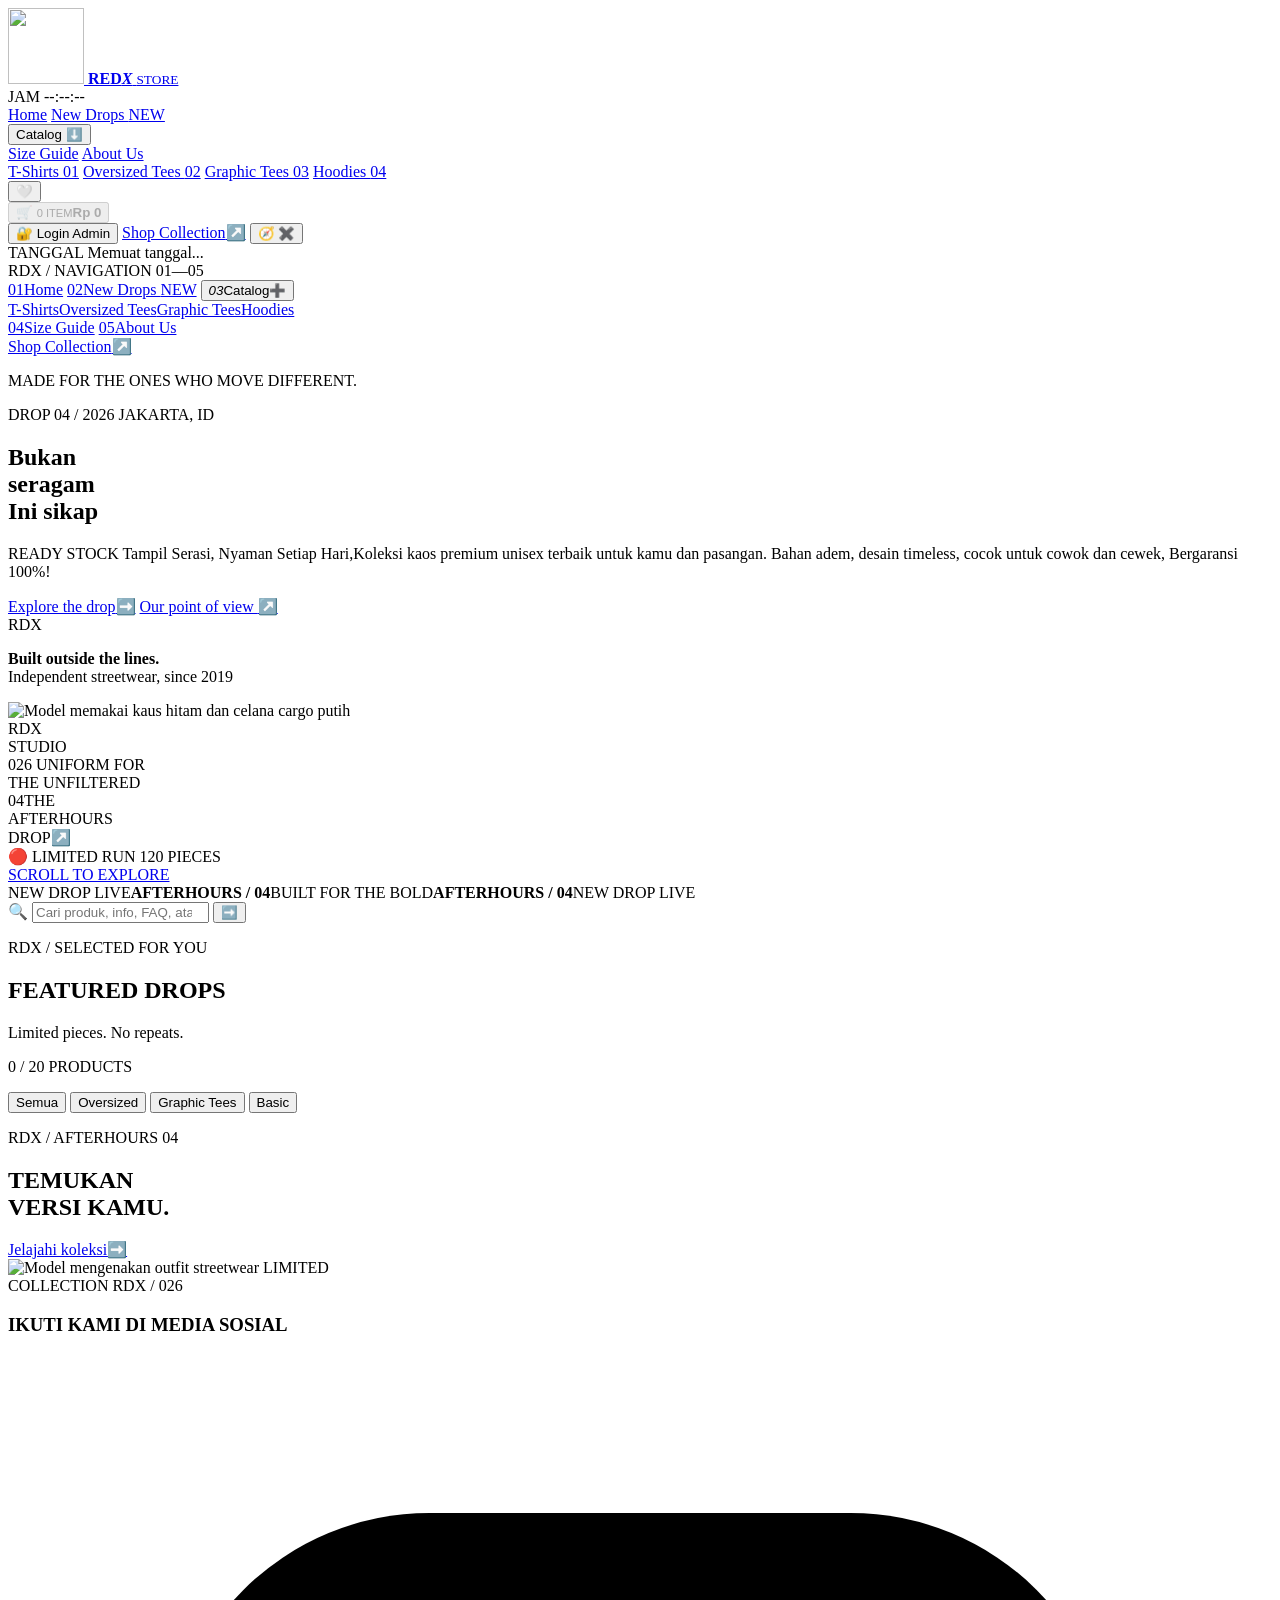
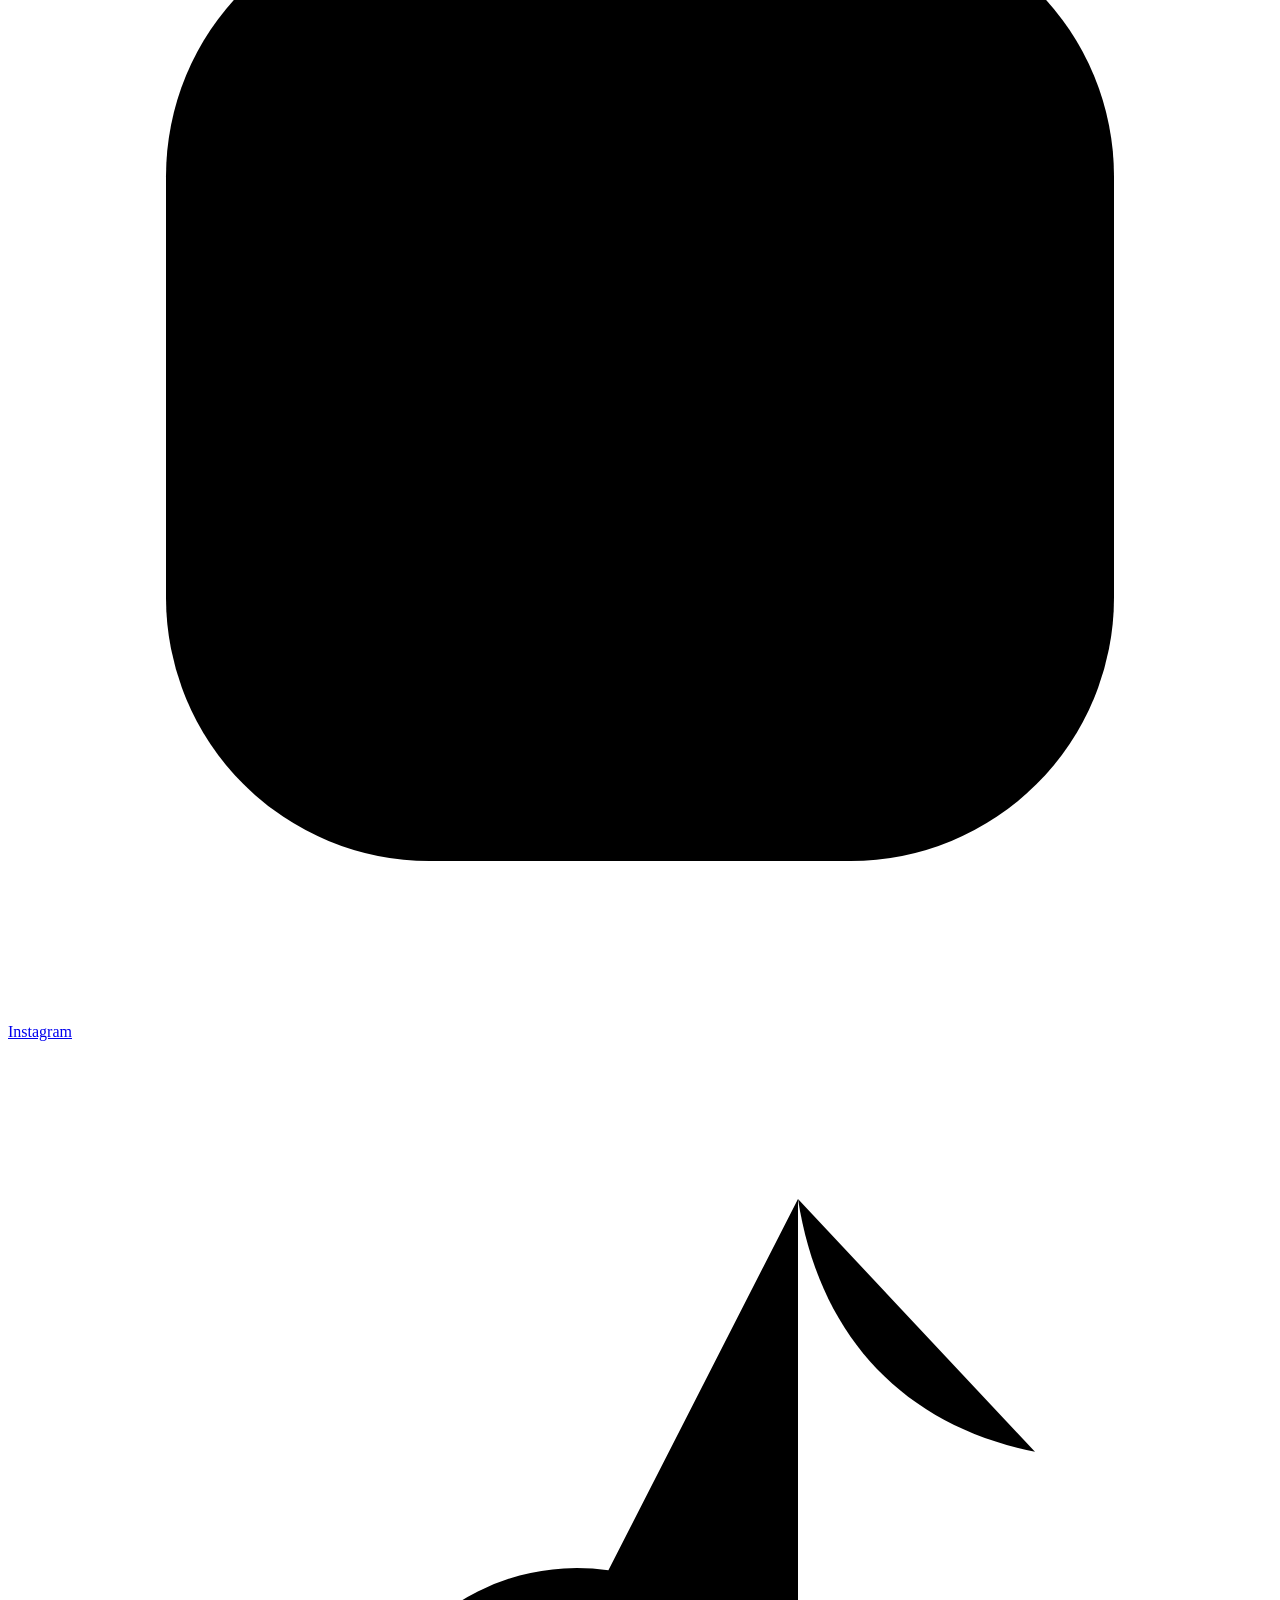
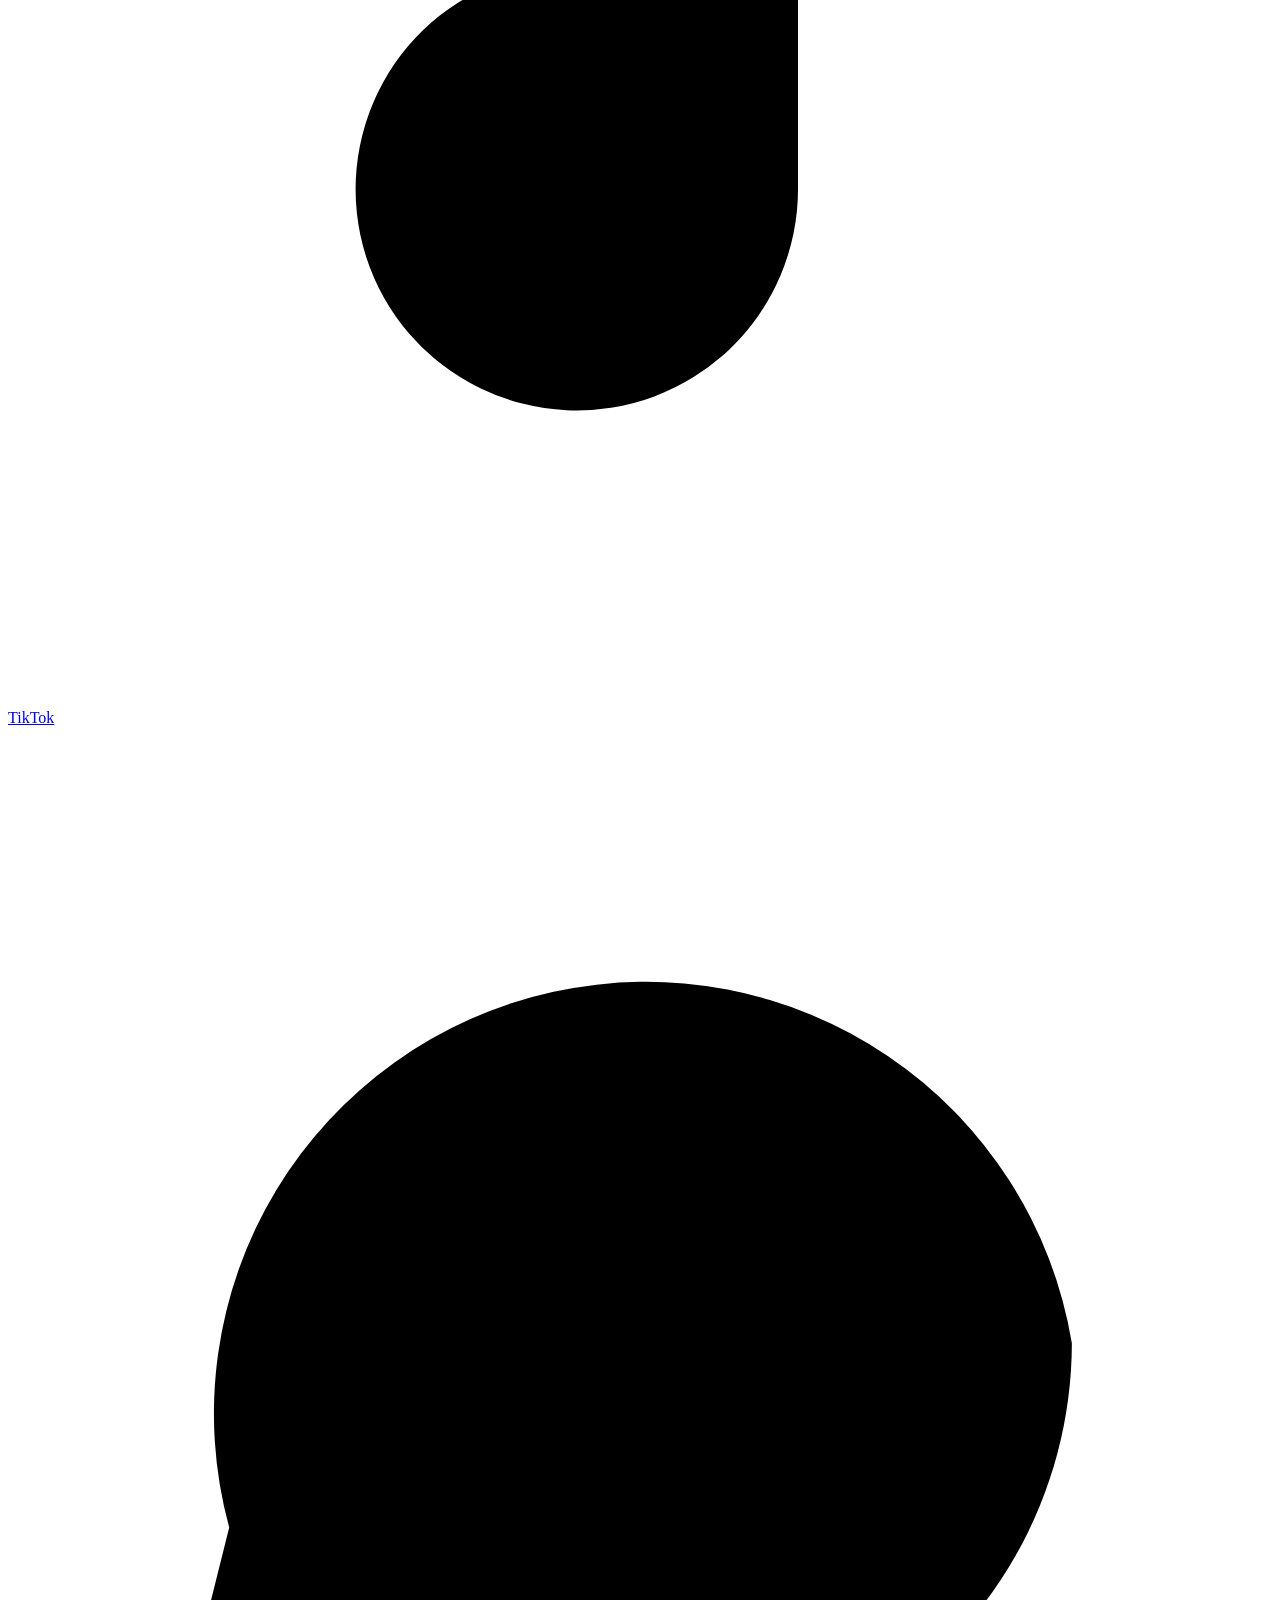
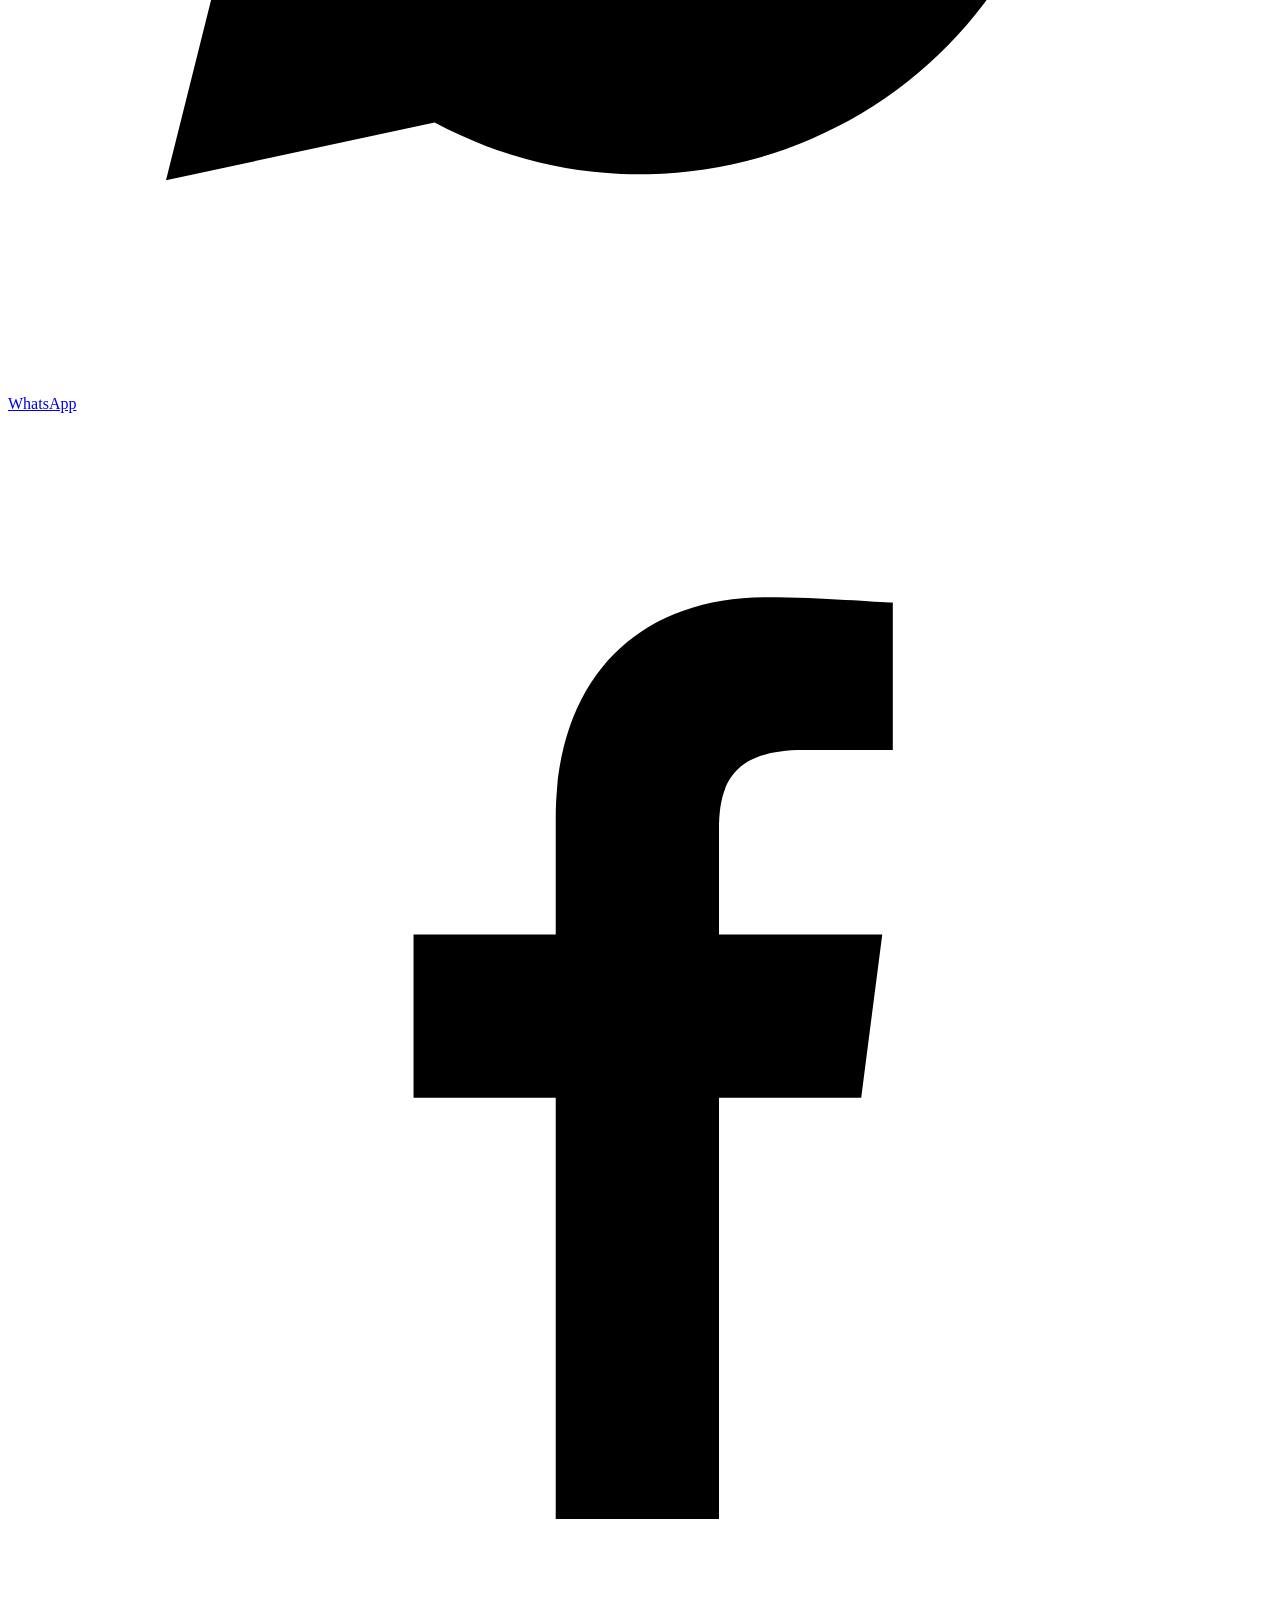
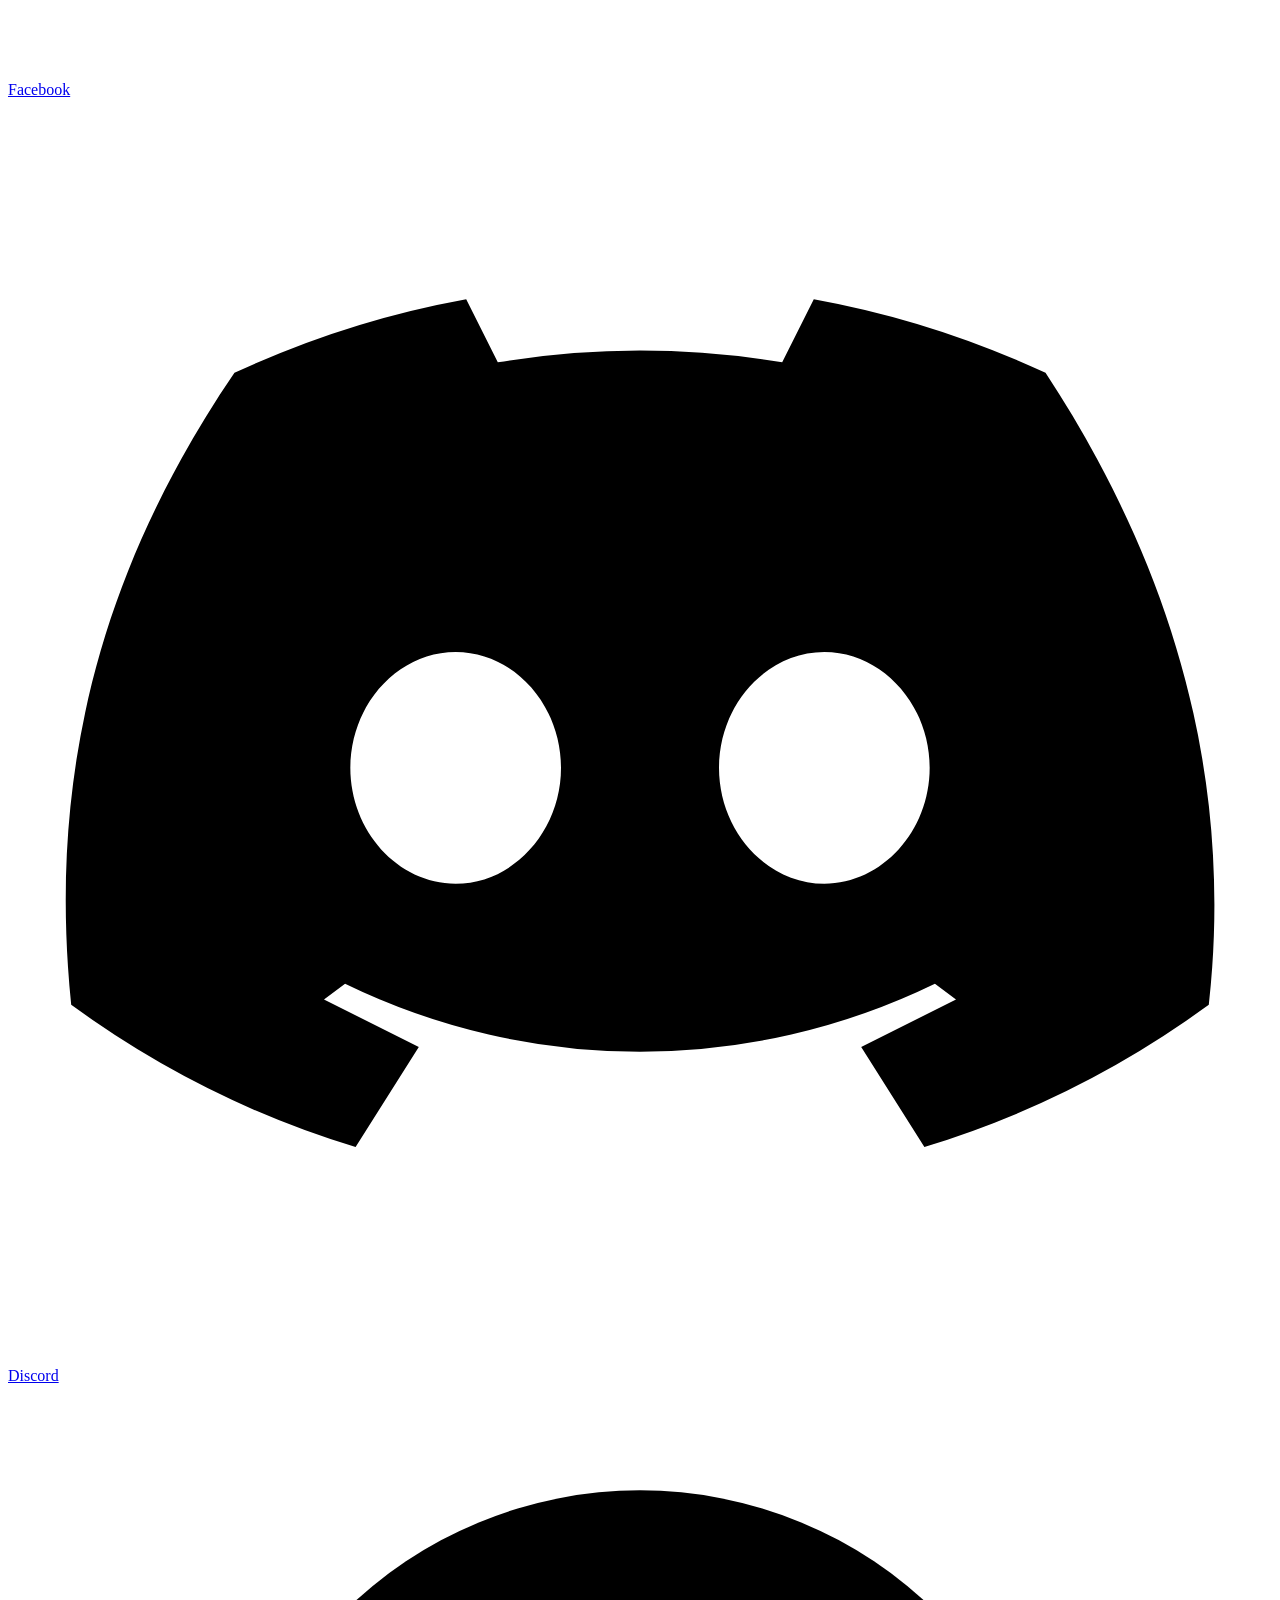
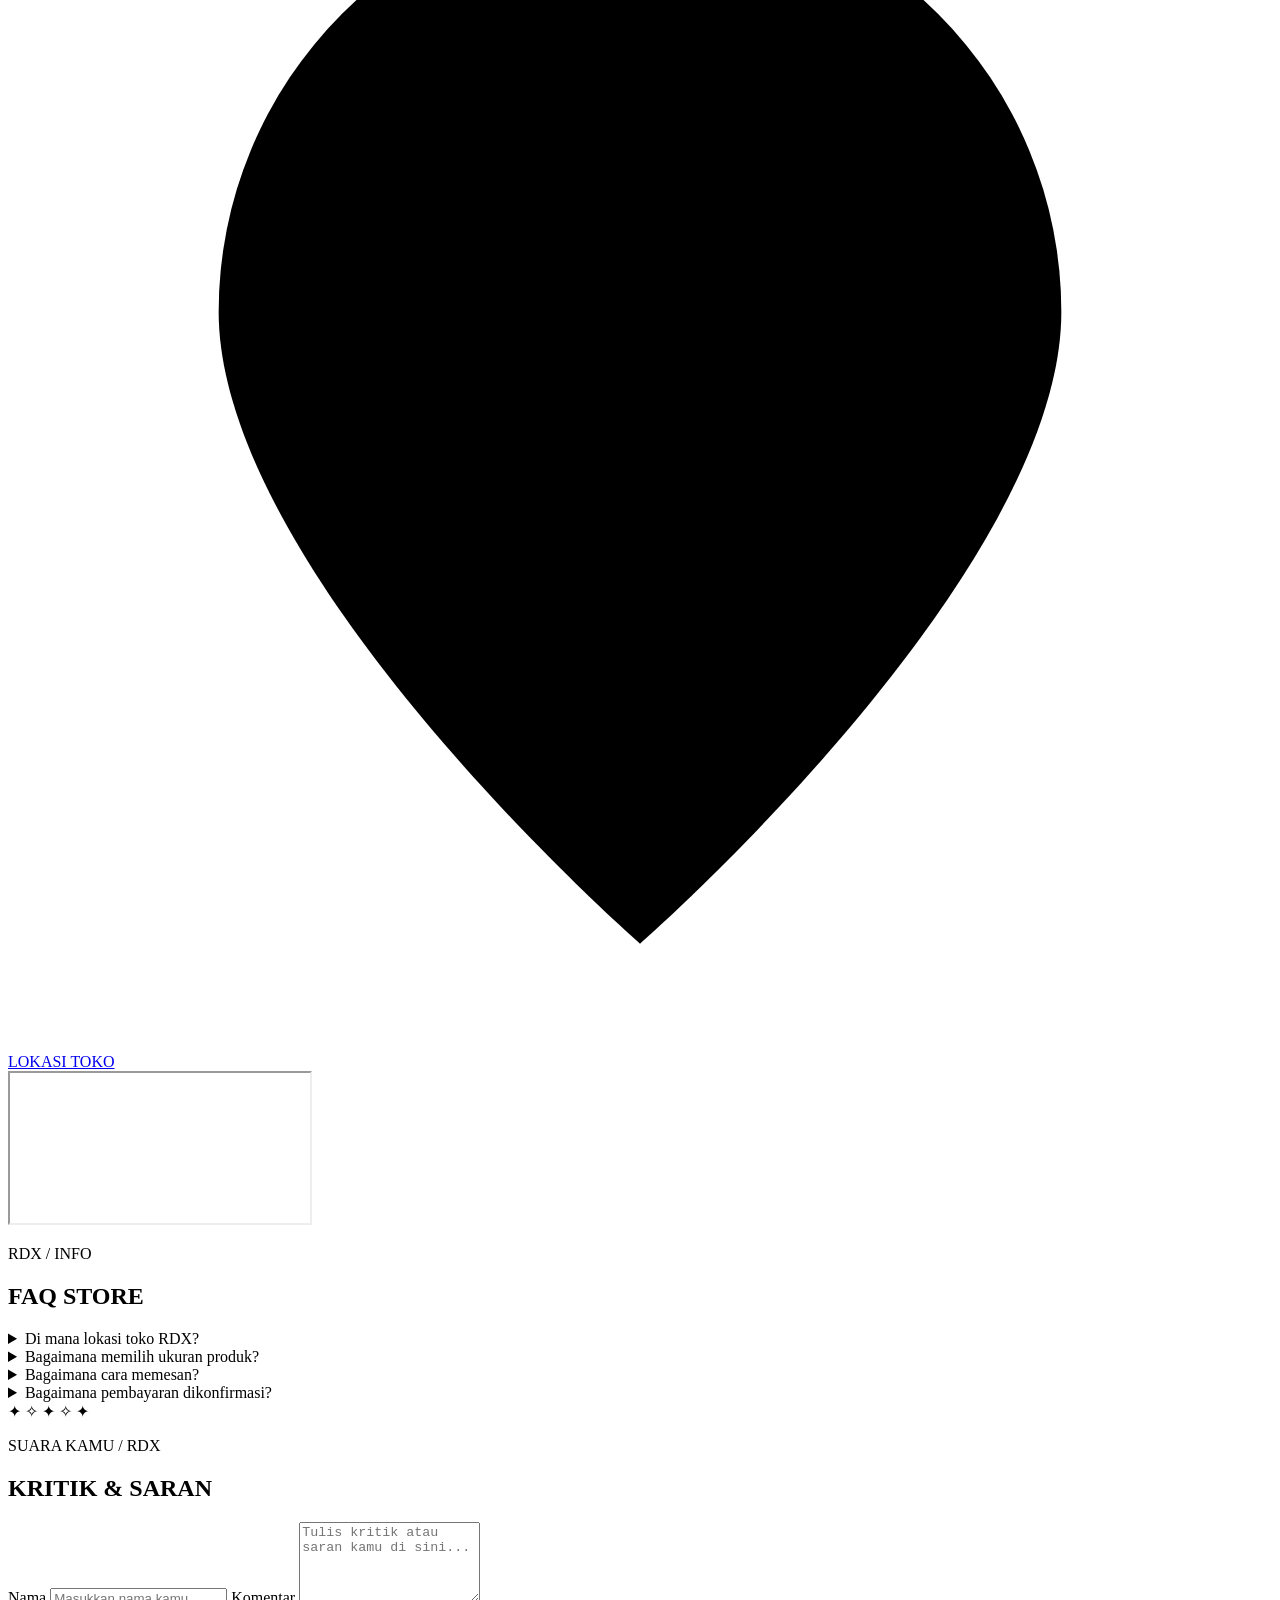
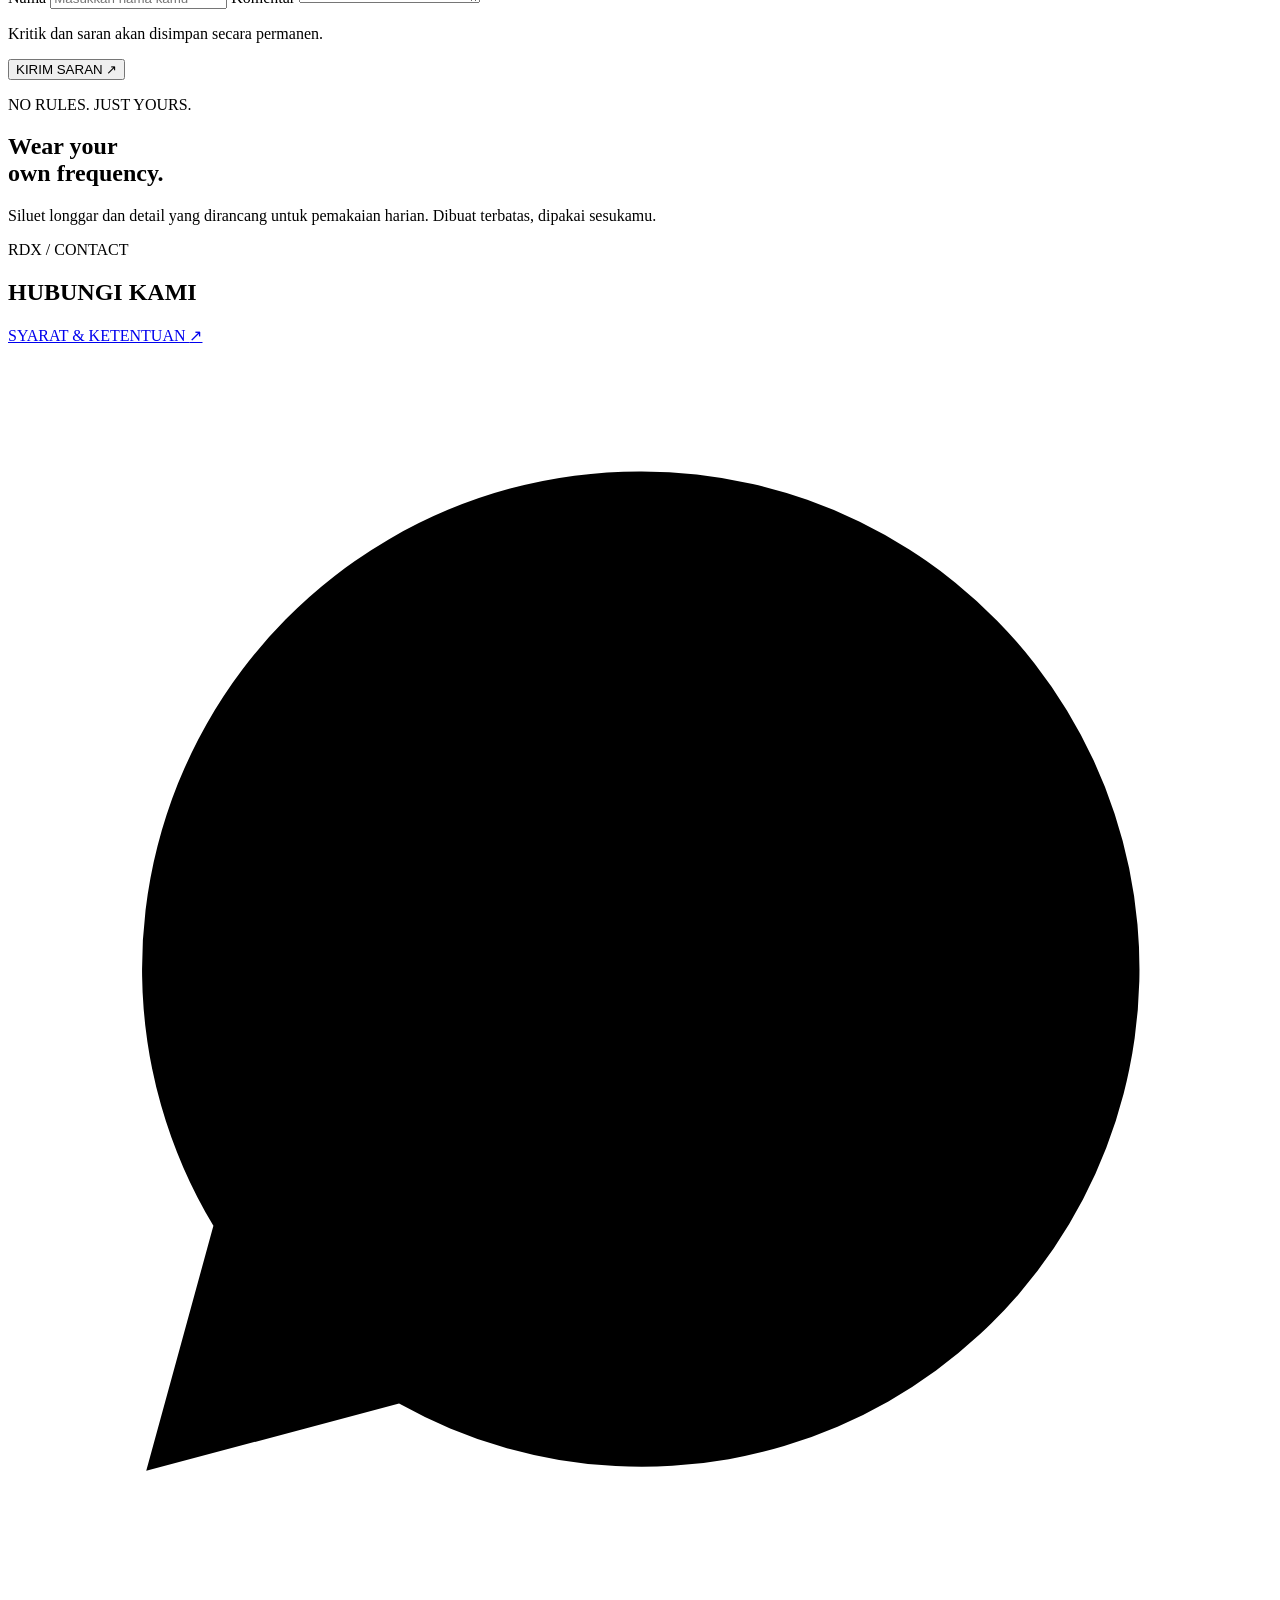
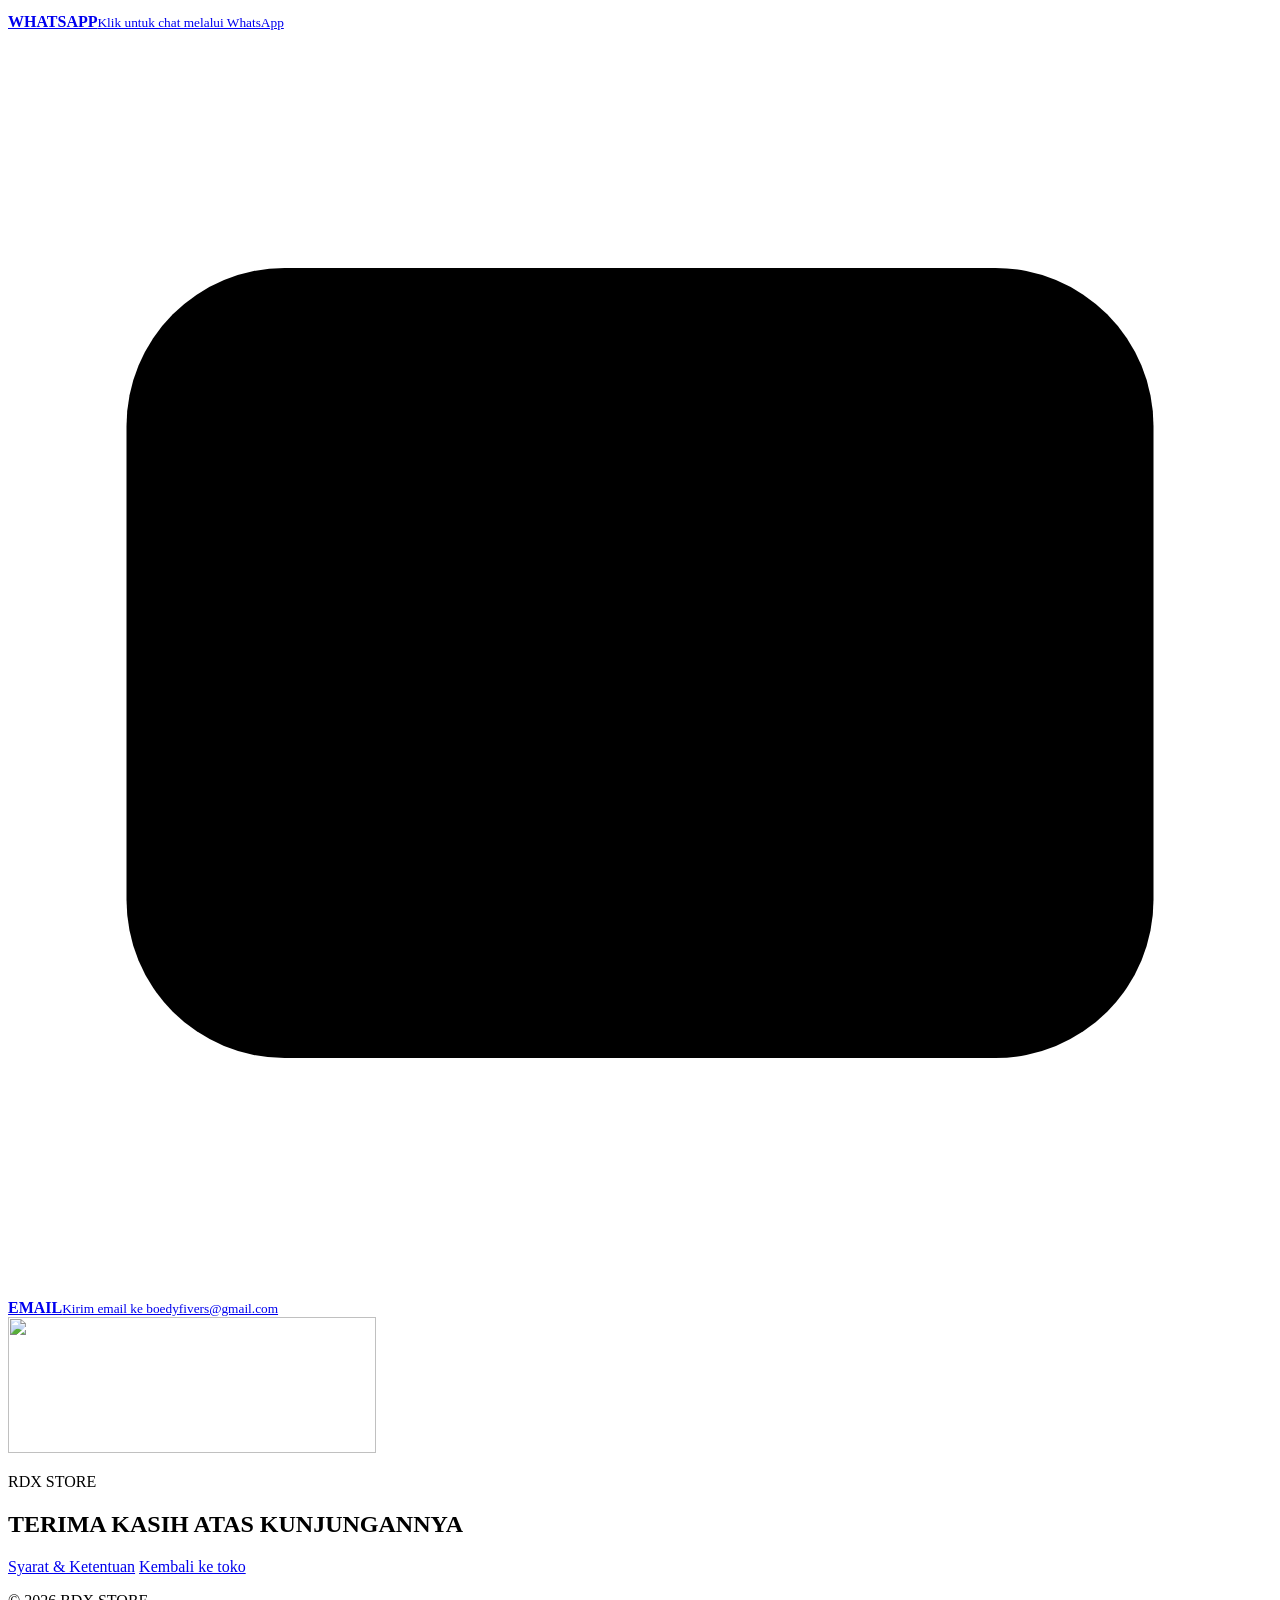
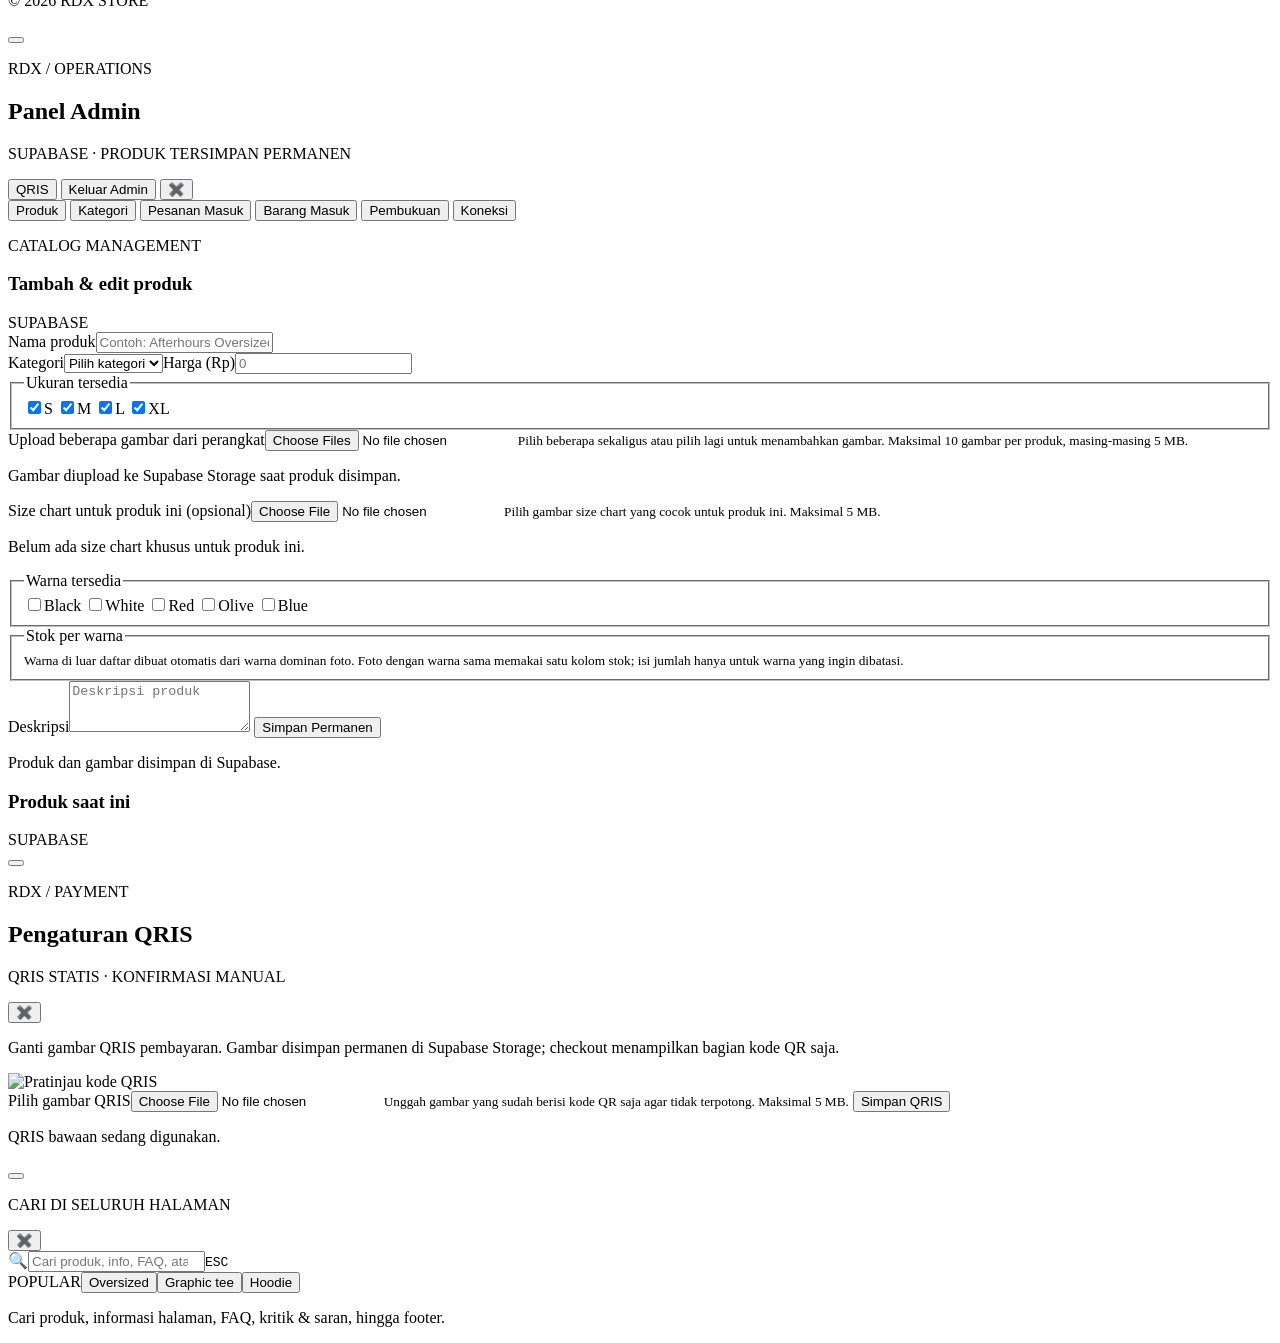
==== index.html @ e8cb019e "Add files via upload" ====
<!doctype html>
<html lang="id">
<head>
  <meta charset="utf-8">
  <meta name="viewport" content="width=device-width, initial-scale=1">
  <meta name="theme-color" content="#10110e">
  <link rel="icon" type="image/svg+xml" href="data:image/svg+xml,%3Csvg xmlns='http://www.w3.org/2000/svg' viewBox='0 0 64 64'%3E%3Crect width='64' height='64' rx='14' fill='%2310110e'/%3E%3Ctext x='32' y='47' text-anchor='middle' font-family='Arial' font-size='48' font-weight='900' fill='%23f04438'%3ER%3C/text%3E%3C/svg%3E">
  <title>REDX STORE</title>
  <link rel="preconnect" href="https://fonts.googleapis.com">
  <link rel="preconnect" href="https://fonts.gstatic.com" crossorigin>
  <link href="https://fonts.googleapis.com/css2?family=Anton&family=Barlow+Condensed:wght@600;700;800;900&family=DM+Sans:wght@400;500;600;700&display=swap" rel="stylesheet">
  <script src="https://cdn.tailwindcss.com"></script>
  <link rel="stylesheet" href="assets/css/style.css">

</head>
<body class="min-h-screen text-white antialiased">
  <header class="site-header fixed inset-x-0 top-4 z-50 px-4 sm:px-6">
    <div id="navbar" class="nav-shell relative mx-auto flex max-w-7xl items-center justify-between rounded-2xl border border-white/10 bg-black/40 px-4 py-3 shadow-2xl shadow-black/20 backdrop-blur-xl transition-all duration-300 sm:px-6">
      <div class="brand-clock-group">
        <a class="brand-mark shrink-0" href="#home" aria-label="REDX Store, beranda">
          <img class="brand-emblem" src="assets/images/image.png" alt="" width="76" height="76">
          <span class="brand-copy">
            <strong><span>RED</span><i>X</i></strong>
            <small><i class="brand-rule" aria-hidden="true"></i>STORE<i class="brand-rule" aria-hidden="true"></i></small>
          </span>
        </a>
        <div class="header-clock-item nav-clock-item" aria-label="Waktu saat ini">
          <span class="header-clock-label">JAM</span>
          <time id="current-time" class="header-clock-value">--:--:--</time>
        </div>
      </div>

      <nav id="desktop-nav" class="desktop-nav relative hidden items-center gap-1 lg:flex" aria-label="Navigasi utama">
        <span id="nav-indicator" class="nav-indicator" aria-hidden="true"></span>
        <a class="nav-link is-current" href="#home">Home</a>
        <a class="nav-link" href="#new-drops">New Drops <span class="nav-badge">NEW</span></a>
        <div class="catalog-wrap">
          <button class="nav-link catalog-toggle" type="button" aria-expanded="false" aria-haspopup="true">
            Catalog <span class="emoji-icon nav-chevron" aria-hidden="true">⬇️</span>
          </button>
        </div>
        <a class="nav-link" href="#size-guide">Size Guide</a>
        <a class="nav-link" href="#about">About Us</a>
      </nav>

      <div id="catalog-menu" class="catalog-menu" aria-label="Kategori produk" aria-hidden="true" inert>
        <a href="#tees">T-Shirts <span>01</span></a>
        <a href="#oversized">Oversized Tees <span>02</span></a>
        <a href="#graphics">Graphic Tees <span>03</span></a>
        <a href="#hoodies">Hoodies <span>04</span></a>
      </div>

      <div class="nav-actions flex items-center gap-1 sm:gap-2">
        <button id="wishlist-open" class="icon-button wishlist-button" type="button" aria-label="Wishlist, 0 item" title="Wishlist">
          <span class="emoji-icon" aria-hidden="true">🤍</span>
          <span id="wishlist-count" class="count-badge" hidden>0</span>
        </button>
        <div class="popover-anchor">
          <button id="cart-open" class="cart-button" type="button" aria-label="Keranjang kosong, total Rp 0" aria-expanded="false" aria-controls="cart-popover" title="Keranjang belanja" disabled>
            <span class="cart-icon-wrap"><span class="whatsapp-cart-icon" aria-hidden="true"><span class="emoji-icon">🛒</span></span><span id="cart-count" class="count-badge cart-count-badge" hidden>0</span></span>
            <span class="cart-meta"><small id="cart-item-count">0 ITEM</small><strong id="cart-total">Rp 0</strong></span>
          </button>
          <div id="cart-popover" class="action-popover cart-popover" hidden>
            <div class="popover-heading"><span>KERANJANG</span><span id="cart-popover-count">0 ITEM</span></div>
            <div id="cart-items" class="cart-items"><p class="cart-empty">Keranjang masih kosong.</p></div>
            <div class="cart-popover-total"><span>Total</span><strong id="cart-popover-total">Rp 0</strong></div>
            <button id="checkout-button" class="popover-cta" type="button" disabled>Lanjut checkout <span class="emoji-icon" aria-hidden="true">➡️</span></button>
          </div>
        </div>
        <button id="admin-open" class="admin-login-trigger" type="button" title="Login Admin">
          <span class="emoji-icon" aria-hidden="true">🔐</span>
          <span class="admin-login-trigger-label">Login Admin</span>
        </button>
        <a class="shop-button hidden sm:inline-flex" href="#new-drops"><span>Shop Collection</span><span class="emoji-icon" aria-hidden="true">↗️</span></a>
        <button id="menu-open" class="icon-button menu-button lg:hidden" type="button" aria-label="Buka menu" aria-expanded="false" aria-controls="mobile-menu">
          <span class="emoji-icon menu-open-icon" aria-hidden="true">🧭</span>
          <span class="emoji-icon menu-close-icon" aria-hidden="true">✖️</span>
        </button>
      </div>
    </div>
    <div class="header-clock-bar mx-auto flex max-w-7xl items-center justify-between" aria-label="Waktu dan tanggal saat ini">
      <div class="header-clock-item header-date-item">
        <span class="header-clock-label">TANGGAL</span>
        <time id="current-date" class="header-clock-value">Memuat tanggal...</time>
      </div>
    </div>
  </header>

  <div id="mobile-backdrop" class="mobile-backdrop" aria-hidden="true"></div>
  <aside id="mobile-menu" class="mobile-menu" aria-label="Menu mobile" aria-hidden="true" inert>
    <div class="mobile-menu-head">
      <span class="mobile-menu-label">RDX / NAVIGATION</span>
      <span class="mobile-menu-label">01—05</span>
    </div>
    <nav class="mobile-links" aria-label="Navigasi mobile">
      <a href="#home"><span>01</span>Home</a>
      <a href="#new-drops"><span>02</span>New Drops <span class="nav-badge">NEW</span></a>
      <button class="mobile-catalog-toggle" type="button" aria-expanded="false"><span><i>03</i>Catalog</span><span class="emoji-icon" aria-hidden="true">➕</span></button>
      <div class="mobile-catalog-items" aria-hidden="true" inert>
        <div class="mobile-catalog-items-inner">
          <a href="#tees">T-Shirts</a><a href="#oversized">Oversized Tees</a><a href="#graphics">Graphic Tees</a><a href="#hoodies">Hoodies</a>
        </div>
      </div>
      <a href="#size-guide"><span>04</span>Size Guide</a>
      <a href="#about"><span>05</span>About Us</a>
    </nav>
    <a class="shop-button mobile-shop-button" href="#new-drops"><span>Shop Collection</span><span class="emoji-icon" aria-hidden="true">↗️</span></a>
    <p class="mobile-menu-foot">MADE FOR THE ONES WHO MOVE DIFFERENT.</p>
  </aside>

  <main id="home">
    <section class="hero relative isolate flex min-h-[760px] items-center overflow-hidden px-5 pb-20 pt-32 sm:px-8 lg:min-h-[850px]" aria-labelledby="hero-title">
      <div class="hero-grid absolute inset-0 -z-10" aria-hidden="true"></div>
      <div class="hero-glow absolute -right-32 top-28 -z-10 h-96 w-96 rounded-full" aria-hidden="true"></div>
      <div class="mx-auto grid w-full max-w-7xl items-center gap-10 lg:grid-cols-[0.95fr_1.05fr] lg:gap-4">
        <div class="hero-copy relative z-10 max-w-2xl">
          <p class="eyebrow mb-5 flex items-center gap-3"><span class="eyebrow-line"></span> DROP 04 / 2026 <span class="eyebrow-dot"></span> JAKARTA, ID</p>
          <h1 id="hero-title" class="hero-title font-black uppercase">Bukan<br>seragam<br><span>Ini sikap</span></h1>
          <p class="mt-7 max-w-md text-sm leading-7 text-white/60 sm:text-base">READY STOCK Tampil Serasi, Nyaman Setiap Hari,Koleksi kaos premium unisex terbaik untuk kamu dan pasangan. Bahan adem, desain timeless, cocok untuk cowok dan cewek, Bergaransi 100%!</p>
          <div class="mt-8 flex flex-wrap items-center gap-5">
            <a class="hero-cta" href="#new-drops"><span>Explore the drop</span><span class="emoji-icon" aria-hidden="true">➡️</span></a>
            <a class="text-link" href="#about">Our point of view <span class="emoji-icon" aria-hidden="true">↗️</span></a>
          </div>
          <div class="hero-meta mt-12 flex items-center gap-4">
            <div class="avatar-stack" aria-hidden="true"><span>R</span><span>D</span><span>X</span></div>
            <p><strong>Built outside the lines.</strong><br><span>Independent streetwear, since 2019</span></p>
          </div>
        </div>

        <div class="hero-visual relative mx-auto w-full max-w-[470px] lg:ml-auto">
          <div class="visual-frame relative aspect-[0.67] overflow-hidden rounded-[2px]">
            <img class="hero-image h-full w-full object-cover" src="assets/images/8a0d4f6d-50d2-45c0-a279-2ab98bc432d0.jpg" alt="Model memakai kaus hitam dan celana cargo putih" fetchpriority="high">
            <div class="image-shade absolute inset-0" aria-hidden="true"></div>
            <span class="image-stamp">RDX<br>STUDIO<br>026</span>
            <span class="image-caption">UNIFORM FOR<br>THE UNFILTERED</span>
          </div>
          <div class="drop-tag"><span class="drop-tag-index">04</span><span>THE<br>AFTERHOURS<br>DROP</span><span class="emoji-icon" aria-hidden="true">↗️</span></div>
          <div class="visual-note"><span class="emoji-icon" aria-hidden="true">🔴</span> LIMITED RUN <span class="visual-note-divider"></span> 120 PIECES</div>
        </div>
      </div>
      <a class="scroll-cue" href="#new-drops"><span>SCROLL TO EXPLORE</span><span class="scroll-line"></span></a>
    </section>

    <section id="new-drops" class="drop-strip" aria-label="Informasi drop terbaru">
      <div class="drop-strip-inner"><span>NEW DROP LIVE</span><i></i><strong>AFTERHOURS / 04</strong><i></i><span>BUILT FOR THE BOLD</span><i></i><strong>AFTERHOURS / 04</strong><i></i><span>NEW DROP LIVE</span></div>
    </section>

    <div class="product-search-wrap">
      <form id="nav-search" class="nav-search hero-search" role="search">
        <span class="emoji-icon" aria-hidden="true">🔍</span>
        <input id="nav-search-input" type="search" placeholder="Cari produk, info, FAQ, atau lainnya..." aria-label="Cari produk dan seluruh halaman" aria-controls="product-search-suggestions" aria-expanded="false" autocomplete="off">
        <button type="submit" aria-label="Jalankan pencarian"><span class="emoji-icon" aria-hidden="true">➡️</span></button>
      </form>
      <div id="product-search-suggestions" class="product-search-suggestions" role="listbox" aria-label="Saran produk" hidden></div>
    </div>

    <section id="tees" class="product-section mx-auto max-w-7xl px-5 py-20 sm:px-8" aria-labelledby="featured-title">
      <header class="product-section-header">
        <div>
          <p class="eyebrow product-kicker">RDX / SELECTED FOR YOU</p>
          <h2 id="featured-title" class="product-section-title">FEATURED <span>DROPS</span></h2>
        </div>
        <p class="product-section-note">Limited pieces. No repeats.</p>
      </header>
      <div class="product-toolbar">
        <p class="product-result-count"><span id="product-result-count">0 / 20</span> PRODUCTS</p>
        <div class="product-filters" role="group" aria-label="Filter kategori produk">
          <button class="product-filter is-active" type="button" data-product-filter="all" aria-pressed="true">Semua</button>
          <button class="product-filter" type="button" data-product-filter="oversized" aria-pressed="false">Oversized</button>
          <button class="product-filter" type="button" data-product-filter="graphic" aria-pressed="false">Graphic Tees</button>
          <button class="product-filter" type="button" data-product-filter="basic" aria-pressed="false">Basic</button>
        </div>
      </div>
      <div id="product-grid" class="product-grid" aria-live="polite"></div>
      <p id="product-empty" class="product-empty" hidden>Tidak ada produk di kategori ini.</p>
    </section>

    <section class="collection-hero mx-auto max-w-7xl px-5 sm:px-8" aria-labelledby="collection-hero-title">
      <div class="collection-hero-panel">
        <div class="collection-hero-copy">
          <p class="eyebrow collection-hero-kicker"><span class="eyebrow-line"></span> RDX / AFTERHOURS 04</p>
          <h2 id="collection-hero-title" class="collection-hero-title">TEMUKAN<br><span>VERSI KAMU.</span></h2>
          <p class="collection-hero-description"> </p>
          <a class="hero-cta collection-hero-cta" href="#tees"><span>Jelajahi koleksi</span><span class="emoji-icon" aria-hidden="true">➡️</span></a>
        </div>
        <div class="collection-hero-art">
          <img class="collection-hero-image" src="https://images.unsplash.com/photo-1529139574466-a303027c1d8b?auto=format&amp;fit=crop&amp;w=1000&amp;q=85" alt="Model mengenakan outfit streetwear" loading="lazy">
          <span class="collection-hero-art-label">LIMITED<br>COLLECTION</span>
          <span class="collection-hero-art-mark">RDX / 026</span>
        </div>
      </div>
    </section>

    <section class="social-strip" aria-label="Media sosial RDX Store">
      <div class="social-strip-inner">
        <h3 class="social-strip-label">IKUTI KAMI DI MEDIA SOSIAL</h3>
        <div class="social-links">
          <a class="social-link social-instagram" href="https://www.instagram.com/" target="_blank" rel="noopener noreferrer" aria-label="Buka Instagram">
            <svg viewBox="0 0 24 24" aria-hidden="true"><rect x="3" y="3" width="18" height="18" rx="5"></rect><circle cx="12" cy="12" r="4"></circle><circle class="social-icon-dot" cx="18" cy="6" r="1"></circle></svg>
            <span>Instagram</span>
          </a>
          <a class="social-link social-tiktok" href="https://www.tiktok.com/" target="_blank" rel="noopener noreferrer" aria-label="Buka TikTok">
            <svg viewBox="0 0 24 24" aria-hidden="true"><path d="M15 3v11.2a4.2 4.2 0 1 1-3.6-4.15"></path><path d="M15 3c.4 2.6 2 4.3 4.5 4.8"></path></svg>
            <span>TikTok</span>
          </a>
          <a class="social-link social-whatsapp" href="https://wa.me/62895326582488" target="_blank" rel="noopener noreferrer" aria-label="Hubungi admin melalui WhatsApp">
            <svg viewBox="0 0 24 24" aria-hidden="true"><path d="M20.2 11.7a8.2 8.2 0 0 1-12.1 7.2L3 20l1.2-4.8a8.2 8.2 0 1 1 16-3.5Z"></path><path d="M8.2 7.8c.3-.5.6-.5.9-.5h.4c.2 0 .4.1.5.4l.7 1.7c.1.2.1.4 0 .6l-.5.7c-.2.2-.2.4 0 .6a7 7 0 0 0 2.6 2.3c.2.1.4.1.6-.1l.8-.9c.2-.2.4-.2.7-.1l1.6.8c.3.1.4.3.4.5 0 .3-.2 1.2-.7 1.6-.5.5-1.2.7-2 .6-1.1-.2-2.4-.8-3.8-2-1.6-1.4-2.6-3.1-2.9-4.2-.3-1 .1-1.7.7-2Z"></path></svg>
            <span>WhatsApp</span>
          </a>
          <a class="social-link social-facebook" href="https://www.facebook.com/" target="_blank" rel="noopener noreferrer" aria-label="Buka Facebook">
            <svg viewBox="0 0 24 24" aria-hidden="true"><path d="M13.5 21v-8h2.7l.4-3.1h-3.1v-2c0-.9.3-1.5 1.6-1.5h1.7V3.6c-.3 0-1.3-.1-2.4-.1-2.4 0-4 1.5-4 4.2v2.2H7.7V13h2.7v8h3.1Z"></path></svg>
            <span>Facebook</span>
          </a>
          <a class="social-link social-discord" href="https://discord.com/" target="_blank" rel="noopener noreferrer" aria-label="Buka Discord">
            <svg viewBox="0 0 24 24" aria-hidden="true"><path d="M19.7 5.2a18 18 0 0 0-4.4-1.4l-.6 1.2a16.5 16.5 0 0 0-5.4 0l-.6-1.2a18 18 0 0 0-4.4 1.4C1.5 9.3.8 13.3 1.2 17.2a18 18 0 0 0 5.4 2.7l1.2-1.9-1.8-.9.4-.3a12.8 12.8 0 0 0 11.2 0l.4.3-1.8.9 1.2 1.9a18 18 0 0 0 5.4-2.7c.5-4.5-.8-8.5-3.1-12Zm-11.2 9.7c-1.1 0-2-1-2-2.2s.9-2.2 2-2.2 2 1 2 2.2-.9 2.2-2 2.2Zm7 0c-1.1 0-2-1-2-2.2s.9-2.2 2-2.2 2 1 2 2.2-.9 2.2-2 2.2Z"></path></svg>
            <span>Discord</span>
          </a>
        </div>
        <a class="store-location" href="https://maps.app.goo.gl/jZLKvZemrjcC1UEq9" target="_blank" rel="noopener noreferrer" aria-label="Buka lokasi toko di Google Maps">
          <svg viewBox="0 0 24 24" aria-hidden="true"><path d="M20 10c0 5-8 12-8 12S4 15 4 10a8 8 0 1 1 16 0Z"></path><circle cx="12" cy="10" r="2.5"></circle></svg>
          <span>LOKASI TOKO</span>
        </a>
        <div class="store-map">
          <iframe
            src="https://maps.google.com/maps?q=-7.5922901%2C110.8054122&output=embed"
            title="Peta lokasi toko Boedyfivers Home"
            loading="lazy"
            referrerpolicy="no-referrer-when-downgrade"
            allowfullscreen>
          </iframe>
        </div>
      </div>
    </section>

    <div class="store-info-layout">
      <section class="store-faq" aria-labelledby="store-faq-title">
      <div class="store-faq-inner">
        <p class="eyebrow store-faq-kicker">RDX / INFO</p>
        <h2 id="store-faq-title" class="store-faq-title">FAQ <span>STORE</span></h2>
        <div class="store-faq-list">
          <details class="store-faq-item">
            <summary>Di mana lokasi toko RDX?</summary>
            <p>Toko berada di Boedyfivers Home. Buka <a href="https://maps.app.goo.gl/jZLKvZemrjcC1UEq9" target="_blank" rel="noopener noreferrer">lokasi di Google Maps</a> untuk melihat peta dan petunjuk arah.</p>
          </details>
          <details class="store-faq-item">
            <summary>Bagaimana memilih ukuran produk?</summary>
            <p>Pilih ukuran yang tersedia pada kartu produk sebelum menambahkan item ke keranjang.</p>
          </details>
          <details class="store-faq-item">
            <summary>Bagaimana cara memesan?</summary>
            <p>Pilih produk dan variannya, lalu tambahkan ke keranjang. Fitur checkout dan konfirmasi pesanan belum tersedia pada mode tes.</p>
          </details>
          <details class="store-faq-item">
            <summary>Bagaimana pembayaran dikonfirmasi?</summary>
            <p>Bayar dengan QRIS statis dan masukkan total pesanan secara manual. Pembayaran akan diverifikasi admin; website tidak menerima konfirmasi otomatis.</p>
          </details>
        </div>
      </div>
      </section>

      <section class="feedback-panel" aria-labelledby="feedback-title">
        <div class="feedback-stars" aria-hidden="true">
          <span class="feedback-star feedback-star-one">✦</span>
          <span class="feedback-star feedback-star-two">✧</span>
          <span class="feedback-star feedback-star-three">✦</span>
          <span class="feedback-star feedback-star-four">✧</span>
          <span class="feedback-star feedback-star-five">✦</span>
        </div>
        <p class="eyebrow feedback-kicker">SUARA KAMU / RDX</p>
        <h2 id="feedback-title" class="store-faq-title">KRITIK <span>&amp; SARAN</span></h2>
        <label class="feedback-label" for="feedback-name">Nama</label>
        <input id="feedback-name" class="feedback-input feedback-name-input" type="text" placeholder="Masukkan nama kamu" autocomplete="name" maxlength="100" required>
        <label class="feedback-label" for="feedback-message">Komentar</label>
        <textarea id="feedback-message" class="feedback-input" rows="5" placeholder="Tulis kritik atau saran kamu di sini..." minlength="3" maxlength="2000" required></textarea>
        <p class="feedback-note" role="status" aria-live="polite">Kritik dan saran akan disimpan secara permanen.</p>
        <button id="feedback-submit" class="feedback-submit" type="button">KIRIM SARAN <span aria-hidden="true">↗</span></button>
      </section>
    </div>

    <section id="about" class="below-fold mx-auto grid max-w-7xl gap-6 px-5 py-20 sm:px-8 md:grid-cols-[1fr_auto] md:items-end">
      <div><p class="eyebrow mb-4">NO RULES. JUST YOURS.</p><h2 class="section-title">Wear your<br><span>own frequency.</span></h2></div>
      <p class="max-w-sm text-sm leading-7 text-white/55">Siluet longgar dan detail yang dirancang untuk pemakaian harian. Dibuat terbatas, dipakai sesukamu.</p>
    </section>

    <section class="store-contact" aria-labelledby="store-contact-title">
        <p class="eyebrow store-faq-kicker">RDX / CONTACT</p>
        <div class="store-contact-heading">
          <h2 id="store-contact-title" class="store-faq-title">HUBUNGI <span>KAMI</span></h2>
          <a class="store-terms-link" href="terms.html">SYARAT &amp; KETENTUAN <span aria-hidden="true">↗</span></a>
        </div>
      <div class="contact-methods">
        <a class="contact-method" href="https://wa.me/6285183009090" target="_blank" rel="noopener noreferrer" aria-label="Hubungi kami melalui WhatsApp">
          <span class="contact-method-icon contact-whatsapp-icon" aria-hidden="true">
            <svg viewBox="0 0 32 32" focusable="false">
              <path d="M16 3.2A12.6 12.6 0 0 0 5.2 22.3L3.5 28.5l6.4-1.7A12.6 12.6 0 1 0 16 3.2Z"></path>
              <path class="whatsapp-phone" d="M12.1 10.1c.3-.6.7-.6 1-.6h.6c.3 0 .5.1.7.5l1 2.3c.1.3.1.5-.1.8l-.8 1c-.2.2-.2.5 0 .8.8 1.3 1.9 2.4 3.3 3.1.3.2.6.1.8-.1l1.1-1.3c.2-.3.5-.3.8-.2l2.2 1c.3.2.5.3.5.6 0 .4-.2 1.6-1 2.2-.7.7-1.8 1-3 .7-1.5-.3-3.4-1.2-5.3-2.9-2-1.8-3.3-4-3.7-5.6-.4-1.4.1-2.5.8-3.3.4-.5.8-.7 1.1-.7Z"></path>
            </svg>
          </span>
          <span class="contact-method-copy"><strong>WHATSAPP</strong><small>Klik untuk chat melalui WhatsApp</small></span>
        </a>
        <a class="contact-method" href="https://mail.google.com/mail/?view=cm&amp;fs=1&amp;to=boedyfivers%40gmail.com&amp;su=Pesan%20dari%20REDX%20Store" target="_blank" rel="noopener noreferrer" aria-label="Tulis email melalui Gmail ke boedyfivers@gmail.com">
          <span class="contact-method-icon contact-email-icon" aria-hidden="true">
            <svg viewBox="0 0 32 32" focusable="false">
              <rect x="3" y="6" width="26" height="20" rx="4"></rect>
              <path d="m5 9 11 9L27 9"></path>
            </svg>
          </span>
          <span class="contact-method-copy"><strong>EMAIL</strong><small>Kirim email ke boedyfivers@gmail.com</small></span>
        </a>
      </div>
    </section>
  </main>

  <footer class="site-footer">
    <div class="site-footer-inner">
      <img class="footer-banner footer-banner-left" src="assets/images/fff.jpg" alt="" width="368" height="136" loading="lazy">
      <div class="footer-message">
        <p class="footer-eyebrow">RDX STORE</p>
        <h2 class="footer-thanks" aria-label="TERIMA KASIH ATAS KUNJUNGANNYA">
          <span class="footer-thanks-text" aria-hidden="true">
            <span class="footer-thanks-line"><span>TERIMA KASIH ATAS</span></span>
            <span class="footer-thanks-line"><span>KUNJUNGANNYA</span></span>
          </span>
        </h2>
        <nav class="footer-links" aria-label="Informasi toko">
          <a href="terms.html">Syarat &amp; Ketentuan</a>
          <a href="index.html">Kembali ke toko</a>
        </nav>
        <p class="footer-copyright">© 2026 RDX STORE</p>
      </div>
    </div>
  </footer>

  <section id="admin-panel" class="admin-panel" aria-hidden="true" inert>
    <button class="admin-scrim" type="button" data-admin-close aria-label="Tutup panel admin"></button>
    <div class="admin-shell" role="dialog" aria-modal="true" aria-labelledby="admin-title">
      <header class="admin-header">
        <div>
          <p class="eyebrow admin-kicker">RDX / OPERATIONS</p>
          <h2 id="admin-title" class="admin-title">Panel Admin</h2>
          <p class="admin-local-note"><span class="admin-status-dot"></span>SUPABASE · PRODUK TERSIMPAN PERMANEN</p>
        </div>
        <div class="admin-header-actions">
          <button id="admin-qris-open" class="admin-logout-button admin-qris-open-button" type="button">QRIS</button>
          <button id="admin-logout" class="admin-logout-button" type="button">Keluar Admin</button>
          <button class="icon-button" type="button" data-admin-close aria-label="Tutup panel admin"><span class="emoji-icon" aria-hidden="true">✖️</span></button>
        </div>
      </header>

      <div class="admin-tabs" role="tablist" aria-label="Modul admin">
        <button class="admin-tab is-active" type="button" role="tab" aria-selected="true" aria-controls="admin-products-view" data-admin-tab="products">Produk</button>
        <button class="admin-tab" type="button" role="tab" aria-selected="false" aria-controls="admin-categories-view" data-admin-tab="categories">Kategori</button>
        <button class="admin-tab" type="button" role="tab" aria-selected="false" aria-controls="admin-orders-view" data-admin-tab="orders">Pesanan Masuk</button>
        <button class="admin-tab" type="button" role="tab" aria-selected="false" aria-controls="admin-stock-view" data-admin-tab="stock">Barang Masuk</button>
        <button class="admin-tab" type="button" role="tab" aria-selected="false" aria-controls="admin-ledger-view" data-admin-tab="ledger">Pembukuan</button>
        <button class="admin-tab" type="button" role="tab" aria-selected="false" aria-controls="admin-settings-view" data-admin-tab="settings">Koneksi</button>
      </div>

      <div id="admin-orders-view" class="admin-view" role="tabpanel" hidden>
        <div class="admin-view-heading"><div><p class="admin-eyebrow">WEBSITE CHECKOUT</p><h3>Pesanan masuk</h3></div><span class="admin-draft-badge">SUPABASE</span></div>
        <p class="admin-orders-note">Pesanan disimpan permanen di Supabase saat tautan WhatsApp diklik. Website tidak dapat memastikan pesan benar-benar terkirim.</p>
        <div id="admin-order-list" class="admin-order-list"></div>
        <div id="admin-orders-empty" class="admin-empty-state"><span class="emoji-icon" aria-hidden="true">📦</span><strong>Belum ada pesanan</strong><p>Pesanan checkout akan muncul di sini setelah tersimpan.</p></div>
      </div>

      <div id="admin-products-view" class="admin-view" role="tabpanel">
        <div class="admin-view-heading"><div><p class="admin-eyebrow">CATALOG MANAGEMENT</p><h3>Tambah &amp; edit produk</h3></div><span class="admin-draft-badge">SUPABASE</span></div>
        <form class="admin-form" data-admin-form="product">
          <label>Nama produk<input name="name" type="text" required placeholder="Contoh: Afterhours Oversized Tee"></label>
          <div class="admin-form-row"><label>Kategori<select name="category" id="admin-product-category" required><option value="">Pilih kategori</option></select></label><label>Harga (Rp)<input name="price" type="number" min="0" step="1" required placeholder="0"></label></div>
          <fieldset class="admin-option-fieldset">
            <legend>Ukuran tersedia</legend>
            <div class="admin-choice-list">
              <label><input type="checkbox" name="sizes" value="S" checked><span>S</span></label>
              <label><input type="checkbox" name="sizes" value="M" checked><span>M</span></label>
              <label><input type="checkbox" name="sizes" value="L" checked><span>L</span></label>
              <label><input type="checkbox" name="sizes" value="XL" checked><span>XL</span></label>
            </div>
          </fieldset>
          <label>Upload beberapa gambar dari perangkat<input id="admin-product-images" name="images" type="file" accept="image/*" multiple required><small>Pilih beberapa sekaligus atau pilih lagi untuk menambahkan gambar. Maksimal 10 gambar per produk, masing-masing 5 MB.</small></label>
          <div id="admin-product-image-previews" class="admin-image-previews" aria-live="polite"></div>
          <p id="admin-product-image-status" class="admin-form-note" role="status">Gambar diupload ke Supabase Storage saat produk disimpan.</p>
          <label for="admin-product-size-chart">Size chart untuk produk ini (opsional)<input id="admin-product-size-chart" name="sizeChart" type="file" accept="image/jpeg,image/png,image/webp"><small>Pilih gambar size chart yang cocok untuk produk ini. Maksimal 5 MB.</small></label>
          <div class="admin-product-size-chart-preview" hidden>
            <img id="admin-product-size-chart-preview" alt="Pratinjau size chart produk">
            <button id="admin-product-size-chart-remove" class="admin-catalog-action is-danger" type="button" hidden>Hapus size chart dari produk</button>
          </div>
          <p id="admin-product-size-chart-status" class="admin-form-note" role="status">Belum ada size chart khusus untuk produk ini.</p>
          <fieldset class="admin-option-fieldset">
            <legend>Warna tersedia</legend>
            <div class="admin-choice-list admin-color-choices">
              <label><input type="checkbox" name="colors" value="black"><span>Black</span></label>
              <label><input type="checkbox" name="colors" value="bone"><span>White</span></label>
              <label><input type="checkbox" name="colors" value="red"><span>Red</span></label>
              <label><input type="checkbox" name="colors" value="olive"><span>Olive</span></label>
              <label><input type="checkbox" name="colors" value="blue"><span>Blue</span></label>
            </div>
          </fieldset>
          <fieldset class="admin-option-fieldset">
            <legend>Stok per warna</legend>
            <div id="admin-product-color-stock-fields" class="admin-color-stock-fields"></div>
            <small>Warna di luar daftar dibuat otomatis dari warna dominan foto. Foto dengan warna sama memakai satu kolom stok; isi jumlah hanya untuk warna yang ingin dibatasi.</small>
          </fieldset>
          <label>Deskripsi<textarea name="description" rows="3" placeholder="Deskripsi produk"></textarea></label>
          <button class="admin-submit" type="submit">Simpan Permanen</button>
          <button id="admin-product-preview" class="admin-catalog-action" type="button" hidden>Lihat pratinjau produk</button>
          <button id="admin-product-cancel-edit" class="admin-catalog-action" type="button" hidden>Batal edit</button>
          <p id="admin-product-save-note" class="admin-form-note">Produk dan gambar disimpan di Supabase.</p>
        </form>
        <div class="admin-catalog-list-heading"><h3>Produk saat ini</h3><span class="admin-draft-badge">SUPABASE</span></div>
        <div id="admin-product-list" class="admin-catalog-list"></div>
      </div>

      <div id="admin-categories-view" class="admin-view" role="tabpanel" hidden>
        <div class="admin-view-heading"><div><p class="admin-eyebrow">CATALOG STRUCTURE</p><h3>Kelola kategori</h3></div><span class="admin-draft-badge">MODE TES</span></div>
        <form class="admin-form" data-admin-form="category">
          <label>Nama kategori<input name="name" type="text" required placeholder="Contoh: Hoodie"></label>
          <label>ID kategori<input name="slug" type="text" required pattern="[a-z0-9]+(?:-[a-z0-9]+)*" placeholder="Contoh: hoodie"></label>
          <button class="admin-submit" type="submit">Tambah kategori</button>
          <p id="admin-category-status" class="admin-form-note" role="status">Kategori tes disimpan lokal di browser ini.</p>
        </form>
        <div class="admin-catalog-list-heading"><h3>Kategori saat ini</h3><span class="admin-draft-badge">MODE TES</span></div>
        <div id="admin-category-list" class="admin-catalog-list"></div>
      </div>

      <div id="admin-stock-view" class="admin-view" role="tabpanel" hidden>
        <div class="admin-view-heading"><div><p class="admin-eyebrow">INVENTORY</p><h3>Penerimaan barang</h3></div><span class="admin-draft-badge">BELUM AKTIF</span></div>
        <form class="admin-form" data-admin-form="stock">
          <label>Nama produk<input name="product" type="text" placeholder="Contoh: Afterhours Oversized Tee"></label>
          <label>SKU / varian<input name="sku" type="text" placeholder="RDX-TEE-BLK-M"></label>
          <div class="admin-form-row"><label>Jumlah diterima<input name="quantity" type="number" min="1" placeholder="0"></label><label>Modal per unit (Rp)<input name="unitCost" type="number" min="0" placeholder="0"></label></div>
          <label>Supplier / catatan<input name="supplier" type="text" placeholder="Nama supplier atau nomor nota"></label>
          <button class="admin-submit" type="submit" disabled>Catat barang masuk <span class="emoji-icon" aria-hidden="true">↗️</span></button>
          <p class="admin-form-note">Form ini belum aktif pada mode tes.</p>
        </form>
      </div>

      <div id="admin-ledger-view" class="admin-view" role="tabpanel" hidden>
        <div class="admin-view-heading"><div><p class="admin-eyebrow">FINANCE</p><h3>Pembukuan &amp; profit</h3></div><span class="admin-draft-badge">BELUM AKTIF</span></div>
        <form class="admin-form admin-capital-form" data-admin-form="capital">
          <label>Modal awal (Rp)<input name="openingCapital" type="number" min="0" placeholder="Atur modal awal"></label>
          <button class="admin-submit" type="submit" disabled>Simpan modal awal</button>
          <p class="admin-form-note">Pengaturan modal belum aktif pada mode tes.</p>
        </form>
        <div class="ledger-columns"><span>TANGGAL</span><span>REFERENSI</span><span>PROFIT</span><span>STATUS</span></div>
        <div class="admin-empty-state compact"><strong>Belum ada transaksi</strong><p>Profit dicatat setelah pembayaran dikonfirmasi lunas secara manual.</p></div>
      </div>

      <div id="admin-settings-view" class="admin-view" role="tabpanel" hidden>
        <div class="admin-view-heading"><div><p class="admin-eyebrow">KONEKSI</p><h3>Koneksi pembayaran</h3></div><span class="admin-draft-badge">MANUAL</span></div>
        <form class="admin-form" data-admin-form="connections">
          <label>Alamat layanan<input name="apiUrl" type="url" placeholder="Belum digunakan pada mode tes" disabled></label>
          <label>Mode pembayaran<select name="paymentMode"><option value="manual">Manual · konfirmasi admin</option><option value="gateway" disabled>Payment gateway · belum dikonfigurasi</option></select></label>
          <div class="admin-secure-note"><span class="emoji-icon" aria-hidden="true">🔒</span><p>QRIS memakai konfirmasi manual. Koneksi dan payment gateway belum digunakan.</p></div>
          <button class="admin-submit" type="submit" disabled>Simpan koneksi</button>
          <p class="admin-form-note">Pengaturan koneksi dan payment gateway belum aktif.</p>
        </form>
      </div>
    </div>
  </section>

  <section id="admin-qris-panel" class="admin-panel admin-qris-panel" aria-hidden="true" inert>
    <button class="admin-scrim" type="button" data-admin-qris-close aria-label="Tutup panel QRIS"></button>
    <div class="admin-shell admin-qris-shell" role="dialog" aria-modal="true" aria-labelledby="admin-qris-title">
      <header class="admin-header">
        <div>
          <p class="eyebrow admin-kicker">RDX / PAYMENT</p>
          <h2 id="admin-qris-title" class="admin-title">Pengaturan QRIS</h2>
          <p class="admin-local-note"><span class="admin-status-dot"></span>QRIS STATIS · KONFIRMASI MANUAL</p>
        </div>
        <button class="icon-button" type="button" data-admin-qris-close aria-label="Tutup panel QRIS"><span class="emoji-icon" aria-hidden="true">✖️</span></button>
      </header>
      <form id="admin-qris-form" class="admin-form" data-admin-form="qris">
        <p>Ganti gambar QRIS pembayaran. Gambar disimpan permanen di Supabase Storage; checkout menampilkan bagian kode QR saja.</p>
        <div class="qris-image-frame admin-qris-preview">
          <img id="admin-qris-preview-image" src="assets/images/qris-code.png" alt="Pratinjau kode QRIS">
        </div>
        <label for="admin-qris-image">Pilih gambar QRIS<input id="admin-qris-image" name="qrisImage" type="file" accept="image/jpeg,image/png,image/webp" required><small>Unggah gambar yang sudah berisi kode QR saja agar tidak terpotong. Maksimal 5 MB.</small></label>
        <button id="admin-qris-save" class="admin-submit" type="submit">Simpan QRIS</button>
        <p id="admin-qris-status" class="admin-form-note" role="status">QRIS bawaan sedang digunakan.</p>
      </form>
    </div>
  </section>

  <dialog id="admin-login-dialog" class="admin-login-dialog" aria-labelledby="admin-login-title">
    <div class="admin-login-header">
      <div>
        <p class="eyebrow admin-kicker">RDX / ACCESS</p>
        <h2 id="admin-login-title" class="admin-title">Login Admin</h2>
      </div>
      <button id="admin-login-close" class="icon-button" type="button" aria-label="Tutup login"><span class="emoji-icon" aria-hidden="true">✖️</span></button>
    </div>
    <form id="admin-login-form" class="admin-login-form">
      <label for="admin-login-email">Email admin</label>
      <input id="admin-login-email" name="email" type="email" autocomplete="username" required>
      <label for="admin-login-password">Kata sandi</label>
      <div class="admin-password-field">
        <input id="admin-login-password" name="password" type="password" autocomplete="current-password" required>
        <button id="admin-login-password-toggle" class="admin-password-toggle" type="button" aria-label="Tampilkan kata sandi" aria-pressed="false">
          <svg class="admin-password-eye" viewBox="0 0 24 24" fill="none" aria-hidden="true"><path d="M2 12s3.6-7 10-7 10 7 10 7-3.6 7-10 7S2 12 2 12Z" stroke="currentColor" stroke-width="1.8"/><circle cx="12" cy="12" r="3" stroke="currentColor" stroke-width="1.8"/></svg>
          <svg class="admin-password-eye-off" view(Box="0 0 24 24" fill="none" aria-hidden="true"><path d="m3 3 18 18M10.6 10.6a2 2 0 0 0 2.8 2.8M9.9 5.2A10.7 10.7 0 0 1 12 5c6.4 0 10 7 10 7a14.8 14.8 0 0 1-3.1 3.8M6.2 6.2C3.5 8 2 12 2 12s3.6 7 10 7a10.7 10.7 0 0 0 4-.8" stroke="currentColor" stroke-width="1.8" stroke-linecap="round" stroke-linejoin="round"/></svg>
        </button>
      </div>
      <p id="admin-login-error" class="admin-login-error" role="alert" hidden></p>
      <button id="admin-login-submit" class="admin-submit admin-login-submit" type="submit">Masuk</button>
      <p class="admin-login-note"><span class="emoji-icon" aria-hidden="true">🔒</span><span>Masuk dengan email akun admin Supabase.</span></p>
    </form>
  </dialog>

  <div id="search-modal" class="search-modal" aria-hidden="true" inert>
    <button class="search-scrim" type="button" data-search-close aria-label="Tutup pencarian"></button>
    <section class="search-dialog" role="dialog" aria-modal="true" aria-labelledby="search-title">
      <div class="search-dialog-head"><p id="search-title" class="eyebrow">CARI DI SELURUH HALAMAN</p><button class="icon-button" type="button" data-search-close aria-label="Tutup pencarian"><span class="emoji-icon" aria-hidden="true">✖️</span></button></div>
      <label class="search-field"><span class="emoji-icon" aria-hidden="true">🔍</span><input id="product-search" type="search" placeholder="Cari produk, info, FAQ, atau lainnya..." autocomplete="off"><kbd>ESC</kbd></label>
      <div class="search-suggestions"><span>POPULAR</span><button type="button" data-query="oversized">Oversized</button><button type="button" data-query="graphic">Graphic tee</button><button type="button" data-query="hoodie">Hoodie</button></div>
      <p id="search-status" class="search-status" aria-live="polite">Cari produk, informasi halaman, FAQ, kritik &amp; saran, hingga footer.</p>
      <div id="search-results" class="search-results" aria-label="Hasil pencarian seluruh halaman"></div>
    </section>
  </div>

  <dialog id="product-detail-dialog" class="product-detail-dialog" aria-labelledby="product-detail-title">
    <div class="product-detail-dialog-head">
      <p class="eyebrow">DETAIL PRODUK</p>
      <button class="icon-button" type="button" data-product-detail-close aria-label="Tutup detail produk"><span class="emoji-icon" aria-hidden="true">✖️</span></button>
    </div>
    <div id="product-money-rain" class="product-money-rain" aria-hidden="true"></div>
    <div id="product-detail-content"></div>
  </dialog>

  <dialog id="size-chart-dialog" class="size-chart-dialog" aria-labelledby="size-chart-title">
    <div class="product-detail-dialog-head">
      <h2 id="size-chart-title" class="eyebrow">SIZE CHART BAJU</h2>
      <button class="icon-button" type="button" data-size-chart-close aria-label="Tutup size chart"><span class="emoji-icon" aria-hidden="true">✖️</span></button>
    </div>
    <img id="size-chart-image" alt="Panduan ukuran baju" hidden>
  </dialog>

  <dialog id="checkout-dialog" class="checkout-dialog" aria-labelledby="checkout-title">
    <div class="product-detail-dialog-head">
      <p id="checkout-title" class="eyebrow">RINGKASAN CHECKOUT</p>
      <button class="icon-button" type="button" data-checkout-close aria-label="Tutup ringkasan checkout"><span class="emoji-icon" aria-hidden="true">✖️</span></button>
    </div>
    <p class="checkout-intro">Periksa produk dan varian pesanan Anda.</p>
    <div id="checkout-items" class="checkout-item-list"></div>
    <div class="checkout-total"><span>Total pesanan</span><strong id="checkout-total">Rp 0</strong></div>
    <h3 class="checkout-note checkout-attention-title">Perhatian</h3>
    <p class="checkout-note">Jika sudah melakukan pembayaran melalui QRIS, konfirmasikan pembayaran melalui WhatsApp dengan menekan tombol <strong>Kirim pesanan via WhatsApp</strong> di bawah.</p>
    <button id="checkout-show-qris" class="popover-cta checkout-create-order" type="button" aria-expanded="false" aria-controls="checkout-qris">Tampilkan QRIS</button>
    <section id="checkout-qris" class="checkout-qris" aria-label="Kode QRIS REDX STORE" hidden>
      <h3>Pindai QRIS REDX STORE</h3>
      <p>Masukkan pembayaran sebesar <strong id="checkout-qris-amount">Rp 0</strong>.</p>
      <div class="qris-image-frame">
        <img id="checkout-qris-image" src="assets/images/qris-code.png" alt="Kode pembayaran QRIS REDX STORE">
      </div>
      <p class="checkout-qris-note">QRIS statis tidak mengisi nominal otomatis. Pastikan nominal benar sebelum membayar.</p>
      <p class="checkout-qris-note"><strong>Perhatian:</strong> Setelah transfer, kirim bukti pembayaran melalui WhatsApp ke <a id="checkout-whatsapp-link" href="https://wa.me/62895326582488" target="_blank" rel="noopener noreferrer">+62895326582488</a>. Pesan WhatsApp akan berisi detail nama produk, ukuran, dan warna pesanan.</p>
    </section>
    <button id="checkout-create-order" class="popover-cta checkout-create-order" type="button">Kirim pesanan via WhatsApp</button>
    <button class="popover-cta checkout-close-button" type="button" data-checkout-close>Kembali ke toko</button>
  </dialog>

  <div id="action-notice" class="action-notice" role="status" aria-live="polite"></div>

  <script src="https://cdn.jsdelivr.net/npm/@supabase/supabase-js@2"></script>
  <script src="assets/js/supabase-client.js" defer></script>
  <script src="assets/js/script.js" defer></script>
</body>
</html>
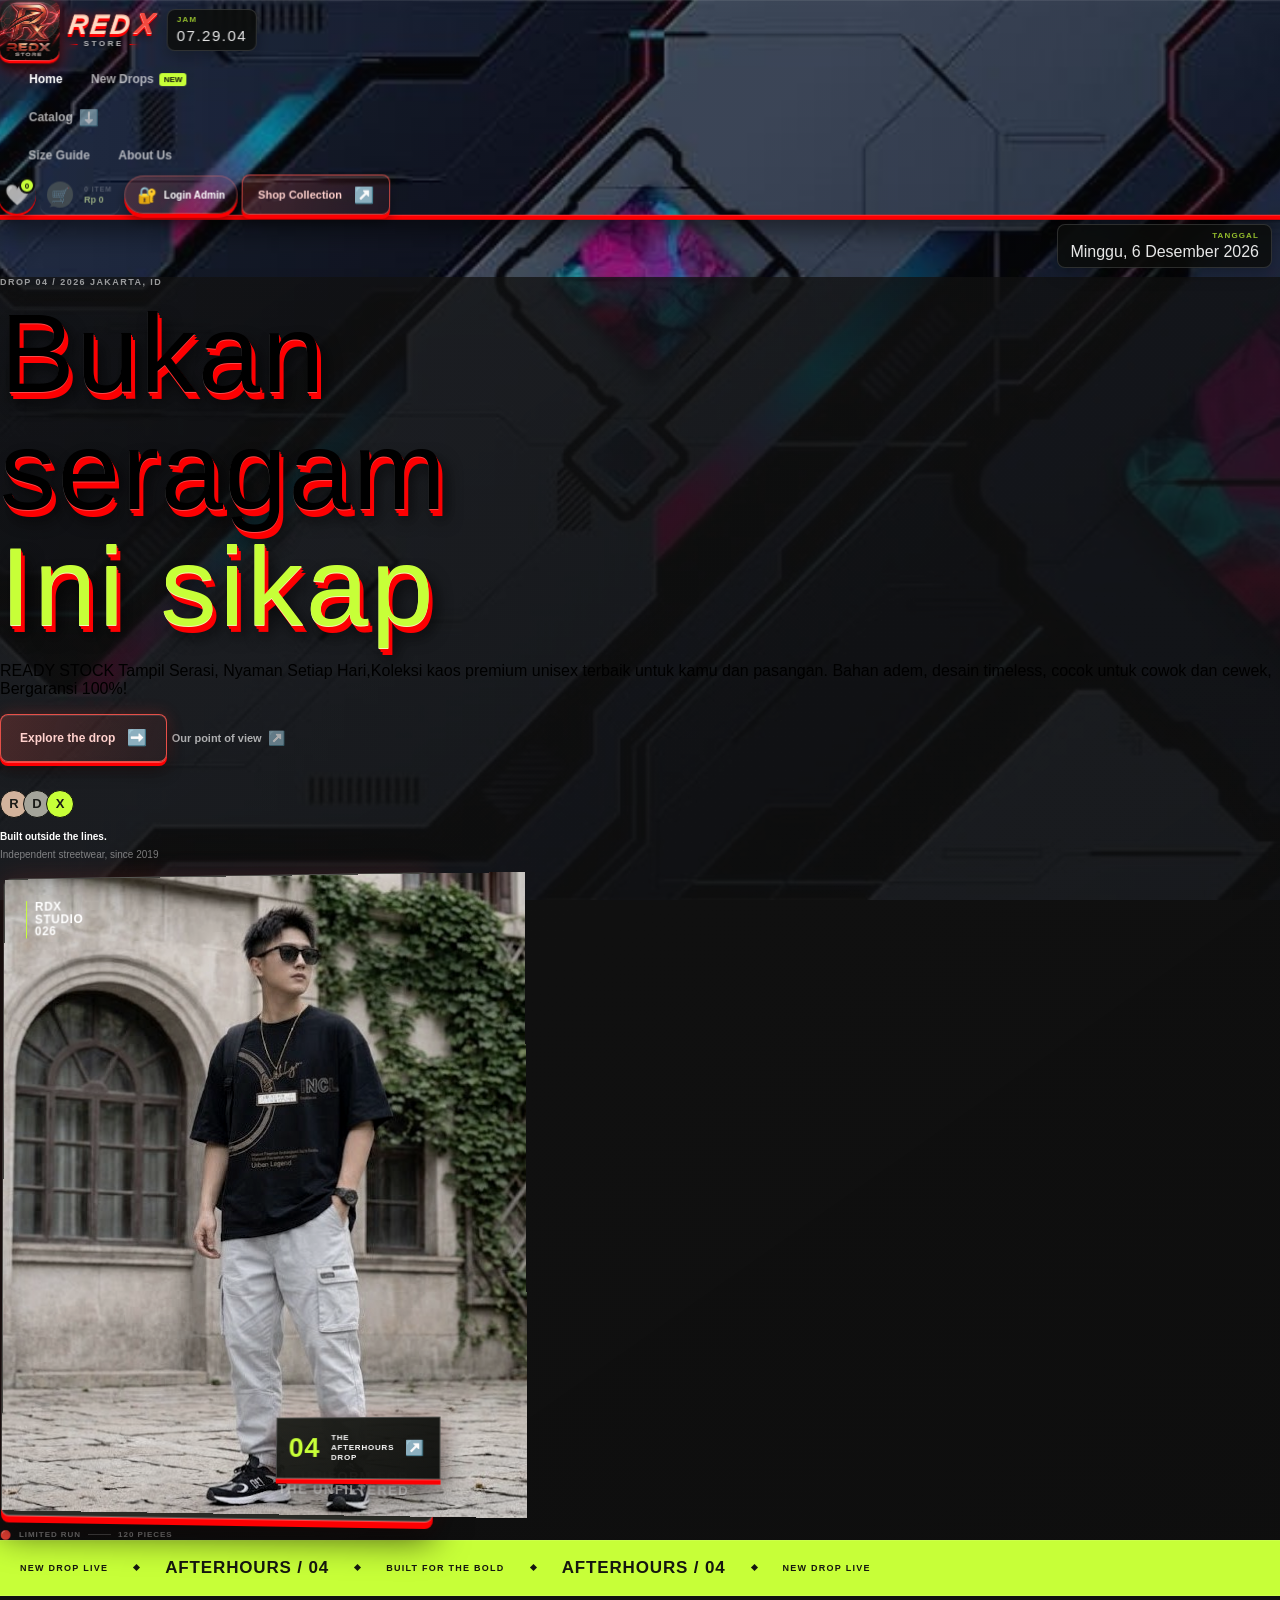
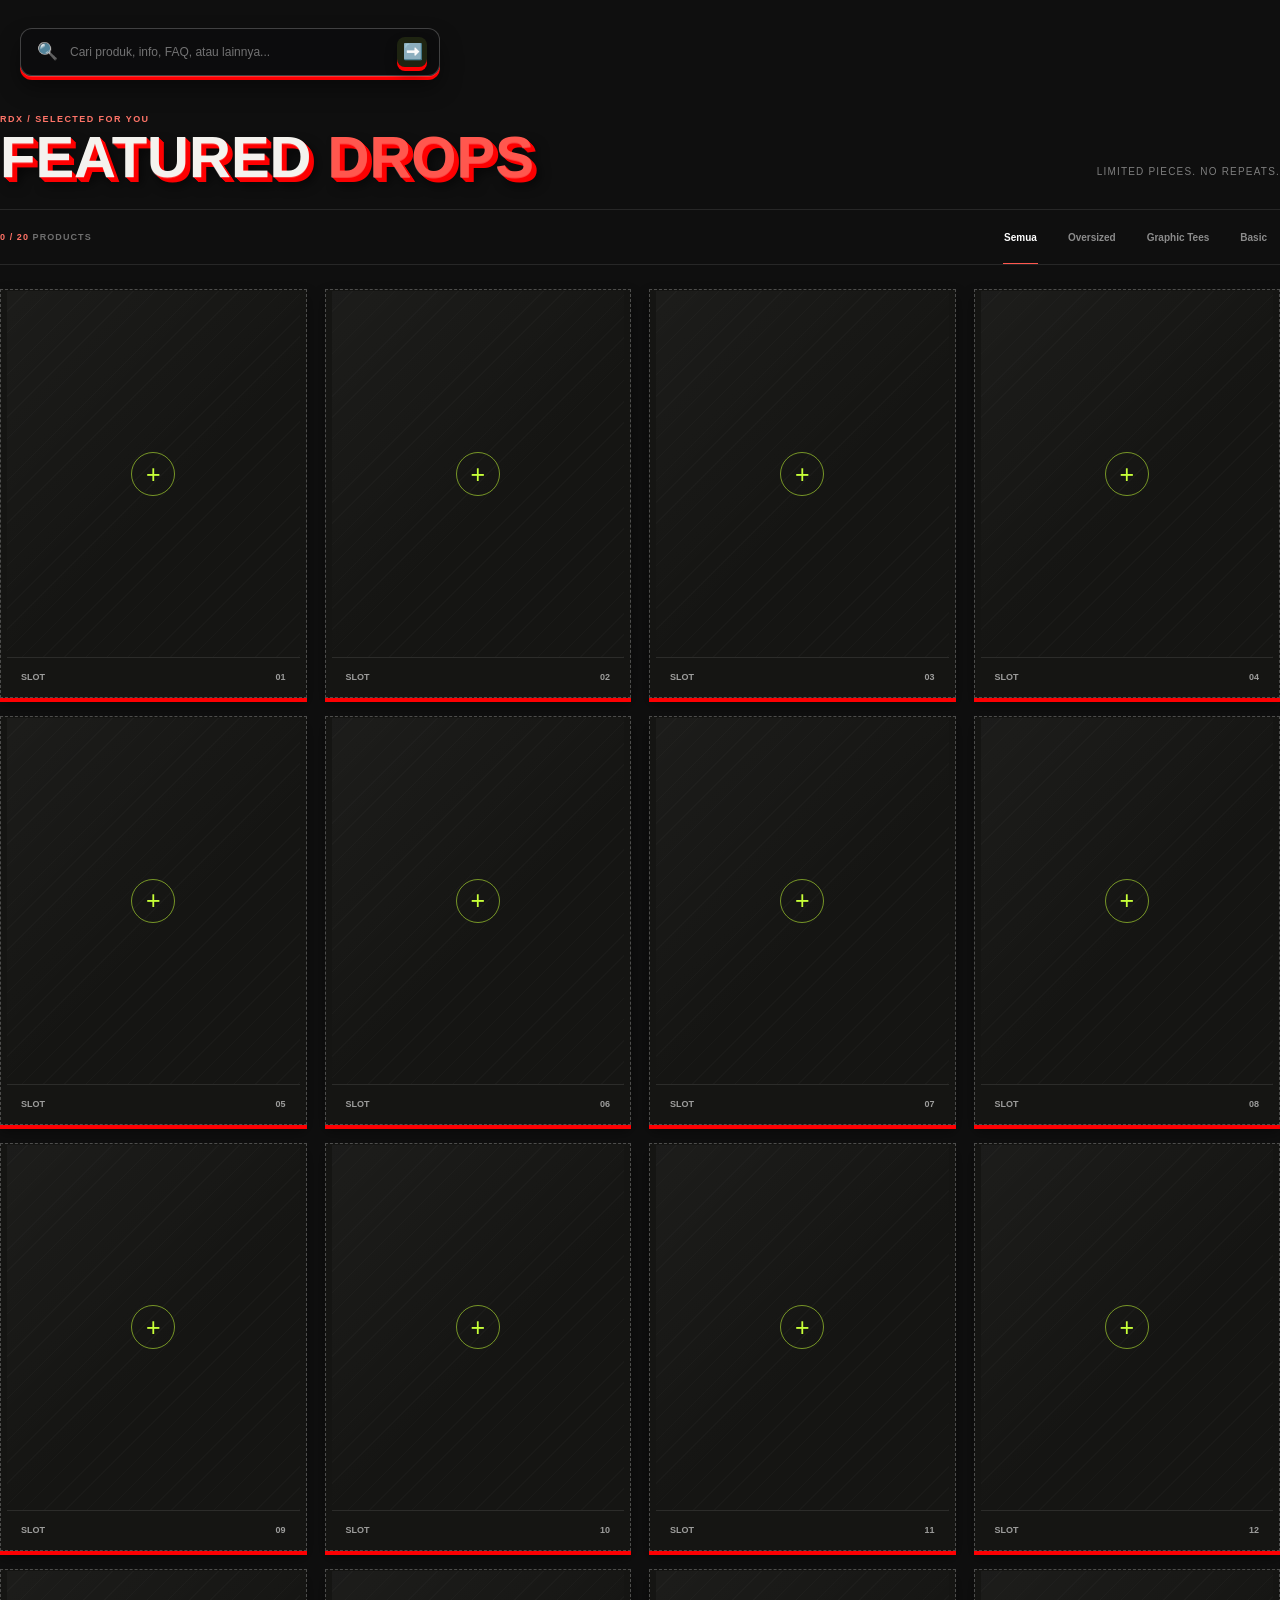
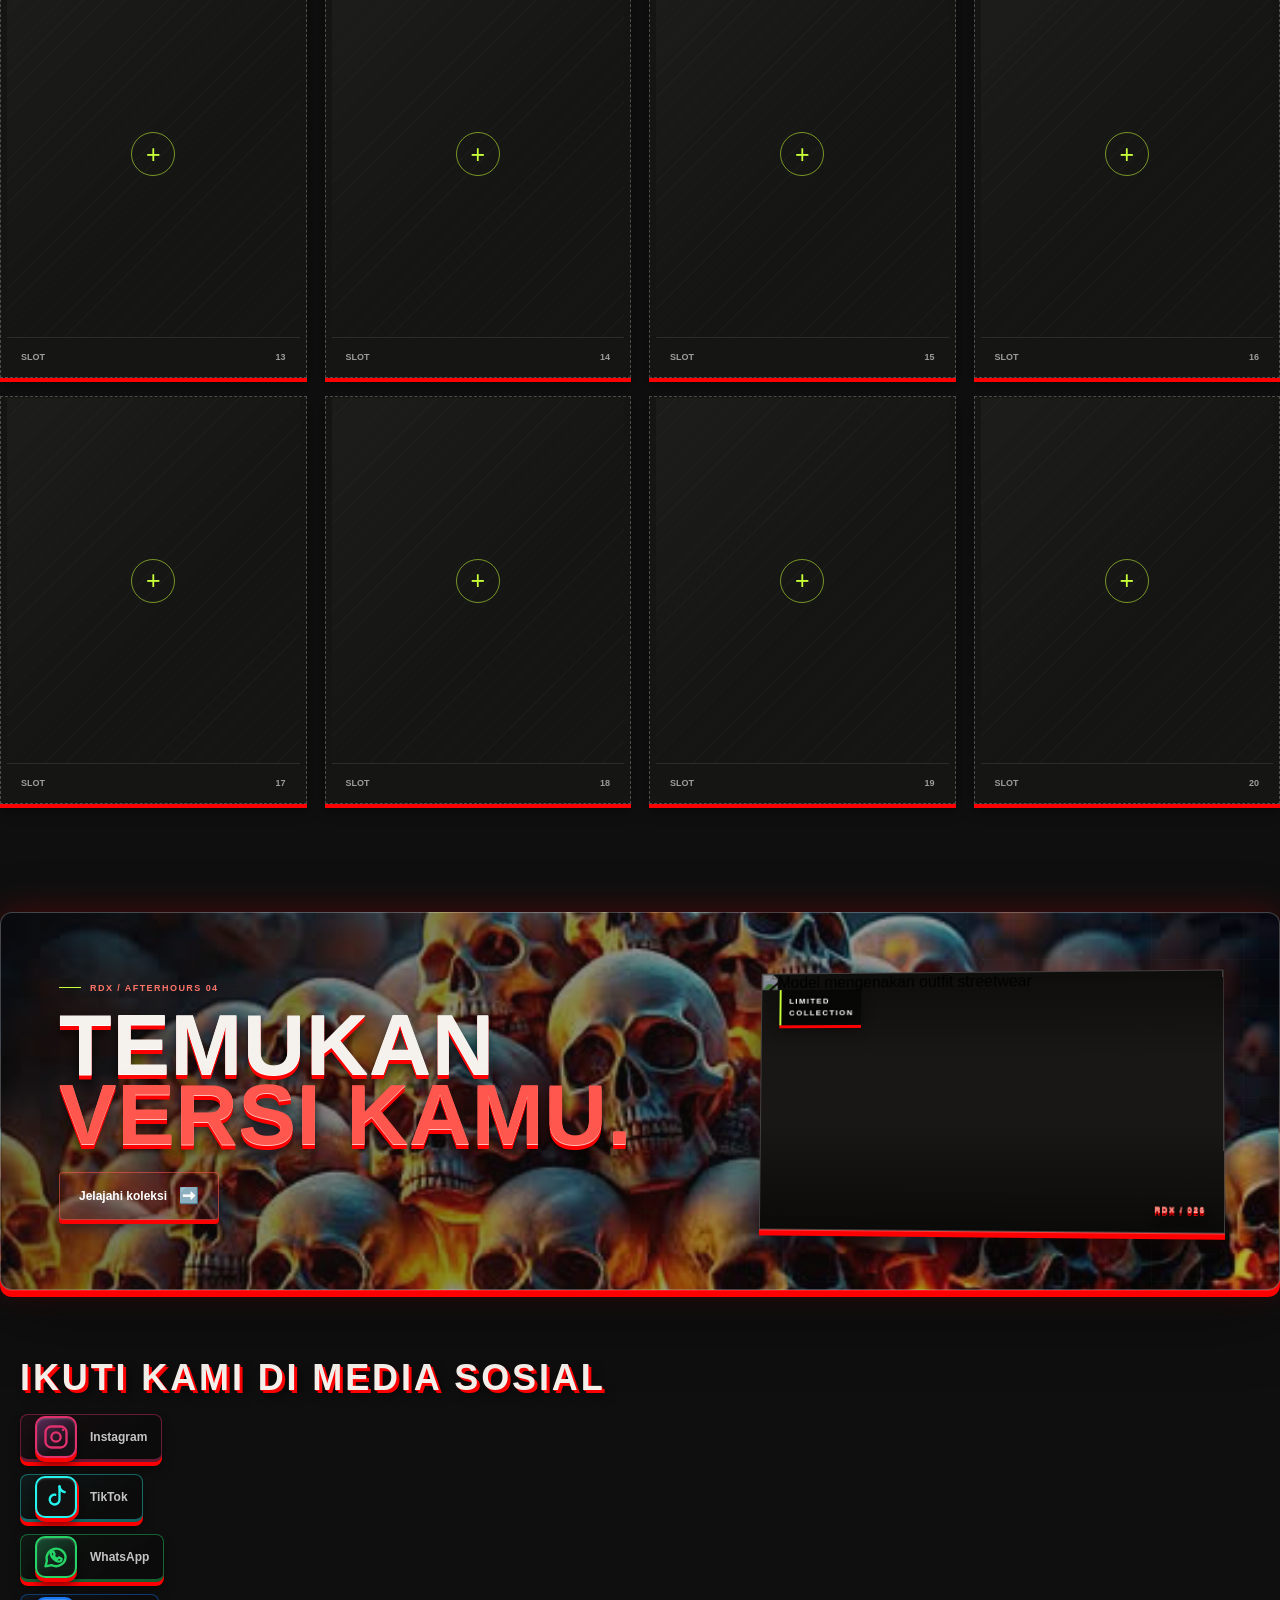
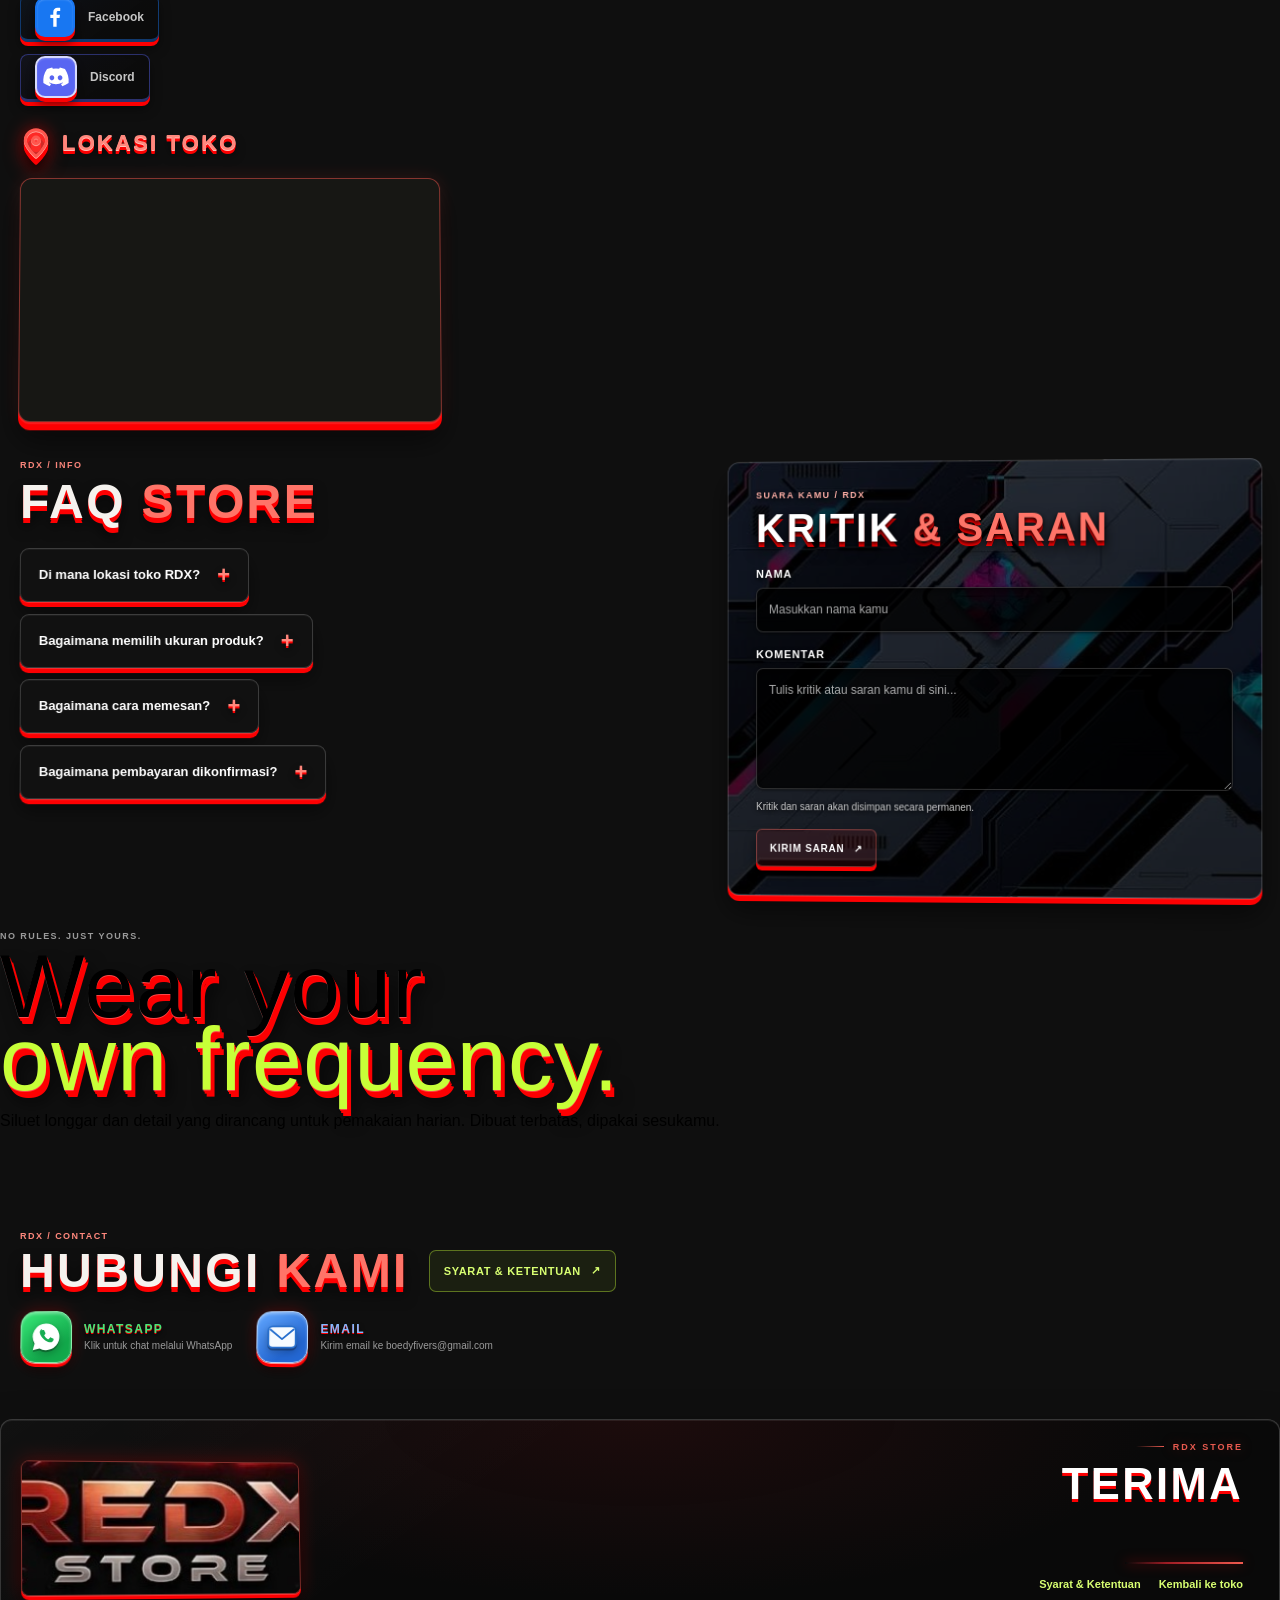
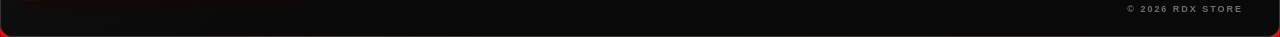
==== commit a0ffc6a1: "Enable animations on Android" ====
--- a/index.html
+++ b/index.html
@@ -9,7 +9,7 @@
   <link rel="preconnect" href="https://fonts.googleapis.com">
   <link rel="preconnect" href="https://fonts.gstatic.com" crossorigin>
   <link href="https://fonts.googleapis.com/css2?family=Anton&family=Barlow+Condensed:wght@600;700;800;900&family=DM+Sans:wght@400;500;600;700&display=swap" rel="stylesheet">
-  <script src="https://cdn.tailwindcss.com"></script>
+  <script src="https://cdn.tailwindcss.com"></script>   <script>     if (/Android/i.test(navigator.userAgent)) {       document.documentElement.classList.add('android-motion-enabled');     }   </script>
   <link rel="stylesheet" href="assets/css/style.css">
 
 </head>
--- a/assets/css/style.css
+++ b/assets/css/style.css
@@ -0,0 +1,5652 @@
+* {
+  box-sizing: border-box;
+}
+
+:root {
+  --effect-3d-red: #fd0002;
+}
+
+html {
+  background-color: #0f0f0f;
+  overflow-x: clip;
+  scrollbar-width: none;
+  scroll-behavior: smooth;
+  scroll-padding-top: 7rem;
+}
+
+html::-webkit-scrollbar,
+body::-webkit-scrollbar {
+  display: none;
+}
+
+body {
+  position: relative;
+  isolation: isolate;
+  margin: 0;
+  font-family: 'DM Sans', sans-serif;
+  overflow-x: clip;
+  scrollbar-width: none;
+  background-color: #0f0f0f;
+  background-image:
+    linear-gradient(rgb(10 12 16 / 38%), rgb(10 12 16 / 38%)),
+    url("../images/images.jpg");
+  background-size: cover;
+  background-position: center;
+  background-repeat: no-repeat;
+  background-attachment: fixed;
+}
+
+body::before,
+body::after {
+  position: fixed;
+  z-index: -1;
+  pointer-events: none;
+  user-select: none;
+}
+
+body::before {
+  content: '';
+  inset: 0;
+  background: none;
+}
+
+body::after {
+  content: '';
+  top: 12vh;
+  right: -180px;
+  width: 34rem;
+  height: 34rem;
+  border-radius: 50%;
+  background: none;
+}
+
+button,
+a {
+  -webkit-tap-highlight-color: transparent;
+}
+
+button {
+  font: inherit;
+}
+
+h1,
+h2,
+h3 {
+  text-shadow:
+    0 1px 0 rgb(255 255 255 / 24%),
+    1px 1px 0 var(--effect-3d-red),
+    2px 2px 0 var(--effect-3d-red),
+    3px 3px 0 var(--effect-3d-red),
+    4px 4px 0 var(--effect-3d-red),
+    5px 5px 0 var(--effect-3d-red),
+    7px 8px 12px rgb(0 0 0 / 72%);
+}
+
+.nav-shell {
+  min-height: 68px;
+  border-color: rgb(255 255 255 / 18%);
+  box-shadow:
+    0 1px 0 rgb(255 255 255 / 18%),
+    0 5px 0 var(--effect-3d-red),
+    0 14px 28px rgb(0 0 0 / 58%),
+    inset 0 1px 0 rgb(255 255 255 / 8%);
+  transform: perspective(1000px) rotateX(1deg);
+  transform-origin: center top;
+  transition: min-height 260ms ease, background-color 260ms ease, border-color 260ms ease, padding 260ms ease, box-shadow 260ms ease, transform 260ms ease;
+}
+
+.nav-shell.is-scrolled {
+  min-height: 58px;
+  padding-top: 8px;
+  padding-bottom: 8px;
+  background-color: rgb(10 11 9 / 78%);
+  border-color: rgb(255 255 255 / 14%);
+  box-shadow:
+    0 1px 0 rgb(255 255 255 / 14%),
+    0 4px 0 var(--effect-3d-red),
+    0 12px 24px rgb(0 0 0 / 62%),
+    inset 0 1px 0 rgb(255 255 255 / 6%);
+  transform: perspective(1000px) rotateX(0);
+}
+
+.header-clock-bar {
+  width: calc(100% - 8px);
+  min-height: 0;
+  gap: 16px;
+  margin-top: 10px;
+}
+
+.brand-clock-group {
+  display: flex;
+  min-width: 0;
+  flex: 0 0 auto;
+  align-items: center;
+  gap: 12px;
+}
+
+.header-clock-item {
+  display: grid;
+  width: fit-content;
+  flex: 0 0 auto;
+  gap: 2px;
+  border: 1px solid rgb(255 255 255 / 14%);
+  border-radius: 8px;
+  background: rgb(10 11 9 / 82%);
+  padding: 6px 12px;
+  box-shadow: 0 6px 16px rgb(0 0 0 / 26%);
+  backdrop-filter: blur(16px);
+}
+
+.nav-clock-item {
+  gap: 3px;
+  min-width: 90px;
+  padding: 5px 9px;
+}
+
+.nav-clock-item .header-clock-value {
+  font-size: 15px;
+  letter-spacing: .1em;
+}
+
+.header-date-item {
+  margin-left: auto;
+  justify-items: end;
+  text-align: right;
+}
+
+.header-clock-label {
+  color: rgb(199 255 56 / 72%);
+  font-size: 8px;
+  font-weight: 700;
+  letter-spacing: .14em;
+}
+
+.header-clock-value {
+  color: rgb(255 255 255 / 90%);
+  font-size: 16px;
+  font-variant-numeric: tabular-nums;
+  line-height: 1.2;
+}
+
+#navbar .shop-button {
+  position: relative;
+  z-index: 1;
+  flex: 0 0 auto;
+}
+
+#navbar .shop-button:hover {
+  box-shadow:
+    0 0 20px rgb(255 57 49 / 38%),
+    inset 0 0 12px rgb(255 87 78 / 10%);
+}
+
+.brand-mark {
+  display: inline-flex;
+  align-items: center;
+  gap: 9px;
+  color: #fff;
+  text-decoration: none;
+}
+
+.brand-emblem {
+  width: 60px;
+  height: 60px;
+  flex: 0 0 auto;
+  border-radius: 10px;
+  object-fit: contain;
+  filter:
+    drop-shadow(0 1px 0 rgb(255 255 255 / 28%))
+    drop-shadow(0 3px 0 var(--effect-3d-red))
+    drop-shadow(0 6px 5px rgb(0 0 0 / 65%))
+    drop-shadow(0 0 8px rgb(253 0 2 / 42%));
+  transform: perspective(500px) rotateY(-6deg) rotateX(3deg);
+  transition: filter 220ms ease, transform 220ms ease;
+}
+
+.brand-mark:hover .brand-emblem {
+  filter:
+    drop-shadow(0 1px 0 rgb(255 255 255 / 35%))
+    drop-shadow(0 4px 0 var(--effect-3d-red))
+    drop-shadow(0 8px 7px rgb(0 0 0 / 70%))
+    drop-shadow(0 0 11px rgb(253 0 2 / 70%));
+  transform: perspective(500px) rotateY(-3deg) rotateX(1deg) translateY(-2px) scale(1.02);
+}
+
+.brand-copy {
+  display: flex;
+  flex-direction: column;
+  gap: 5px;
+  font-family: 'Barlow Condensed', sans-serif;
+  line-height: 1;
+}
+
+.brand-copy strong {
+  display: flex;
+  align-items: baseline;
+  gap: 3px;
+  color: #f5d2b2;
+  font-size: 27px;
+  font-style: italic;
+  font-weight: 900;
+  line-height: .82;
+  text-shadow:
+    0 1px 0 #ffd7c1,
+    0 2px 0 var(--effect-3d-red),
+    0 3px 0 var(--effect-3d-red),
+    0 4px 0 var(--effect-3d-red),
+    0 6px 8px rgb(0 0 0 / 75%),
+    0 0 9px rgb(253 0 2 / 55%);
+  transform: skewX(-7deg);
+}
+
+.brand-copy strong span {
+  background: linear-gradient(180deg, #fff1dc 0%, #d89365 38%, #ffebe0 52%, #ad3530 100%);
+  background-clip: text;
+  letter-spacing: .08em;
+  -webkit-text-fill-color: transparent;
+}
+
+.brand-copy strong i {
+  color: #f34b40;
+  font-size: 1.08em;
+  font-style: italic;
+  -webkit-text-fill-color: #f34b40;
+  text-shadow:
+    0 1px 0 #ffaaa2,
+    0 2px 0 var(--effect-3d-red),
+    0 3px 0 var(--effect-3d-red),
+    0 5px 8px rgb(0 0 0 / 75%),
+    0 0 10px rgb(253 0 2 / 70%);
+}
+
+.brand-copy small {
+  display: flex;
+  align-items: center;
+  gap: 6px;
+  color: rgb(255 255 255 / 78%);
+  font-family: 'DM Sans', sans-serif;
+  font-size: 8px;
+  font-weight: 700;
+  letter-spacing: .32em;
+  text-shadow: 0 1px 3px rgb(0 0 0 / 80%);
+}
+
+.brand-rule {
+  width: 9px;
+  height: 1px;
+  background: linear-gradient(90deg, transparent, var(--effect-3d-red));
+  box-shadow: 0 0 5px rgb(253 0 2 / 70%);
+}
+
+.brand-rule:last-child {
+  background: linear-gradient(90deg, var(--effect-3d-red), transparent);
+}
+
+.brand-mark:hover .brand-copy strong {
+  filter: drop-shadow(0 0 7px rgb(253 0 2 / 62%));
+}
+
+.desktop-nav {
+  min-height: 42px;
+  margin: 0 18px;
+}
+
+.nav-link {
+  position: relative;
+  z-index: 1;
+  display: inline-flex;
+  min-height: 38px;
+  align-items: center;
+  gap: 6px;
+  border: 0;
+  border-radius: 999px;
+  background: transparent;
+  padding: 0 12px;
+  color: rgb(255 255 255 / 65%);
+  font-size: 12px;
+  font-weight: 600;
+  text-decoration: none;
+  white-space: nowrap;
+  transition: color 180ms ease;
+  cursor: pointer;
+}
+
+.nav-link:hover,
+.nav-link:focus-visible,
+.nav-link.is-current {
+  color: #fff;
+}
+
+.nav-link:focus-visible,
+.icon-button:focus-visible,
+.shop-button:focus-visible,
+.hero-cta:focus-visible,
+.text-link:focus-visible {
+  outline: 2px solid #ff574e;
+  outline-offset: 3px;
+}
+
+.nav-indicator {
+  position: absolute;
+  top: 2px;
+  left: 0;
+  z-index: 0;
+  height: 38px;
+  width: 0;
+  border: 1px solid rgb(255 255 255 / 10%);
+  border-radius: 999px;
+  background: rgb(255 255 255 / 7%);
+  opacity: 0;
+  pointer-events: none;
+  transition: left 240ms cubic-bezier(.2,.8,.2,1), width 240ms cubic-bezier(.2,.8,.2,1), opacity 180ms ease;
+}
+
+.nav-indicator.is-visible {
+  opacity: 1;
+}
+
+.nav-badge {
+  border-radius: 3px;
+  background: #c7ff38;
+  padding: 3px 4px 2px;
+  color: #15170f;
+  font-size: 8px;
+  font-weight: 800;
+  line-height: 1;
+}
+
+.nav-chevron {
+  font-size: 16px;
+  transition: transform 180ms ease;
+}
+
+.catalog-wrap.is-open .nav-chevron {
+  transform: rotate(180deg);
+}
+
+.catalog-menu {
+  position: absolute;
+  top: calc(100% + 15px);
+  left: 50%;
+  display: grid;
+  width: min(420px, calc(100vw - 48px));
+  grid-template-columns: repeat(2, minmax(0, 1fr));
+  gap: 8px;
+  padding: 12px;
+  border: 1px solid rgb(255 255 255 / 12%);
+  border-radius: 12px;
+  background: rgb(16 17 14 / 94%);
+  box-shadow: 0 20px 55px rgb(0 0 0 / 45%);
+  opacity: 0;
+  visibility: hidden;
+  pointer-events: none;
+  transform: translateX(-50%);
+  transition: opacity 120ms ease, visibility 120ms ease;
+  backdrop-filter: blur(20px);
+}
+
+.catalog-menu.is-open {
+  opacity: 1;
+  visibility: visible;
+  pointer-events: auto;
+  transform: translateX(-50%);
+}
+
+.catalog-menu a {
+  display: flex;
+  min-height: 42px;
+  align-items: center;
+  justify-content: space-between;
+  border-radius: 8px;
+  padding: 11px 12px;
+  background: rgb(255 255 255 / 3%);
+  color: rgb(255 255 255 / 74%);
+  font-size: 12px;
+  text-decoration: none;
+  transition: background 160ms ease, color 160ms ease;
+}
+
+.catalog-menu a span {
+  color: rgb(255 255 255 / 30%);
+  font-size: 9px;
+}
+
+.catalog-menu a:hover {
+  background: rgb(255 255 255 / 8%);
+  color: #c7ff38;
+}
+
+.nav-actions {
+  display: flex;
+  align-items: center;
+  gap: 4px;
+  flex-shrink: 0;
+}
+
+.nav-search {
+  display: flex;
+  width: 154px;
+  height: 38px;
+  align-items: center;
+  gap: 6px;
+  margin: 0;
+  border: 1px solid rgb(255 255 255 / 13%);
+  border-radius: 999px;
+  background: rgb(255 255 255 / 5%);
+  padding: 0 7px 0 11px;
+  color: rgb(255 255 255 / 62%);
+  transition: border-color 180ms ease, background 180ms ease, box-shadow 180ms ease;
+}
+
+.nav-search:focus-within {
+  border-color: rgb(199 255 56 / 52%);
+  background: rgb(255 255 255 / 8%);
+  box-shadow: 0 0 14px rgb(199 255 56 / 8%);
+}
+
+.nav-search > .emoji-icon {
+  flex: 0 0 auto;
+  color: #c7ff38;
+  font-size: 17px;
+}
+
+.nav-search input {
+  width: 100%;
+  min-width: 0;
+  border: 0;
+  outline: 0;
+  background: transparent;
+  color: #fff;
+  font: inherit;
+  font-size: 10px;
+}
+
+.nav-search input::placeholder {
+  color: rgb(255 255 255 / 42%);
+}
+
+.nav-search input::-webkit-search-cancel-button {
+  display: none;
+}
+
+.nav-search button {
+  display: grid;
+  width: 24px;
+  height: 24px;
+  flex: 0 0 auto;
+  place-items: center;
+  border: 0;
+  border-radius: 50%;
+  background: transparent;
+  color: rgb(255 255 255 / 56%);
+  cursor: pointer;
+  transition: background 160ms ease, color 160ms ease;
+}
+
+.nav-search button:hover {
+  background: rgb(199 255 56 / 12%);
+  color: #c7ff38;
+}
+
+.nav-search button .emoji-icon {
+  font-size: 16px;
+}
+
+.product-search-wrap {
+  position: relative;
+  z-index: 2;
+  padding: 32px 20px 0;
+}
+
+.nav-search.hero-search {
+  width: min(100%, 420px);
+  height: 48px;
+  gap: 10px;
+  margin: 0;
+  border-color: rgb(255 255 255 / 22%);
+  border-radius: 12px;
+  background: rgb(12 13 14 / 84%);
+  padding: 0 12px 0 16px;
+  box-shadow:
+    0 1px 0 rgb(255 255 255 / 18%),
+    0 4px 0 var(--effect-3d-red),
+    0 12px 22px rgb(0 0 0 / 42%);
+}
+
+.nav-search.hero-search input {
+  font-size: 12px;
+}
+
+.product-search-suggestions {
+  position: absolute;
+  z-index: 5;
+  top: calc(100% + 8px);
+  left: 20px;
+  display: grid;
+  width: min(calc(100% - 40px), 420px);
+  max-height: min(60vh, 390px);
+  gap: 5px;
+  overflow-y: auto;
+  border: 1px solid rgb(255 255 255 / 14%);
+  border-radius: 12px;
+  background: rgb(12 13 14 / 97%);
+  padding: 8px;
+  box-shadow: 0 16px 38px rgb(0 0 0 / 48%);
+}
+
+.product-search-suggestions[hidden] {
+  display: none;
+}
+
+.product-search-suggestion {
+  display: flex;
+  min-width: 0;
+  align-items: center;
+  gap: 11px;
+  border: 1px solid transparent;
+  border-radius: 8px;
+  background: transparent;
+  padding: 7px;
+  color: #fff;
+  text-align: left;
+  cursor: pointer;
+  transition: border-color 160ms ease, background 160ms ease;
+}
+
+.product-search-suggestion:hover,
+.product-search-suggestion:focus-visible {
+  border-color: rgb(199 255 56 / 35%);
+  background: rgb(199 255 56 / 7%);
+  outline: none;
+}
+
+.product-search-suggestion img {
+  width: 42px;
+  height: 48px;
+  flex: 0 0 auto;
+  border-radius: 5px;
+  background: #222;
+  object-fit: cover;
+}
+
+.product-search-suggestion-info {
+  display: grid;
+  min-width: 0;
+  gap: 4px;
+}
+
+.product-search-suggestion-info strong {
+  overflow: hidden;
+  font-size: 11px;
+  text-overflow: ellipsis;
+  white-space: nowrap;
+}
+
+.product-search-suggestion-info small,
+.product-search-empty {
+  color: rgb(255 255 255 / 55%);
+  font-size: 9px;
+}
+
+.product-search-empty {
+  margin: 0;
+  padding: 12px;
+}
+
+.nav-search.hero-search button {
+  width: 30px;
+  height: 30px;
+  border-radius: 8px;
+  background: rgb(199 255 56 / 10%);
+  color: #c7ff38;
+}
+
+.popover-anchor {
+  position: relative;
+  display: flex;
+}
+
+.wishlist-button {
+  display: inline-flex !important;
+}
+
+.wishlist-button.has-items {
+  border-color: rgb(255 91 103 / 32%);
+  background: rgb(255 72 84 / 9%);
+  color: #ff6570;
+}
+
+.wishlist-button.has-items .emoji-icon {
+  filter: drop-shadow(0 0 5px rgb(255 72 84 / 36%));
+}
+
+.cart-button {
+  display: inline-flex;
+  min-height: 38px;
+  align-items: center;
+  gap: 7px;
+  border: 1px solid transparent;
+  border-radius: 10px;
+  background: transparent;
+  padding: 0 7px 0 2px;
+  color: rgb(255 255 255 / 78%);
+  cursor: pointer;
+  transition: border-color 180ms ease, background 180ms ease, color 180ms ease;
+}
+
+.cart-button:hover,
+.cart-button[aria-expanded="true"] {
+  border-color: rgb(255 255 255 / 10%);
+  background: rgb(255 255 255 / 6%);
+  color: #fff;
+}
+
+.cart-button:disabled {
+  opacity: .58;
+  cursor: not-allowed;
+}
+
+.cart-icon-wrap {
+  position: relative;
+  display: grid;
+  width: 34px;
+  height: 34px;
+  flex: 0 0 auto;
+  place-items: center;
+}
+
+.whatsapp-cart-icon {
+  position: relative;
+  display: grid;
+  width: 26px;
+  height: 26px;
+  place-items: center;
+  border-radius: 50%;
+  background: #5b625d;
+  color: #fff;
+  transition: background-color 180ms ease, box-shadow 180ms ease, transform 180ms ease;
+}
+
+.whatsapp-cart-icon::after {
+  position: absolute;
+  bottom: 1px;
+  left: 2px;
+  width: 0;
+  height: 0;
+  border-top: 5px solid transparent;
+  border-right: 6px solid #5b625d;
+  content: '';
+  transform: rotate(-12deg);
+  transition: border-color 180ms ease;
+}
+
+.whatsapp-cart-icon .emoji-icon {
+  color: #fff;
+  font-size: 15px;
+  line-height: 1;
+}
+
+.cart-button.has-items .whatsapp-cart-icon {
+  background: #25d366 !important;
+  box-shadow: 0 0 10px rgb(37 211 102 / 36%);
+  transform: scale(1.04);
+  transition: box-shadow 180ms ease, transform 180ms ease;
+}
+
+.cart-button.has-items .whatsapp-cart-icon::after {
+  border-right-color: #25d366 !important;
+}
+
+.cart-button:disabled .whatsapp-cart-icon {
+  background: #5b625d;
+  box-shadow: none;
+  transform: none;
+}
+
+.cart-button:disabled .whatsapp-cart-icon::after {
+  border-right-color: #5b625d;
+}
+
+.cart-count-badge[hidden] {
+  display: none;
+}
+
+.cart-meta {
+  display: grid;
+  gap: 2px;
+  text-align: left;
+  white-space: nowrap;
+}
+
+.cart-meta small {
+  color: rgb(255 255 255 / 40%);
+  font-size: 7px;
+  font-weight: 700;
+  letter-spacing: .12em;
+}
+
+.cart-meta strong {
+  color: #e5ffac;
+  font-size: 9px;
+  font-weight: 700;
+}
+
+.action-popover {
+  position: absolute;
+  top: calc(100% + 13px);
+  right: 0;
+  z-index: 75;
+  width: 258px;
+  border: 1px solid rgb(255 255 255 / 13%);
+  border-radius: 12px;
+  background: rgb(15 16 13 / 97%);
+  padding: 14px;
+  box-shadow: 0 18px 50px rgb(0 0 0 / 48%);
+  backdrop-filter: blur(20px);
+}
+
+.action-popover[hidden] {
+  display: none;
+}
+
+.cart-popover {
+  background-color: #111;
+  background-image: url("../images/images.jpg");
+  background-position: center;
+  background-size: cover;
+}
+
+.popover-heading {
+  display: flex;
+  align-items: center;
+  justify-content: space-between;
+  border-bottom: 1px solid rgb(255 255 255 / 10%);
+  padding-bottom: 10px;
+  color: #fff;
+  font-size: 9px;
+  font-weight: 800;
+  letter-spacing: .12em;
+}
+
+.popover-heading span:last-child {
+  color: #c7ff38;
+  font-size: 8px;
+}
+
+.cart-popover-row,
+.cart-popover-total {
+  display: flex;
+  align-items: flex-start;
+  justify-content: space-between;
+  gap: 8px;
+  padding: 12px 0;
+  color: rgb(255 255 255 / 62%);
+  font-size: 10px;
+}
+
+.cart-item-image {
+  display: block;
+  width: 44px;
+  height: 54px;
+  flex: 0 0 auto;
+  border: 1px solid rgb(255 255 255 / 12%);
+  border-radius: 5px;
+  background: #20201e;
+  object-fit: contain;
+}
+
+.cart-popover-item-info {
+  display: grid;
+  min-width: 0;
+  flex: 1 1 auto;
+  gap: 5px;
+}
+
+.cart-popover-item-name {
+  color: rgb(255 255 255 / 84%);
+  line-height: 1.4;
+}
+
+.cart-popover-item-total {
+  flex: 0 0 auto;
+}
+
+.cart-item-remove {
+  display: grid;
+  width: 22px;
+  height: 22px;
+  flex: 0 0 auto;
+  place-items: center;
+  border: 1px solid rgb(255 255 255 / 16%);
+  border-radius: 5px;
+  background: transparent;
+  color: rgb(255 255 255 / 62%);
+  font-size: 16px;
+  line-height: 1;
+  cursor: pointer;
+}
+
+.cart-item-remove:hover {
+  border-color: rgb(255 87 78 / 60%);
+  background: rgb(255 87 78 / 12%);
+  color: #ffaaa2;
+}
+
+.cart-popover-variant {
+  display: block;
+  color: rgb(199 255 56 / 82%);
+  font-size: 8px;
+  line-height: 1.4;
+}
+
+.cart-items {
+  max-height: 180px;
+  overflow-y: auto;
+}
+
+.cart-empty {
+  margin: 0;
+  padding: 18px 0;
+  color: rgb(255 255 255 / 46%);
+  font-size: 10px;
+  text-align: center;
+}
+
+.cart-popover-row strong,
+.cart-popover-total strong {
+  color: #fff;
+  font-size: 10px;
+}
+
+.cart-popover-total {
+  border-top: 1px solid rgb(255 255 255 / 10%);
+  padding-top: 11px;
+  color: #fff;
+  font-weight: 700;
+}
+
+.cart-popover-total strong {
+  color: #c7ff38;
+}
+
+.checkout-dialog {
+  width: min(520px, calc(100% - 32px));
+  max-width: none;
+  max-height: min(88vh, 640px);
+  overflow-y: auto;
+  scrollbar-width: none;
+  border: 1px solid rgb(255 255 255 / 16%);
+  border-radius: 16px;
+  background: linear-gradient(145deg, #242321, #111110 72%);
+  padding: 20px;
+  color: #fff;
+  box-shadow: 0 28px 90px rgb(0 0 0 / 65%), 0 5px 0 var(--effect-3d-red);
+}
+
+.checkout-dialog::-webkit-scrollbar,
+.checkout-item-list::-webkit-scrollbar {
+  display: none;
+}
+
+.checkout-dialog::backdrop {
+  background: rgb(0 0 0 / 76%);
+  backdrop-filter: blur(5px);
+}
+
+.checkout-intro {
+  margin: 0 0 12px;
+  color: rgb(255 255 255 / 62%);
+  font-size: 11px;
+}
+
+.checkout-item-list {
+  max-height: min(42vh, 320px);
+  overflow-y: auto;
+  scrollbar-width: none;
+  border-top: 1px solid rgb(255 255 255 / 10%);
+}
+
+.checkout-item-list .cart-popover-row {
+  border-bottom: 1px solid rgb(255 255 255 / 8%);
+  padding: 14px 0;
+  font-size: 11px;
+}
+
+.checkout-item-list .cart-item-image {
+  width: 58px;
+  height: 70px;
+}
+
+.checkout-item-list .cart-popover-variant {
+  font-size: 9px;
+}
+
+.checkout-total {
+  display: flex;
+  align-items: center;
+  justify-content: space-between;
+  gap: 12px;
+  border-top: 1px solid rgb(255 255 255 / 12%);
+  padding: 15px 0;
+  font-size: 12px;
+  font-weight: 700;
+}
+
+.checkout-total strong {
+  color: #c7ff38;
+}
+
+.checkout-note {
+  border: 1px solid rgb(255 255 255 / 10%);
+  border-radius: 7px;
+  background: rgb(255 255 255 / 3%);
+  padding: 10px;
+  color: rgb(255 255 255 / 52%);
+  font-size: 10px;
+  line-height: 1.5;
+}
+
+.checkout-attention-title {
+  margin: 14px 0 8px;
+  border-color: rgb(255 87 78 / 38%);
+  color: #ff746d;
+  font-size: 20px;
+  line-height: 1.2;
+}
+
+.checkout-note + .checkout-note {
+  margin-top: 0;
+  font-size: 14px;
+  line-height: 1.65;
+}
+
+.checkout-qris {
+  display: grid;
+  justify-items: center;
+  gap: 8px;
+  margin: 14px 0;
+  border: 1px solid rgb(199 255 56 / 24%);
+  border-radius: 9px;
+  background: rgb(0 0 0 / 34%);
+  padding: 14px;
+  text-align: center;
+}
+
+.checkout-qris[hidden] {
+  display: none;
+}
+
+.checkout-qris h3,
+.checkout-qris p {
+  margin: 0;
+}
+
+.checkout-qris h3 {
+  color: #fff;
+  font-size: 13px;
+}
+
+.checkout-qris p {
+  color: rgb(255 255 255 / 76%);
+  font-size: 10px;
+}
+
+.checkout-qris-amount,
+#checkout-qris-amount {
+  color: #c7ff38;
+  font-weight: 800;
+}
+
+.qris-image-frame {
+  position: relative;
+  width: min(100%, 260px);
+  aspect-ratio: 1;
+  overflow: hidden;
+  border: 1px solid rgb(255 255 255 / 20%);
+  border-radius: 8px;
+  background: #fff;
+}
+
+.qris-image-frame img {
+  display: block;
+  width: 100%;
+  height: 100%;
+  object-fit: contain;
+}
+
+.checkout-qris-note {
+  max-width: 280px;
+}
+
+.admin-qris-preview {
+  width: min(100%, 220px);
+  margin: 4px auto;
+}
+
+.admin-product-size-chart-preview {
+  display: grid;
+  justify-items: start;
+  gap: 8px;
+  margin: 8px 0;
+}
+
+.admin-product-size-chart-preview[hidden] {
+  display: none;
+}
+
+.admin-product-size-chart-preview img {
+  display: block;
+  width: min(100%, 320px);
+  max-height: 260px;
+  border: 1px solid rgb(255 255 255 / 18%);
+  border-radius: 8px;
+  background: #171715;
+  object-fit: contain;
+}
+
+.checkout-close-button {
+  justify-content: center;
+  margin-top: 12px;
+}
+
+.popover-cta {
+  display: flex;
+  width: 100%;
+  min-height: 36px;
+  align-items: center;
+  justify-content: space-between;
+  border: 1px solid rgb(255 87 78 / 58%);
+  border-radius: 7px;
+  background: rgb(255 87 78 / 10%);
+  padding: 0 10px;
+  color: #ffd1cd;
+  font-size: 10px;
+  font-weight: 700;
+  cursor: pointer;
+  box-shadow: 0 0 12px rgb(255 57 49 / 10%);
+}
+
+.popover-cta:hover {
+  border-color: #ff7468;
+  background: rgb(255 87 78 / 20%);
+  box-shadow: 0 0 18px rgb(255 57 49 / 28%);
+  color: #fff;
+}
+
+.popover-cta:disabled {
+  border-color: rgb(255 255 255 / 10%);
+  background: rgb(255 255 255 / 3%);
+  color: rgb(255 255 255 / 34%);
+  cursor: not-allowed;
+}
+
+.popover-cta .emoji-icon {
+  font-size: 15px;
+}
+
+.admin-login-trigger {
+  display: inline-flex;
+  min-height: 38px;
+  flex: 0 0 auto;
+  align-items: center;
+  justify-content: center;
+  gap: 7px;
+  border: 1px solid rgb(255 121 108 / 38%);
+  border-radius: 999px;
+  background: linear-gradient(110deg, rgb(255 87 78 / 18%), rgb(255 87 78 / 5%));
+  padding: 0 12px;
+  color: #fff;
+  font-size: 10px;
+  font-weight: 800;
+  cursor: pointer;
+  transition: border-color 180ms ease, background 180ms ease, color 180ms ease, box-shadow 180ms ease;
+}
+
+.admin-login-trigger:hover {
+  border-color: rgb(255 121 108 / 42%);
+  background: linear-gradient(110deg, rgb(255 87 78 / 30%), rgb(255 87 78 / 12%));
+  color: #ffc4bb;
+  box-shadow: 0 0 14px rgb(255 75 62 / 12%);
+}
+
+.admin-login-trigger:focus-visible {
+  outline: 2px solid #ff574e;
+  outline-offset: 3px;
+}
+
+.admin-login-trigger .emoji-icon {
+  color: #ffd166;
+  font-size: 16px;
+}
+
+.icon-button {
+  position: relative;
+  display: inline-flex;
+  width: 38px;
+  height: 38px;
+  flex: 0 0 auto;
+  align-items: center;
+  justify-content: center;
+  border: 1px solid transparent;
+  border-radius: 50%;
+  background: transparent;
+  color: rgb(255 255 255 / 77%);
+  cursor: pointer;
+  transition: border-color 180ms ease, background 180ms ease, color 180ms ease;
+}
+
+.icon-button .emoji-icon {
+  font-size: 20px;
+}
+
+.icon-button:hover {
+  border-color: rgb(255 255 255 / 10%);
+  background: rgb(255 255 255 / 7%);
+  color: #fff;
+}
+
+.count-badge {
+  position: absolute;
+  top: 1px;
+  right: 0;
+  display: grid;
+  min-width: 16px;
+  height: 16px;
+  place-items: center;
+  border: 2px solid #10110e;
+  border-radius: 999px;
+  background: #c7ff38;
+  padding: 0 3px;
+  color: #15170f;
+  font-size: 8px;
+  font-weight: 800;
+}
+
+.cart-icon-wrap .count-badge {
+  top: 0;
+  right: 0;
+}
+
+.shop-button,
+.hero-cta {
+  display: inline-flex;
+  min-height: 40px;
+  align-items: center;
+  justify-content: center;
+  gap: 12px;
+  border: 1px solid rgb(255 87 78 / 72%);
+  border-radius: 8px;
+  background: linear-gradient(110deg, rgb(255 87 78 / 20%), rgb(255 87 78 / 6%));
+  box-shadow: 0 0 16px rgb(255 57 49 / 14%), inset 0 0 18px rgb(255 87 78 / 5%);
+  padding: 0 15px;
+  color: #ffd1cd;
+  font-size: 11px;
+  font-weight: 700;
+  text-decoration: none;
+  white-space: nowrap;
+  transition: box-shadow 200ms ease, background 200ms ease, transform 200ms ease;
+}
+
+.shop-button .emoji-icon,
+.hero-cta .emoji-icon {
+  font-size: 16px;
+}
+
+.shop-button:hover,
+.hero-cta:hover {
+  border-color: #ff7468;
+  background: rgb(255 87 78 / 26%);
+  box-shadow: 0 0 24px rgb(255 57 49 / 42%), inset 0 0 18px rgb(255 87 78 / 10%);
+  color: #fff;
+  transform: translateY(-1px);
+}
+
+.menu-button {
+  display: none;
+}
+
+.menu-close-icon {
+  display: none !important;
+}
+
+.menu-button.is-active .menu-open-icon {
+  display: none;
+}
+
+.menu-button.is-active .menu-close-icon {
+  display: inline-block !important;
+}
+
+.mobile-backdrop {
+  position: fixed;
+  inset: 0;
+  z-index: 55;
+  background: rgb(0 0 0 / 65%);
+  opacity: 0;
+  pointer-events: none;
+  transition: opacity 260ms ease;
+  backdrop-filter: blur(5px);
+}
+
+.mobile-menu {
+  position: fixed;
+  top: calc(1rem + 68px + 8px);
+  right: 1rem;
+  z-index: 56;
+  display: flex;
+  flex-direction: column;
+  overflow-y: auto;
+  background: rgb(15 16 13 / 96%);
+  max-height: 0;
+  padding: 0 25px;
+  border: 1px solid rgb(255 255 255 / 10%);
+  border-radius: 1rem;
+  box-shadow: 0 24px 60px rgb(0 0 0 / 45%);
+  opacity: 0;
+  visibility: hidden;
+  transition: max-height 380ms cubic-bezier(.22,1,.36,1), padding 380ms ease, opacity 180ms ease, visibility 0s linear 380ms;
+  backdrop-filter: blur(24px);
+  scrollbar-width: none;
+}
+
+.mobile-menu::-webkit-scrollbar {
+  display: none;
+}
+
+body.menu-open {
+  overflow: hidden;
+}
+
+body.menu-open .site-header {
+  z-index: 60;
+}
+
+body.menu-open .mobile-backdrop {
+  opacity: 1;
+  pointer-events: auto;
+}
+
+body.menu-open .mobile-menu {
+  max-height: calc(100dvh - 7rem);
+  padding: 24px 25px;
+  opacity: 1;
+  visibility: visible;
+  transition: max-height 380ms cubic-bezier(.22,1,.36,1), padding 380ms ease, opacity 180ms ease, visibility 0s;
+}
+
+.mobile-menu-head {
+  display: flex;
+  align-items: center;
+  justify-content: space-between;
+  padding: 2px 3px 24px;
+}
+
+.mobile-menu-label,
+.mobile-menu-foot {
+  color: rgb(255 255 255 / 35%);
+  font-size: 9px;
+  font-weight: 700;
+  letter-spacing: 0.14em;
+}
+
+.mobile-links {
+  display: grid;
+  border-top: 1px solid rgb(255 255 255 / 10%);
+}
+
+.mobile-links > a,
+.mobile-catalog-toggle {
+  display: flex;
+  min-height: 68px;
+  align-items: center;
+  gap: 15px;
+  border: 0;
+  border-bottom: 1px solid rgb(255 255 255 / 10%);
+  background: transparent;
+  color: #fff;
+  font-family: 'Barlow Condensed', sans-serif;
+  font-size: 29px;
+  font-weight: 700;
+  text-align: left;
+  text-decoration: none;
+}
+
+.mobile-links > a > span:first-child,
+.mobile-catalog-toggle i {
+  color: #c7ff38;
+  font-family: 'DM Sans', sans-serif;
+  font-size: 9px;
+  font-style: normal;
+  font-weight: 700;
+}
+
+.mobile-links > a .nav-badge {
+  align-self: center;
+  font-family: 'DM Sans', sans-serif;
+  font-size: 8px;
+}
+
+.mobile-catalog-toggle {
+  justify-content: space-between;
+  cursor: pointer;
+}
+
+.mobile-catalog-toggle > span:first-child {
+  display: flex;
+  align-items: center;
+  gap: 15px;
+}
+
+.mobile-catalog-toggle .emoji-icon {
+  color: #c7ff38;
+  font-size: 20px;
+  transition: transform 180ms ease;
+}
+
+.mobile-catalog-toggle[aria-expanded="true"] .emoji-icon {
+  transform: rotate(45deg);
+}
+
+.mobile-catalog-items {
+  display: grid;
+  grid-template-rows: 0fr;
+  border-bottom: 1px solid transparent;
+  transition: grid-template-rows 300ms cubic-bezier(.22,1,.36,1), border-color 180ms ease;
+}
+
+.mobile-catalog-items.is-open {
+  grid-template-rows: 1fr;
+  border-bottom-color: rgb(255 255 255 / 10%);
+}
+
+.mobile-catalog-items-inner {
+  display: grid;
+  min-height: 0;
+  gap: 1px;
+  overflow: hidden;
+  padding-left: 35px;
+}
+
+.mobile-catalog-items a {
+  padding: 9px 0;
+  color: rgb(255 255 255 / 58%);
+  font-size: 13px;
+  text-decoration: none;
+}
+
+.mobile-shop-button {
+  min-height: 50px;
+  margin-top: 28px;
+  font-size: 13px;
+}
+
+.mobile-menu-foot {
+  margin-top: auto;
+  padding-top: 36px;
+}
+
+.hero {
+  background: linear-gradient(145deg, rgb(18 18 18 / 76%), rgb(15 15 15 / 82%));
+}
+
+.hero-grid {
+  background-image: linear-gradient(rgb(255 255 255 / 2.8%) 1px, transparent 1px), linear-gradient(90deg, rgb(255 255 255 / 2.8%) 1px, transparent 1px);
+  background-position: center center;
+  background-size: 76px 76px;
+  mask-image: linear-gradient(to bottom, black, transparent 90%);
+}
+
+.hero-glow {
+  background: rgb(199 255 56 / 12%);
+  filter: blur(100px);
+}
+
+.eyebrow {
+  color: rgb(255 255 255 / 58%);
+  font-size: 9px;
+  font-weight: 700;
+  letter-spacing: 0.16em;
+}
+
+.eyebrow-line {
+  width: 22px;
+  height: 1px;
+  background: #c7ff38;
+}
+
+.eyebrow-dot {
+  width: 4px;
+  height: 4px;
+  border-radius: 50%;
+  background: #c7ff38;
+  box-shadow: 0 0 10px #c7ff38;
+}
+
+.hero-title,
+.section-title {
+  margin: 0;
+  font-family: 'Anton', 'Barlow Condensed', sans-serif;
+  font-size: clamp(5rem, 11vw, 9.5rem);
+  font-weight: 400;
+  letter-spacing: .015em;
+  line-height: .9;
+  text-shadow:
+    0 1px 0 rgb(255 255 255 / 28%),
+    1px 2px 0 var(--effect-3d-red),
+    2px 4px 0 var(--effect-3d-red),
+    4px 7px 0 var(--effect-3d-red),
+    7px 11px 16px rgb(0 0 0 / 78%);
+}
+
+.hero-title {
+  line-height: 1.04;
+}
+
+.section-title span {
+  color: #c7ff38;
+}
+
+.hero-title span {
+  display: inline-block;
+  color: #c7ff38;
+  letter-spacing: .025em;
+  text-shadow:
+    0 1px 0 #efffb3,
+    1px 2px 0 var(--effect-3d-red),
+    2px 4px 0 var(--effect-3d-red),
+    4px 7px 0 var(--effect-3d-red),
+    7px 11px 16px rgb(0 0 0 / 78%);
+}
+
+.hero-cta {
+  min-height: 48px;
+  padding: 0 19px;
+  font-size: 12px;
+}
+
+.hero .hero-cta {
+  border-color: rgb(255 87 78 / 88%);
+  box-shadow:
+    0 1px 0 rgb(255 255 255 / 28%),
+    0 4px 0 var(--effect-3d-red),
+    0 9px 16px rgb(0 0 0 / 48%),
+    0 0 16px rgb(255 57 49 / 24%),
+    inset 0 1px 0 rgb(255 255 255 / 10%);
+}
+
+.hero .hero-cta:hover {
+  box-shadow:
+    0 1px 0 rgb(255 255 255 / 32%),
+    0 5px 0 var(--effect-3d-red),
+    0 13px 20px rgb(0 0 0 / 55%),
+    0 0 24px rgb(255 57 49 / 52%);
+  transform: translateY(-2px);
+}
+
+.text-link {
+  display: inline-flex;
+  align-items: center;
+  gap: 6px;
+  color: rgb(255 255 255 / 65%);
+  font-size: 11px;
+  font-weight: 600;
+  text-decoration: none;
+  transition: color 180ms ease;
+}
+
+.text-link:hover {
+  color: #c7ff38;
+}
+
+.text-link .emoji-icon {
+  font-size: 14px;
+}
+
+.hero-meta {
+  color: #fff;
+  font-size: 10px;
+  line-height: 1.8;
+}
+
+.hero-meta strong {
+  font-weight: 700;
+}
+
+.hero-meta p span {
+  color: rgb(255 255 255 / 45%);
+}
+
+.avatar-stack {
+  display: flex;
+  padding-left: 5px;
+}
+
+.avatar-stack span {
+  display: grid;
+  width: 28px;
+  height: 28px;
+  margin-left: -5px;
+  place-items: center;
+  border: 1px solid #10110e;
+  border-radius: 50%;
+  background: #d3b39c;
+  color: #1a1b17;
+  font-family: 'Barlow Condensed', sans-serif;
+  font-size: 13px;
+  font-weight: 800;
+}
+
+.avatar-stack span:nth-child(2) {
+  background: #a4a49a;
+}
+
+.avatar-stack span:nth-child(3) {
+  background: #c7ff38;
+}
+
+.hero-visual {
+  animation: reveal-visual 900ms cubic-bezier(.2,.8,.2,1) both;
+}
+
+.visual-frame {
+  border: 1px solid rgb(255 255 255 / 22%);
+  border-radius: 8px;
+  background: #292a25;
+  box-shadow:
+    0 1px 0 rgb(255 255 255 / 28%),
+    0 7px 0 var(--effect-3d-red),
+    0 18px 34px rgb(0 0 0 / 65%),
+    0 0 26px rgb(255 87 78 / 18%);
+  transform: perspective(1100px) rotateY(-3deg) rotateX(1deg);
+  transform-origin: center;
+  transition: box-shadow 260ms ease, transform 260ms ease;
+}
+
+.hero-visual:hover .visual-frame {
+  box-shadow:
+    0 1px 0 rgb(255 255 255 / 32%),
+    0 9px 0 var(--effect-3d-red),
+    0 24px 40px rgb(0 0 0 / 68%),
+    0 0 32px rgb(255 87 78 / 24%);
+  transform: perspective(1100px) rotateY(-1deg) rotateX(0) translateY(-3px);
+}
+
+.hero-image {
+  filter: saturate(.72) contrast(1.05);
+  animation: image-arrive 1.2s ease both;
+}
+
+.image-shade {
+  background: linear-gradient(180deg, rgb(0 0 0 / 10%) 0%, transparent 32%, rgb(0 0 0 / 40%) 100%), linear-gradient(90deg, rgb(0 0 0 / 12%), transparent 50%);
+}
+
+.image-stamp {
+  position: absolute;
+  top: 22px;
+  left: 22px;
+  border-left: 1px solid #c7ff38;
+  padding-left: 8px;
+  color: #fff;
+  font-family: 'Barlow Condensed', sans-serif;
+  font-size: 12px;
+  font-weight: 800;
+  line-height: 1.05;
+  letter-spacing: 0.06em;
+}
+
+.image-caption {
+  position: absolute;
+  right: 22px;
+  bottom: 22px;
+  color: rgb(255 255 255 / 82%);
+  font-family: 'Barlow Condensed', sans-serif;
+  font-size: 13px;
+  font-weight: 700;
+  line-height: 1.05;
+  letter-spacing: 0.1em;
+  text-align: right;
+}
+
+.drop-tag {
+  position: absolute;
+  right: -14px;
+  bottom: 76px;
+  display: flex;
+  align-items: center;
+  gap: 11px;
+  border: 1px solid rgb(255 255 255 / 24%);
+  background: linear-gradient(145deg, rgb(29 30 25 / 96%), rgb(12 13 11 / 96%));
+  padding: 12px 14px 12px 12px;
+  color: #fff;
+  font-size: 8px;
+  font-weight: 700;
+  line-height: 1.3;
+  letter-spacing: 0.1em;
+  box-shadow:
+    0 1px 0 rgb(255 255 255 / 22%),
+    0 5px 0 var(--effect-3d-red),
+    0 13px 28px rgb(0 0 0 / 62%),
+    0 0 18px rgb(255 87 78 / 14%);
+  transform: perspective(700px) rotateY(-8deg) rotateX(3deg);
+  transition: box-shadow 220ms ease, transform 220ms ease;
+}
+
+.hero-visual:hover .drop-tag {
+  box-shadow:
+    0 1px 0 rgb(255 255 255 / 26%),
+    0 6px 0 var(--effect-3d-red),
+    0 17px 32px rgb(0 0 0 / 68%),
+    0 0 22px rgb(255 87 78 / 20%);
+  transform: perspective(700px) rotateY(-4deg) rotateX(1deg) translateY(-2px);
+  backdrop-filter: blur(16px);
+}
+
+.drop-tag-index {
+  color: #c7ff38;
+  font-family: 'Barlow Condensed', sans-serif;
+  font-size: 28px;
+  font-weight: 800;
+}
+
+.drop-tag .emoji-icon {
+  color: #c7ff38;
+  font-size: 15px;
+}
+
+.visual-note {
+  display: flex;
+  align-items: center;
+  gap: 7px;
+  padding-top: 13px;
+  color: rgb(255 255 255 / 48%);
+  font-size: 8px;
+  font-weight: 700;
+  letter-spacing: 0.12em;
+}
+
+.visual-note .emoji-icon {
+  color: #c7ff38;
+  font-size: 9px;
+}
+
+.visual-note-divider {
+  width: 23px;
+  height: 1px;
+  background: rgb(255 255 255 / 25%);
+}
+
+.scroll-cue {
+  position: absolute;
+  bottom: 28px;
+  left: max(24px, calc((100vw - 1280px) / 2));
+  display: flex;
+  align-items: center;
+  gap: 11px;
+  color: rgb(255 255 255 / 38%);
+  font-size: 8px;
+  font-weight: 700;
+  letter-spacing: 0.14em;
+  text-decoration: none;
+}
+
+.scroll-line {
+  width: 34px;
+  height: 1px;
+  background: #c7ff38;
+  transform-origin: left;
+  animation: scroll-pulse 1.7s ease-in-out infinite;
+}
+
+.social-strip {
+  background: transparent;
+}
+
+.social-strip-inner {
+  display: flex;
+  width: min(100% - 40px, 1280px);
+  min-height: 0;
+  flex-direction: column;
+  align-items: flex-start;
+  justify-content: center;
+  gap: 14px;
+  margin: 0 auto;
+  padding: 22px 0;
+}
+
+.social-strip-label {
+  display: flex;
+  align-items: center;
+  margin: 0 0 4px;
+  color: #f5f2ee;
+  font-family: 'Barlow Condensed', sans-serif;
+  font-size: clamp(24px, 3.2vw, 36px);
+  font-weight: 900;
+  letter-spacing: .08em;
+  line-height: 1;
+  text-shadow: 1px 1px 0 var(--effect-3d-red), 3px 3px 0 var(--effect-3d-red), 5px 6px 10px rgb(0 0 0 / 65%);
+}
+
+.store-location {
+  display: inline-flex;
+  min-height: 38px;
+  align-items: center;
+  gap: 10px;
+  margin: 8px 0 2px;
+  color: #ff887d;
+  font-family: 'Barlow Condensed', sans-serif;
+  font-size: 22px;
+  font-weight: 800;
+  letter-spacing: .1em;
+  line-height: 1;
+  text-decoration: none;
+  text-shadow:
+    0 1px 0 #ffc1ba,
+    0 2px 0 var(--effect-3d-red),
+    0 3px 0 var(--effect-3d-red),
+    0 4px 0 var(--effect-3d-red),
+    0 6px 10px rgb(0 0 0 / 75%);
+  transition: color 180ms ease, transform 180ms ease;
+}
+
+.store-location:hover {
+  color: #ffb0a7;
+  transform: translateY(-1px);
+}
+
+.store-location svg {
+  width: 32px;
+  height: 32px;
+  fill: rgb(255 87 78 / 18%);
+  stroke: #ff574e;
+  stroke-linecap: round;
+  stroke-linejoin: round;
+  stroke-width: 2.2;
+  filter:
+    drop-shadow(0 1px 0 #ffaaa2)
+    drop-shadow(0 2px 0 var(--effect-3d-red))
+    drop-shadow(0 4px 0 var(--effect-3d-red))
+    drop-shadow(0 7px 5px rgb(0 0 0 / 70%))
+    drop-shadow(0 0 8px rgb(253 0 2 / 55%));
+}
+
+.store-map {
+  width: min(100%, 420px);
+  overflow: hidden;
+  border: 1px solid rgb(255 87 78 / 48%);
+  border-radius: 12px;
+  background: #171714;
+  box-shadow:
+    0 2px 0 rgb(255 255 255 / 10%),
+    0 8px 0 var(--effect-3d-red),
+    0 18px 30px rgb(0 0 0 / 55%),
+    0 0 18px rgb(255 87 78 / 14%);
+  transform: perspective(900px) rotateX(2deg);
+  transform-origin: center top;
+  transition: transform 220ms ease, box-shadow 220ms ease;
+}
+
+.store-map:hover {
+  box-shadow:
+    0 2px 0 rgb(255 255 255 / 12%),
+    0 10px 0 var(--effect-3d-red),
+    0 22px 34px rgb(0 0 0 / 58%),
+    0 0 22px rgb(255 87 78 / 20%);
+  transform: perspective(900px) rotateX(0) translateY(-2px);
+}
+
+.store-map iframe {
+  display: block;
+  width: 100%;
+  height: clamp(180px, 28vw, 240px);
+  border: 0;
+  filter: saturate(.9) contrast(1.03);
+}
+
+.social-links {
+  display: flex;
+  flex-direction: column;
+  align-items: flex-start;
+  gap: 12px;
+}
+
+.store-info-layout {
+  display: grid;
+  width: min(100% - 40px, 1280px);
+  grid-template-columns: minmax(0, 1.1fr) minmax(280px, .9fr);
+  align-items: start;
+  gap: clamp(24px, 4vw, 56px);
+  margin: 0 auto;
+  padding: 18px 0 24px;
+}
+
+.store-faq {
+  min-width: 0;
+}
+
+.store-faq-inner {
+  max-width: 100%;
+}
+
+.store-faq-kicker {
+  margin: 0 0 8px;
+  color: #ff887d;
+}
+
+.store-faq-title {
+  margin: 0 0 22px;
+  color: #f5f2ee;
+  font-family: 'Barlow Condensed', sans-serif;
+  font-size: clamp(32px, 5vw, 48px);
+  font-weight: 900;
+  letter-spacing: .05em;
+  line-height: 1;
+  text-shadow: 0 2px 0 var(--effect-3d-red), 0 5px 0 var(--effect-3d-red), 0 9px 14px rgb(0 0 0 / 72%);
+}
+
+.store-faq-title span {
+  color: #ff7468;
+}
+
+.store-faq-list {
+  display: flex;
+  align-items: flex-start;
+  flex-direction: column;
+  gap: 12px;
+  perspective: 1000px;
+}
+
+.store-faq-item {
+  width: fit-content;
+  max-width: 100%;
+  overflow: hidden;
+  border: 1px solid rgb(255 255 255 / 18%);
+  border-radius: 9px;
+  background: rgb(17 17 17 / 96%);
+  box-shadow:
+    0 1px 0 rgb(255 255 255 / 16%),
+    0 5px 0 var(--effect-3d-red),
+    0 12px 20px rgb(0 0 0 / 48%),
+    inset 0 1px 0 rgb(255 255 255 / 5%);
+  transform: perspective(900px) rotateX(1deg);
+  transform-origin: center top;
+  transition: transform 200ms ease, box-shadow 200ms ease, border-color 200ms ease;
+}
+
+.store-faq-item:hover,
+.store-faq-item[open] {
+  border-color: rgb(255 116 104 / 48%);
+  box-shadow:
+    0 1px 0 rgb(255 255 255 / 20%),
+    0 7px 0 var(--effect-3d-red),
+    0 16px 24px rgb(0 0 0 / 56%),
+    0 0 16px rgb(255 87 78 / 12%);
+  transform: perspective(900px) rotateX(0) translateY(-2px);
+}
+
+.store-faq-item summary {
+  position: relative;
+  padding: 16px 48px 16px 18px;
+  color: #fff;
+  font-size: 13px;
+  font-weight: 700;
+  line-height: 1.5;
+  list-style: none;
+  white-space: nowrap;
+  cursor: pointer;
+}
+
+.store-faq-item summary::-webkit-details-marker {
+  display: none;
+}
+
+.store-faq-item summary::after {
+  position: absolute;
+  top: 50%;
+  right: 18px;
+  color: #ff887d;
+  content: '+';
+  font-size: 22px;
+  line-height: 1;
+  text-shadow: 0 2px 0 var(--effect-3d-red), 0 4px 7px rgb(0 0 0 / 70%);
+  transform: translateY(-50%);
+  transition: transform 180ms ease;
+}
+
+.store-faq-item[open] summary::after {
+  transform: translateY(-50%) rotate(45deg);
+}
+
+.store-faq-item summary:focus-visible {
+  outline: 2px solid #c7ff38;
+  outline-offset: -4px;
+}
+
+.store-faq-item p {
+  width: max-content;
+  max-width: min(720px, calc(100vw - 80px));
+  margin: 0;
+  border-top: 1px solid rgb(255 255 255 / 9%);
+  padding: 13px 18px 18px;
+  color: rgb(255 255 255 / 68%);
+  font-size: 12px;
+  line-height: 1.8;
+}
+
+.store-faq-item p a {
+  color: #ff9a90;
+  font-weight: 700;
+  text-decoration-thickness: 1px;
+  text-underline-offset: 3px;
+}
+
+.store-faq-item p a:hover {
+  color: #ffc1ba;
+}
+
+.store-contact {
+  width: min(100% - 40px, 1280px);
+  margin: 0 auto 56px;
+}
+
+.store-contact .store-faq-kicker {
+  margin-bottom: 6px;
+}
+
+.store-contact .store-faq-title {
+  margin-bottom: 0;
+}
+
+.store-contact-heading {
+  display: flex;
+  align-items: center;
+  justify-content: flex-start;
+  gap: 20px;
+}
+
+.store-terms-link {
+  display: inline-flex;
+  min-height: 42px;
+  flex: 0 0 auto;
+  align-items: center;
+  gap: 10px;
+  border: 1px solid rgb(199 255 56 / 38%);
+  border-radius: 7px;
+  background: rgb(199 255 56 / 7%);
+  padding: 0 14px;
+  color: #d8ff72;
+  font-size: 11px;
+  font-weight: 800;
+  letter-spacing: .06em;
+  text-decoration: none;
+  transition: background-color 160ms ease, border-color 160ms ease;
+}
+
+.store-terms-link:hover,
+.store-terms-link:focus-visible {
+  border-color: rgb(199 255 56 / 70%);
+  background: rgb(199 255 56 / 14%);
+}
+
+.store-terms-link:focus-visible {
+  outline: 2px solid #c7ff38;
+  outline-offset: 3px;
+}
+
+.contact-methods {
+  display: flex;
+  flex-wrap: wrap;
+  gap: 24px;
+  margin-top: 16px;
+}
+
+.contact-method {
+  display: inline-flex;
+  align-items: center;
+  gap: 12px;
+  color: inherit;
+  text-decoration: none;
+}
+
+.contact-method:focus-visible {
+  border-radius: 6px;
+  outline: 2px solid #c7ff38;
+  outline-offset: 5px;
+}
+
+.contact-method-icon {
+  display: grid;
+  width: 52px;
+  height: 52px;
+  flex: 0 0 auto;
+  place-items: center;
+  border: 1px solid #8cf0ad;
+  border-radius: 15px;
+  background: linear-gradient(145deg, #39e879, #12a94b 72%);
+  box-shadow:
+    0 1px 0 rgb(255 255 255 / 55%),
+    0 4px 0 var(--effect-3d-red),
+    0 8px 14px rgb(0 0 0 / 55%),
+    0 0 16px rgb(253 0 2 / 30%),
+    inset 0 2px 3px rgb(255 255 255 / 32%);
+  transform: perspective(350px) rotateY(-8deg) rotateX(4deg);
+}
+
+.contact-whatsapp-icon {
+  border-color: #8cf0ad;
+  background: linear-gradient(145deg, #39e879, #12a94b 72%);
+  box-shadow:
+    0 1px 0 rgb(255 255 255 / 55%),
+    0 4px 0 var(--effect-3d-red),
+    0 8px 14px rgb(0 0 0 / 55%),
+    0 0 16px rgb(253 0 2 / 30%),
+    inset 0 2px 3px rgb(255 255 255 / 32%);
+}
+
+.contact-method-icon svg {
+  width: 34px;
+  height: 34px;
+  overflow: visible;
+  fill: #fff;
+  filter: drop-shadow(0 2px 0 rgb(0 0 0 / 28%)) drop-shadow(0 3px 4px rgb(0 0 0 / 25%));
+}
+
+.contact-whatsapp-icon .whatsapp-phone {
+  fill: #16ad51;
+}
+
+.contact-email-icon {
+  border-color: #b6d6ff;
+  background: linear-gradient(145deg, #63a8ff, #2468d4 72%);
+  box-shadow:
+    0 1px 0 rgb(255 255 255 / 58%),
+    0 4px 0 var(--effect-3d-red),
+    0 8px 14px rgb(0 0 0 / 55%),
+    0 0 16px rgb(253 0 2 / 30%),
+    inset 0 2px 3px rgb(255 255 255 / 32%);
+}
+
+.contact-whatsapp-icon {
+  animation: contact-whatsapp-pulse 2.8s ease-in-out infinite;
+}
+
+.contact-email-icon {
+  animation: contact-email-pulse 2.8s ease-in-out infinite;
+}
+
+.contact-method:hover .contact-whatsapp-icon,
+.contact-method:active .contact-whatsapp-icon {
+  animation:
+    contact-whatsapp-pulse 2.8s ease-in-out infinite,
+    contact-icon-spin 700ms cubic-bezier(.2, .8, .2, 1) both;
+}
+
+.contact-method:hover .contact-email-icon,
+.contact-method:active .contact-email-icon {
+  animation:
+    contact-email-pulse 2.8s ease-in-out infinite,
+    contact-icon-spin 700ms cubic-bezier(.2, .8, .2, 1) both;
+}
+
+.contact-email-icon svg {
+  fill: #f7fbff;
+  stroke: #2870ce;
+  stroke-linecap: round;
+  stroke-linejoin: round;
+  stroke-width: 1.8;
+}
+
+.contact-method-copy {
+  display: flex;
+  flex-direction: column;
+  gap: 4px;
+}
+
+.contact-method-copy strong {
+  color: #43e879;
+  font-size: 12px;
+  font-weight: 900;
+  letter-spacing: .12em;
+  text-shadow: 0 1px 0 var(--effect-3d-red), 0 3px 5px rgb(0 0 0 / 75%);
+}
+
+.contact-email-icon + .contact-method-copy strong {
+  color: #83b9ff;
+  text-shadow: 0 1px 0 var(--effect-3d-red), 0 3px 5px rgb(0 0 0 / 75%);
+}
+
+.contact-method-copy small {
+  color: rgb(255 255 255 / 58%);
+  font-size: 10px;
+}
+
+.feedback-panel {
+  position: relative;
+  min-width: 0;
+  overflow: hidden;
+  border: 1px solid rgb(255 255 255 / 18%);
+  border-radius: 12px;
+  background-color: #111;
+  background-image:
+    linear-gradient(rgb(0 0 0 / 62%), rgb(0 0 0 / 72%)),
+    url("../images/images.jpg");
+  background-position: center;
+  background-size: cover;
+  padding: clamp(18px, 3vw, 28px);
+  box-shadow:
+    0 1px 0 rgb(255 255 255 / 16%),
+    0 6px 0 var(--effect-3d-red),
+    0 16px 28px rgb(0 0 0 / 52%),
+    inset 0 1px 0 rgb(255 255 255 / 5%);
+  transform: perspective(1000px) rotateY(-2deg);
+  transform-origin: center;
+}
+
+.feedback-panel > :not(.feedback-stars) {
+  position: relative;
+  z-index: 2;
+}
+
+.feedback-stars {
+  position: absolute;
+  z-index: 1;
+  inset: 0;
+  overflow: hidden;
+  perspective: 320px;
+  pointer-events: none;
+}
+
+.feedback-star {
+  position: absolute;
+  top: -24px;
+  left: var(--star-left);
+  color: #ffe8a3;
+  font-size: var(--star-size);
+  line-height: 1;
+  opacity: 0;
+  text-shadow:
+    0 1px 0 var(--effect-3d-red),
+    0 3px 6px rgb(255 194 105 / 62%);
+  transform-style: preserve-3d;
+  animation: feedback-star-fall var(--star-duration) linear var(--star-delay) infinite;
+}
+
+.feedback-star-one {
+  --star-left: 18%;
+  --star-size: 15px;
+  --star-duration: 4.8s;
+  --star-delay: .2s;
+  --star-drift: 28px;
+  --star-depth: 42px;
+}
+
+.feedback-star-two {
+  --star-left: 43%;
+  --star-size: 12px;
+  --star-duration: 5.6s;
+  --star-delay: 1.7s;
+  --star-drift: -22px;
+  --star-depth: -30px;
+  color: #fff;
+}
+
+.feedback-star-three {
+  --star-left: 67%;
+  --star-size: 18px;
+  --star-duration: 5.2s;
+  --star-delay: 2.8s;
+  --star-drift: 18px;
+  --star-depth: 24px;
+}
+
+.feedback-star-four {
+  --star-left: 88%;
+  --star-size: 13px;
+  --star-duration: 6s;
+  --star-delay: .9s;
+  --star-drift: -28px;
+  --star-depth: -38px;
+  color: #fff;
+}
+
+.feedback-star-five {
+  --star-left: 54%;
+  --star-size: 10px;
+  --star-duration: 4.5s;
+  --star-delay: 3.6s;
+  --star-drift: 32px;
+  --star-depth: 50px;
+}
+
+@keyframes feedback-star-fall {
+  0% {
+    opacity: 0;
+    transform: translate3d(0, -16px, calc(var(--star-depth) * -1)) rotateY(0) rotateZ(0) scale(.55);
+  }
+  12% {
+    opacity: .9;
+  }
+  82% {
+    opacity: .75;
+  }
+  100% {
+    opacity: 0;
+    transform: translate3d(var(--star-drift), 360px, var(--star-depth)) rotateY(300deg) rotateZ(180deg) scale(1.05);
+  }
+}
+
+.feedback-kicker {
+  margin: 0 0 8px;
+  color: #ffb0a7;
+  text-shadow: 0 2px 5px #000;
+}
+
+.feedback-panel .store-faq-title {
+  margin-bottom: 20px;
+  font-size: clamp(28px, 4vw, 40px);
+  color: #fff;
+  text-shadow: 0 2px 4px #000, 0 5px 0 var(--effect-3d-red), 0 9px 14px rgb(0 0 0 / 85%);
+}
+
+.feedback-label {
+  display: block;
+  margin-bottom: 8px;
+  color: #fff;
+  font-size: 11px;
+  font-weight: 700;
+  letter-spacing: .08em;
+  text-transform: uppercase;
+  text-shadow: 0 2px 5px #000;
+}
+
+.feedback-input {
+  display: block;
+  width: 100%;
+  border: 1px solid rgb(255 255 255 / 18%);
+  border-radius: 7px;
+  background: rgb(0 0 0 / 76%);
+  padding: 12px;
+  color: #fff;
+  font: inherit;
+  font-size: 12px;
+  line-height: 1.6;
+  box-shadow: inset 0 2px 8px rgb(0 0 0 / 52%), 0 1px 3px rgb(0 0 0 / 55%);
+}
+
+.feedback-name-input {
+  min-height: 42px;
+  margin-bottom: 16px;
+}
+
+textarea.feedback-input {
+  min-height: 120px;
+  resize: vertical;
+}
+
+.feedback-input::placeholder {
+  color: rgb(255 255 255 / 66%);
+}
+
+.feedback-input:focus-visible {
+  border-color: rgb(255 116 104 / 68%);
+  outline: 2px solid rgb(255 116 104 / 28%);
+  outline-offset: 2px;
+}
+
+.feedback-note {
+  margin: 10px 0 14px;
+  color: rgb(255 255 255 / 78%);
+  font-size: 10px;
+  line-height: 1.6;
+  text-shadow: 0 1px 4px #000;
+}
+
+.feedback-note.is-error {
+  color: #ffaaa2;
+}
+
+.feedback-submit {
+  display: inline-flex;
+  min-height: 38px;
+  align-items: center;
+  gap: 10px;
+  border: 1px solid rgb(255 116 104 / 42%);
+  border-radius: 6px;
+  background: rgb(157 28 36 / 16%);
+  padding: 0 13px;
+  color: #fff;
+  font-size: 10px;
+  font-weight: 800;
+  letter-spacing: .08em;
+  box-shadow: 0 3px 0 var(--effect-3d-red), 0 7px 12px rgb(0 0 0 / 36%);
+  cursor: pointer;
+}
+
+.feedback-submit:hover:not(:disabled),
+.feedback-submit:focus-visible {
+  background: rgb(157 28 36 / 40%);
+  outline: 2px solid rgb(255 116 104 / 48%);
+  outline-offset: 2px;
+}
+
+.feedback-submit:disabled {
+  opacity: .65;
+  cursor: wait;
+}
+
+.social-link {
+  --social-color: #fff;
+  display: inline-flex;
+  min-height: 48px;
+  width: fit-content;
+  align-items: center;
+  justify-content: flex-start;
+  gap: 13px;
+  border: 1px solid color-mix(in srgb, var(--social-color), transparent 35%);
+  border-bottom-width: 3px;
+  border-radius: 8px;
+  background: linear-gradient(145deg, color-mix(in srgb, var(--social-color), transparent 94%), rgb(0 0 0 / 28%));
+  padding: 0 14px;
+  color: rgb(255 255 255 / 76%);
+  font-size: 12px;
+  font-weight: 800;
+  text-decoration: none;
+  box-shadow: 0 3px 0 var(--effect-3d-red), 0 7px 12px rgb(0 0 0 / 48%), inset 0 1px 0 rgb(255 255 255 / 18%);
+  transition: background-color 180ms ease, color 180ms ease, transform 180ms ease, box-shadow 180ms ease;
+}
+
+.social-link:hover {
+  transform: translateY(-2px);
+  box-shadow: 0 5px 0 var(--effect-3d-red), 0 10px 16px rgb(0 0 0 / 55%), inset 0 1px 0 rgb(255 255 255 / 24%);
+}
+
+.social-link:active {
+  transform: translateY(2px);
+  box-shadow: 0 1px 0 var(--effect-3d-red), 0 3px 6px rgb(0 0 0 / 45%), inset 0 1px 2px rgb(0 0 0 / 30%);
+}
+
+.social-link svg {
+  box-sizing: content-box;
+  width: 28px;
+  height: 28px;
+  border: 2px solid currentColor;
+  border-radius: 10px;
+  background: #111;
+  padding: 5px;
+  fill: none;
+  stroke: currentColor;
+  stroke-linecap: round;
+  stroke-linejoin: round;
+  stroke-width: 2;
+  box-shadow: inset 0 1px 2px rgb(255 255 255 / 22%), 0 2px 0 var(--effect-3d-red), 0 4px 0 var(--effect-3d-red), 0 7px 8px rgb(0 0 0 / 48%);
+  transition: transform 180ms ease, box-shadow 180ms ease;
+}
+
+.social-link:hover svg {
+  transform: translateY(-2px);
+  box-shadow: inset 0 1px 3px rgb(255 255 255 / 30%), 0 3px 0 var(--effect-3d-red), 0 5px 0 var(--effect-3d-red), 0 9px 10px rgb(0 0 0 / 50%);
+}
+
+.social-link .social-icon-dot {
+  fill: currentColor;
+  stroke: none;
+}
+
+.social-instagram svg {
+  color: #e1306c;
+  background: linear-gradient(145deg, #5b2b58, #171117 68%);
+}
+
+.social-instagram {
+  --social-color: #e1306c;
+  border-color: rgb(225 48 108 / 42%);
+}
+
+.social-tiktok svg {
+  color: #25f4ee;
+  box-shadow: inset 0 1px 2px rgb(255 255 255 / 22%), 2px 2px 0 var(--effect-3d-red), 0 4px 0 var(--effect-3d-red), 0 7px 8px rgb(0 0 0 / 48%);
+}
+
+.social-tiktok {
+  --social-color: #25f4ee;
+  border-color: rgb(37 244 238 / 38%);
+}
+
+.social-whatsapp svg {
+  color: #25d366;
+  background: linear-gradient(145deg, #174d31, #101813 72%);
+}
+
+.social-whatsapp {
+  --social-color: #25d366;
+  border-color: rgb(37 211 102 / 42%);
+}
+
+.social-facebook svg {
+  box-sizing: border-box;
+  width: 40px;
+  height: 40px;
+  border: 2px solid #1877f2;
+  border-radius: 10px;
+  background: #1877f2;
+  padding: 5px;
+  fill: #fff;
+  stroke: none;
+}
+
+.social-facebook {
+  --social-color: #1877f2;
+  border-color: rgb(24 119 242 / 42%);
+}
+
+.social-discord svg {
+  background: #5865f2;
+  fill: #fff;
+  stroke: none;
+}
+
+.social-discord {
+  --social-color: #5865f2;
+  border-color: rgb(88 101 242 / 42%);
+}
+
+.social-instagram:hover {
+  color: #ff6d9d;
+}
+
+.social-tiktok:hover {
+  color: #65f8ee;
+}
+
+.social-whatsapp:hover {
+  color: #52df88;
+}
+
+.social-facebook:hover {
+  color: #4a9aff;
+}
+
+.social-discord:hover {
+  color: #8790ff;
+}
+
+.drop-strip {
+  overflow: hidden;
+  border-top: 1px solid rgb(255 255 255 / 10%);
+  border-bottom: 1px solid rgb(255 255 255 / 10%);
+  background: #c7ff38;
+  color: #15170f;
+}
+
+.drop-strip-inner {
+  display: flex;
+  width: max-content;
+  min-height: 54px;
+  align-items: center;
+  gap: 26px;
+  padding: 0 20px;
+  animation: ticker 28s linear infinite;
+}
+
+.drop-strip-inner span,
+.drop-strip-inner strong {
+  font-size: 9px;
+  font-weight: 800;
+  letter-spacing: 0.14em;
+  white-space: nowrap;
+}
+
+.drop-strip-inner strong {
+  font-family: 'Barlow Condensed', sans-serif;
+  font-size: 17px;
+  letter-spacing: 0.05em;
+}
+
+.drop-strip-inner i {
+  width: 5px;
+  height: 5px;
+  background: #15170f;
+  transform: rotate(45deg);
+}
+
+.product-section {
+  position: relative;
+  padding-top: 38px;
+  padding-bottom: 96px;
+}
+
+.product-section-header {
+  display: flex;
+  align-items: end;
+  justify-content: space-between;
+  gap: 24px;
+  padding-bottom: 28px;
+}
+
+.product-kicker {
+  margin: 0 0 9px;
+  color: #ff7468;
+}
+
+.product-section-title {
+  margin: 0;
+  color: #f4f2ee;
+  font-family: 'Barlow Condensed', sans-serif;
+  font-size: 58px;
+  font-weight: 900;
+  line-height: .84;
+}
+
+.product-section-title span {
+  color: #ff574e;
+}
+
+.collection-hero {
+  padding-top: 12px;
+  padding-bottom: 48px;
+}
+
+.collection-hero-panel {
+  position: relative;
+  display: grid;
+  min-height: 340px;
+  grid-template-columns: minmax(0, 1fr) minmax(220px, .7fr);
+  align-items: center;
+  gap: 32px;
+  overflow: hidden;
+  border: 1px solid rgb(255 255 255 / 24%);
+  border-radius: 12px;
+  background-color: #0c0c0c;
+  background-image:
+    linear-gradient(120deg, rgb(12 12 12 / 62%), rgb(12 12 12 / 30%)),
+    url("../images/images (1).jfif");
+  background-position: center;
+  background-size: cover;
+  padding: clamp(26px, 5vw, 58px);
+  box-shadow:
+    0 1px 0 rgb(255 255 255 / 12%),
+    0 7px 0 var(--effect-3d-red),
+    0 24px 70px rgb(0 0 0 / 42%),
+    0 0 34px rgb(253 0 2 / 28%);
+}
+
+.collection-hero-panel::before {
+  position: absolute;
+  inset: 0;
+  background-image: linear-gradient(rgb(255 255 255 / 2%) 1px, transparent 1px), linear-gradient(90deg, rgb(255 255 255 / 2%) 1px, transparent 1px);
+  background-size: 46px 46px;
+  content: '';
+  mask-image: linear-gradient(90deg, transparent, #000);
+  pointer-events: none;
+}
+
+.collection-hero-copy {
+  position: relative;
+  z-index: 1;
+}
+
+.collection-hero-kicker {
+  display: flex;
+  align-items: center;
+  gap: 9px;
+  margin: 0 0 16px;
+  color: #ff7468;
+}
+
+.collection-hero-title {
+  margin: 0;
+  color: #f5f2ee;
+  font-family: 'Barlow Condensed', sans-serif;
+  font-size: clamp(48px, 7vw, 86px);
+  font-weight: 900;
+  letter-spacing: .01em;
+  line-height: .82;
+  text-shadow:
+    0 1px 0 #fff,
+    0 3px 0 var(--effect-3d-red),
+    0 5px 0 var(--effect-3d-red),
+    0 8px 12px rgb(0 0 0 / 75%);
+}
+
+.collection-hero-title span {
+  color: #ff574e;
+  text-shadow:
+    0 1px 0 #ffc1ba,
+    0 3px 0 var(--effect-3d-red),
+    0 5px 0 var(--effect-3d-red),
+    0 8px 12px rgb(0 0 0 / 80%),
+    0 0 20px rgb(255 87 78 / 22%);
+}
+
+.collection-hero-description {
+  max-width: 410px;
+  margin: 18px 0 22px;
+  color: rgb(255 255 255 / 94%);
+  font-size: 13px;
+  font-weight: 600;
+  line-height: 1.8;
+  text-shadow: 0 2px 6px rgb(0 0 0 / 95%);
+}
+
+.collection-hero-cta {
+  display: inline-flex;
+  align-items: center;
+  gap: 12px;
+  border: 1px solid rgb(255 87 78 / 55%);
+  border-radius: 4px;
+  background: rgb(157 28 36 / 16%);
+  color: #fff;
+  text-decoration: none;
+  box-shadow:
+    0 1px 0 rgb(255 255 255 / 18%),
+    0 4px 0 var(--effect-3d-red),
+    0 9px 16px rgb(0 0 0 / 48%),
+    0 0 14px rgb(255 57 49 / 20%);
+  transition: background 200ms ease, box-shadow 200ms ease, transform 200ms ease;
+}
+
+.collection-hero-cta:hover {
+  border-color: #ff7468;
+  background: rgb(157 28 36 / 30%);
+  box-shadow:
+    0 1px 0 rgb(255 255 255 / 24%),
+    0 5px 0 var(--effect-3d-red),
+    0 13px 20px rgb(0 0 0 / 58%),
+    0 0 24px rgb(255 57 49 / 46%);
+  transform: translateY(-2px);
+}
+
+.collection-hero-art {
+  position: relative;
+  min-height: 260px;
+  overflow: hidden;
+  border: 1px solid rgb(255 255 255 / 18%);
+  background: #181715;
+  box-shadow:
+    0 1px 0 rgb(255 255 255 / 22%),
+    0 6px 0 var(--effect-3d-red),
+    0 17px 30px rgb(0 0 0 / 62%),
+    0 0 24px rgb(255 87 78 / 18%);
+  transform: perspective(1000px) rotateY(-4deg) rotateX(2deg);
+  transform-origin: center;
+  transition: box-shadow 260ms ease, transform 260ms ease;
+}
+
+.collection-hero-art:hover {
+  box-shadow:
+    0 1px 0 rgb(255 255 255 / 25%),
+    0 8px 0 var(--effect-3d-red),
+    0 22px 36px rgb(0 0 0 / 68%),
+    0 0 30px rgb(255 87 78 / 26%);
+  transform: perspective(1000px) rotateY(-1deg) rotateX(0) translateY(-3px);
+}
+
+.collection-hero-art::after {
+  position: absolute;
+  inset: 0;
+  background: linear-gradient(180deg, rgb(0 0 0 / 42%), transparent 34%, transparent 58%, rgb(0 0 0 / 56%));
+  content: '';
+  pointer-events: none;
+}
+
+.collection-hero-image {
+  position: absolute;
+  inset: 0;
+  width: 100%;
+  height: 100%;
+  object-fit: cover;
+  object-position: center 38%;
+  filter: saturate(.78) contrast(1.05);
+  transition: transform 600ms cubic-bezier(.2,.8,.2,1);
+}
+
+.collection-hero-art:hover .collection-hero-image {
+  transform: scale(1.04);
+}
+
+.collection-hero-art-label,
+.collection-hero-art-mark {
+  position: absolute;
+  z-index: 1;
+  color: rgb(255 255 255 / 58%);
+  font-size: 8px;
+  font-weight: 800;
+  letter-spacing: .18em;
+  line-height: 1.5;
+}
+
+.collection-hero-art-label {
+  top: 16px;
+  left: 18px;
+  border-left: 2px solid #c7ff38;
+  background: rgb(0 0 0 / 58%);
+  padding: 6px 8px;
+  color: #fff;
+  text-shadow: 0 2px 4px rgb(0 0 0 / 85%);
+  box-shadow: 0 3px 0 var(--effect-3d-red), 0 6px 12px rgb(0 0 0 / 35%);
+}
+
+.collection-hero-art-mark {
+  right: 18px;
+  bottom: 16px;
+  color: #ff7468;
+  text-shadow:
+    0 1px 0 #ffd0c9,
+    0 2px 0 var(--effect-3d-red),
+    0 4px 0 var(--effect-3d-red),
+    0 7px 10px rgb(0 0 0 / 85%);
+}
+
+.product-section-note {
+  margin: 0 0 4px;
+  color: rgb(255 255 255 / 46%);
+  font-size: 10px;
+  letter-spacing: .12em;
+  text-transform: uppercase;
+}
+
+.product-toolbar {
+  display: flex;
+  min-height: 55px;
+  align-items: center;
+  justify-content: space-between;
+  gap: 20px;
+  border-top: 1px solid rgb(255 255 255 / 10%);
+  border-bottom: 1px solid rgb(255 255 255 / 10%);
+  margin-bottom: 24px;
+}
+
+.product-result-count {
+  flex: 0 0 auto;
+  margin: 0;
+  color: rgb(255 255 255 / 40%);
+  font-size: 9px;
+  font-weight: 700;
+  letter-spacing: .12em;
+}
+
+.product-result-count span {
+  color: #ff7266;
+}
+
+.product-filters {
+  display: flex;
+  align-items: stretch;
+  gap: 5px;
+  overflow-x: auto;
+  scrollbar-width: none;
+}
+
+.product-filters::-webkit-scrollbar {
+  display: none;
+}
+
+.product-filter {
+  position: relative;
+  min-height: 54px;
+  flex: 0 0 auto;
+  border: 0;
+  background: transparent;
+  padding: 0 13px;
+  color: rgb(255 255 255 / 52%);
+  font: inherit;
+  font-size: 10px;
+  font-weight: 600;
+  cursor: pointer;
+  transition: color 160ms ease;
+}
+
+.product-filter::after {
+  position: absolute;
+  right: 12px;
+  bottom: -1px;
+  left: 12px;
+  height: 2px;
+  background: #ff574e;
+  content: '';
+  transform: scaleX(0);
+  transform-origin: left;
+  transition: transform 180ms ease;
+}
+
+.product-filter:hover,
+.product-filter.is-active {
+  color: #fff;
+}
+
+.product-filter.is-active::after {
+  transform: scaleX(1);
+}
+
+.product-grid {
+  display: grid;
+  grid-template-columns: repeat(4, minmax(0, 1fr));
+  gap: 18px;
+}
+
+.product-slot-empty {
+  display: grid;
+  min-width: 0;
+  grid-template-rows: minmax(0, 1fr) auto;
+  overflow: hidden;
+  border: 1px dashed rgb(255 255 255 / 24%);
+  background: rgb(24 24 22 / 72%);
+  color: rgb(255 255 255 / 62%);
+  cursor: pointer;
+  text-align: left;
+  transition: border-color 180ms ease, background-color 180ms ease;
+}
+
+.product-slot-empty:hover {
+  border-color: rgb(199 255 56 / 72%);
+  background: rgb(199 255 56 / 5%);
+}
+
+.product-slot-media {
+  display: grid;
+  aspect-ratio: 4 / 5;
+  place-items: center;
+  background:
+    linear-gradient(135deg, rgb(255 255 255 / 3%), transparent 58%),
+    repeating-linear-gradient(135deg, transparent 0 14px, rgb(255 255 255 / 2%) 14px 15px);
+}
+
+.product-slot-plus {
+  display: grid;
+  width: 44px;
+  height: 44px;
+  place-items: center;
+  border: 1px solid rgb(199 255 56 / 55%);
+  border-radius: 50%;
+  color: #c7ff38;
+  font-size: 25px;
+  line-height: 1;
+}
+
+.product-slot-label {
+  display: flex;
+  justify-content: space-between;
+  border-top: 1px solid rgb(255 255 255 / 10%);
+  padding: 14px;
+  color: rgb(255 255 255 / 58%);
+  font-size: 9px;
+  font-weight: 700;
+  letter-spacing: 0;
+}
+
+.product-card {
+  position: relative;
+  min-width: 0;
+  border: 1px solid rgb(255 255 255 / 14%);
+  border-bottom: 3px solid var(--effect-3d-red);
+  background: linear-gradient(145deg, #242321, #111110 72%);
+  box-shadow: 0 3px 0 var(--effect-3d-red), 0 8px 0 var(--effect-3d-red), 0 16px 24px rgb(0 0 0 / 48%), inset 0 1px 0 rgb(255 255 255 / 12%);
+  transform: translateY(0);
+  transition: border-color 220ms ease, box-shadow 220ms ease, transform 220ms cubic-bezier(.2,.8,.2,1), background 220ms ease;
+}
+
+.product-card:hover {
+  border-color: rgb(255 87 78 / 64%);
+  background: linear-gradient(145deg, #302321, #151110 72%);
+  box-shadow: 0 4px 0 var(--effect-3d-red), 0 10px 0 var(--effect-3d-red), 0 22px 30px rgb(0 0 0 / 60%), inset 0 1px 0 rgb(255 255 255 / 18%);
+  transform: translateY(-6px);
+}
+
+.product-card:active {
+  box-shadow: 0 1px 0 var(--effect-3d-red), 0 4px 8px rgb(0 0 0 / 45%), inset 0 2px 5px rgb(0 0 0 / 32%);
+  transform: translateY(1px);
+}
+
+.product-media {
+  position: relative;
+  overflow: hidden;
+  aspect-ratio: 4 / 5;
+  background: #20201e;
+}
+
+.product-media img {
+  width: 100%;
+  height: 100%;
+  object-fit: cover;
+  transition: transform 500ms cubic-bezier(.2,.8,.2,1), filter 220ms ease;
+}
+
+.product-card:hover .product-media img {
+  filter: saturate(1.05);
+  transform: scale(1.035);
+}
+
+.product-badge {
+  position: absolute;
+  top: 11px;
+  left: 11px;
+  border: 1px solid rgb(255 255 255 / 18%);
+  background: rgb(13 14 12 / 78%);
+  padding: 5px 7px;
+  color: #fff;
+  font-size: 8px;
+  font-weight: 800;
+  letter-spacing: .14em;
+  backdrop-filter: blur(12px);
+}
+
+.product-badge.is-hot {
+  border-color: rgb(255 87 78 / 52%);
+  color: #ff867c;
+}
+
+.product-badge.is-sold-out {
+  border-color: rgb(255 87 78 / 60%);
+  background: rgb(73 12 16 / 88%);
+  color: #ffaaa2;
+}
+
+.product-wishlist {
+  position: absolute;
+  top: 9px;
+  right: 9px;
+  display: grid;
+  width: 34px;
+  height: 34px;
+  place-items: center;
+  border: 1px solid rgb(255 255 255 / 18%);
+  border-radius: 50%;
+  background: rgb(12 13 12 / 72%);
+  color: #fff;
+  cursor: pointer;
+  backdrop-filter: blur(12px);
+  transition: color 160ms ease, border-color 160ms ease, background 160ms ease;
+}
+
+.product-wishlist:hover,
+.product-wishlist.is-saved {
+  border-color: rgb(255 78 86 / 70%);
+  background: rgb(255 63 72 / 14%);
+  color: #ff626c;
+}
+
+.product-wishlist .emoji-icon {
+  font-size: 16px;
+  line-height: 1;
+}
+
+.product-details {
+  padding: 13px 13px 14px;
+}
+
+.product-category {
+  margin: 0 0 6px;
+  color: rgb(255 255 255 / 38%);
+  font-size: 8px;
+  font-weight: 700;
+  letter-spacing: .13em;
+  text-transform: uppercase;
+}
+
+.product-name-row {
+  display: flex;
+  align-items: start;
+  justify-content: space-between;
+  gap: 8px;
+}
+
+.product-detail-content {
+  display: grid;
+  grid-template-columns: minmax(0, .9fr) minmax(0, 1.1fr);
+  align-items: center;
+  gap: 22px;
+}
+
+.product-detail-gallery {
+  position: relative;
+  z-index: 0;
+  display: grid;
+  min-width: 0;
+  gap: 8px;
+  isolation: isolate;
+  overflow: clip;
+}
+
+.product-detail-image-track {
+  display: flex;
+  width: 100%;
+  height: min(58vh, 390px);
+  overflow-x: auto;
+  overflow-y: hidden;
+  overscroll-behavior-x: contain;
+  padding: 8px 8px 14px 2px;
+  scrollbar-width: none;
+  touch-action: pan-x;
+}
+
+.product-detail-image-track::-webkit-scrollbar,
+.product-detail-thumbnails::-webkit-scrollbar,
+.product-detail-dialog::-webkit-scrollbar {
+  display: none;
+}
+
+.product-detail-image-track:focus-visible {
+  outline: 2px solid #c7ff38;
+  outline-offset: -2px;
+}
+
+.product-detail-image-card {
+  position: sticky;
+  left: calc(8px + var(--stack-index) * 12px);
+  z-index: var(--stack-index);
+  flex: 0 0 100%;
+  width: 100%;
+  height: calc(100% - 8px);
+  overflow: hidden;
+  margin-right: 12px;
+  border: 1px solid rgb(255 255 255 / 18%);
+  border-radius: 10px;
+  background: #20201e;
+  box-shadow: 0 8px 18px rgb(0 0 0 / 38%);
+}
+
+.product-detail-image-counter {
+  position: absolute;
+  z-index: 20;
+  top: 16px;
+  right: 18px;
+  padding: 4px 8px;
+  border-radius: 999px;
+  background: rgb(0 0 0 / 72%);
+  color: #fff;
+  font-size: 11px;
+}
+
+.product-detail-thumbnails {
+  display: flex;
+  gap: 8px;
+  overflow-x: auto;
+  padding: 3px 2px 6px;
+  scrollbar-width: none;
+}
+
+.product-detail-thumbnail {
+  width: 68px;
+  height: 78px;
+  flex: 0 0 auto;
+  overflow: hidden;
+  border: 1px solid rgb(255 255 255 / 20%);
+  border-radius: 5px;
+  background: #20201e;
+  padding: 0;
+  cursor: pointer;
+}
+
+.product-detail-thumbnail[aria-pressed="true"] {
+  border-color: #c7ff38;
+  box-shadow: 0 0 0 1px #c7ff38;
+}
+
+.product-detail-thumbnail img {
+  width: 100%;
+  height: 100%;
+  object-fit: cover;
+}
+
+.product-size-chart-button {
+  justify-self: start;
+  border: 1px solid rgb(255 87 78 / 58%);
+  border-radius: 6px;
+  background: rgb(255 87 78 / 10%);
+  padding: 8px 12px;
+  color: #ffd1cd;
+  font-size: 13px;
+  font-weight: 700;
+  cursor: pointer;
+  box-shadow: 0 0 12px rgb(255 57 49 / 10%);
+}
+
+.product-size-chart-button:hover {
+  border-color: #ff7468;
+  background: rgb(255 87 78 / 20%);
+  box-shadow: 0 0 18px rgb(255 57 49 / 28%);
+  color: #fff;
+}
+
+.product-size-chart-button[hidden] {
+  display: none;
+}
+
+.product-detail-dialog {
+  position: fixed;
+  top: 16px;
+  left: 16px;
+  width: min(680px, calc(100% - 32px));
+  max-width: none;
+  max-height: min(90vh, 620px);
+  overflow-y: auto;
+  scrollbar-width: none;
+  margin: 0;
+  border: 1px solid rgb(255 255 255 / 16%);
+  border-radius: 16px;
+  background-color: #111;
+  background-image:
+    linear-gradient(rgb(10 12 16 / 72%), rgb(10 12 16 / 82%)),
+    url("../images/images.jpg");
+  background-position: center;
+  background-size: cover;
+  padding: 20px;
+  color: #fff;
+  box-shadow: 0 28px 90px rgb(0 0 0 / 65%), 0 5px 0 var(--effect-3d-red);
+}
+
+.product-money-rain {
+  position: absolute;
+  z-index: 1;
+  inset: 0;
+  overflow: hidden;
+  border-radius: inherit;
+  pointer-events: none;
+}
+
+.product-money-bill {
+  position: absolute;
+  top: -42px;
+  opacity: 0;
+  font-family: "Segoe UI Emoji", "Apple Color Emoji", "Noto Color Emoji", sans-serif;
+  line-height: 1;
+  filter: drop-shadow(0 2px 3px rgb(0 0 0 / 35%));
+  animation: product-money-fall var(--fall-duration) linear var(--fall-delay) infinite;
+}
+
+.product-detail-dialog-head,
+#product-detail-content {
+  position: relative;
+  z-index: 2;
+}
+
+@keyframes product-money-fall {
+  0% {
+    opacity: 0;
+    transform: translate3d(0, -20px, 0) rotate(-35deg);
+  }
+  12% { opacity: .92; }
+  100% {
+    opacity: 0;
+    transform: translate3d(var(--fall-drift), 720px, 0) rotate(330deg);
+  }
+}
+
+.product-detail-dialog::backdrop {
+  background: rgb(0 0 0 / 76%);
+  backdrop-filter: blur(5px);
+}
+
+.size-chart-dialog {
+  width: min(760px, calc(100% - 32px));
+  max-width: none;
+  max-height: 90vh;
+  overflow: auto;
+  border: 1px solid rgb(255 255 255 / 18%);
+  border-radius: 14px;
+  background: #111;
+  padding: 16px;
+  color: #fff;
+}
+
+.size-chart-dialog::backdrop {
+  background: rgb(0 0 0 / 82%);
+  backdrop-filter: blur(5px);
+}
+
+.size-chart-dialog #size-chart-title {
+  margin: 0;
+  color: #c7ff38;
+  font-size: 18px;
+}
+
+.size-chart-dialog > img {
+  display: block;
+  width: 100%;
+  max-height: calc(90vh - 90px);
+  border-radius: 8px;
+  object-fit: contain;
+}
+
+.size-chart-dialog > img[hidden] {
+  display: none;
+}
+
+.product-detail-dialog-head {
+  display: flex;
+  align-items: center;
+  justify-content: space-between;
+  margin-bottom: 12px;
+}
+
+.product-detail-dialog-head .eyebrow {
+  margin: 0;
+  color: #c7ff38;
+}
+
+.product-detail-dialog .product-name {
+  font-size: 30px;
+  line-height: 1.1;
+  white-space: normal;
+}
+
+.product-detail-dialog .product-category {
+  font-size: 12px;
+}
+
+.product-detail-dialog .product-price {
+  font-size: 18px;
+}
+
+.product-detail-image {
+  display: block;
+  width: 100%;
+  height: 100%;
+  background: #111;
+  object-fit: contain;
+}
+
+.product-detail-info {
+  position: relative;
+  z-index: 1;
+  min-width: 0;
+}
+
+.product-description {
+  margin: 13px 0 0;
+  border-top: 1px solid rgb(255 255 255 / 12%);
+  padding-top: 13px;
+  color: rgb(255 255 255 / 62%);
+  font-size: 15px;
+  line-height: 1.75;
+  white-space: pre-line;
+  overflow-wrap: anywhere;
+}
+
+.product-detail-dialog .product-option-label {
+  font-size: 12px;
+}
+
+.product-detail-dialog .product-color-stock {
+  font-size: 12px;
+}
+
+.product-detail-dialog .product-swatch {
+  width: 32px;
+  height: 32px;
+}
+
+.product-detail-dialog .product-size {
+  min-width: 38px;
+  height: 36px;
+  font-size: 13px;
+}
+
+@media (max-width: 520px) {
+  .product-detail-content {
+    grid-template-columns: 1fr;
+    gap: 16px;
+  }
+
+  .product-detail-image {
+    width: 100%;
+  }
+
+  .product-detail-image-track {
+    height: min(52vh, 320px);
+  }
+
+  .product-detail-image-card {
+    flex-basis: 100%;
+    width: 100%;
+  }
+
+  .product-detail-thumbnail {
+    width: 58px;
+    height: 66px;
+  }
+
+  .product-detail-dialog {
+    padding: 16px;
+  }
+
+  .product-detail-dialog .product-name {
+    font-size: 26px;
+  }
+
+  .product-detail-dialog .product-price {
+    font-size: 16px;
+  }
+
+  .product-description {
+    font-size: 14px;
+  }
+}
+
+.product-name {
+  overflow: hidden;
+  margin: 0;
+  color: #f5f3ef;
+  font-family: 'Barlow Condensed', sans-serif;
+  font-size: 20px;
+  font-weight: 700;
+  line-height: 1;
+  text-overflow: ellipsis;
+  white-space: nowrap;
+}
+
+.product-price {
+  flex: 0 0 auto;
+  color: #fff;
+  font-size: 10px;
+  font-weight: 700;
+}
+
+.product-options {
+  display: grid;
+  gap: 10px;
+  margin-top: 13px;
+}
+
+.product-option-label {
+  display: flex;
+  align-items: center;
+  justify-content: space-between;
+  margin-bottom: 6px;
+  color: rgb(255 255 255 / 38%);
+  font-size: 8px;
+  font-weight: 700;
+  letter-spacing: .1em;
+  text-transform: uppercase;
+}
+
+.product-color-stock {
+  margin-left: auto;
+  color: #c7ff38;
+  font-size: 9px;
+  letter-spacing: 0;
+  text-transform: none;
+}
+
+.product-color-list,
+.product-size-list {
+  display: flex;
+  align-items: center;
+  gap: 6px;
+}
+
+.product-swatch {
+  position: relative;
+  width: 24px;
+  height: 24px;
+  flex: 0 0 auto;
+  border: 1px solid rgb(255 255 255 / 22%);
+  border-radius: 50%;
+  cursor: pointer;
+  transition: outline 120ms ease, outline-offset 120ms ease, transform 120ms ease;
+}
+
+.product-swatch[aria-pressed="true"] {
+  z-index: 1;
+  outline: 2px solid #ff574e;
+  outline-offset: 2px;
+  transform: scale(1.06);
+}
+
+.product-swatch[aria-pressed="true"]::after {
+  position: absolute;
+  inset: 0;
+  display: grid;
+  place-items: center;
+  color: #fff;
+  content: '✓';
+  font-size: 13px;
+  font-weight: 900;
+  line-height: 1;
+  text-shadow: 0 1px 3px #000, 0 0 4px #000;
+}
+
+.product-swatch[data-color="black"] { background: #171717; }
+.product-swatch[data-color="bone"] { background: #e6dece; }
+.product-swatch[data-color="red"] { background: #9e2327; }
+.product-swatch[data-color="olive"] { background: #626344; }
+.product-swatch[data-color="blue"] { background: #455a70; }
+
+.product-size {
+  min-width: 27px;
+  height: 25px;
+  border: 1px solid rgb(255 255 255 / 12%);
+  background: transparent;
+  padding: 0 5px;
+  color: rgb(255 255 255 / 56%);
+  font-size: 8px;
+  font-weight: 700;
+  cursor: pointer;
+  transition: color 120ms ease, border-color 120ms ease, background 120ms ease;
+}
+
+.product-size[aria-pressed="true"] {
+  border-color: #ff574e;
+  background: rgb(255 87 78 / 12%);
+  color: #fff;
+}
+
+.product-detail-toggle,
+.product-add {
+  display: flex;
+  width: 100%;
+  min-height: 36px;
+  align-items: center;
+  justify-content: space-between;
+  margin-top: 13px;
+  border: 1px solid rgb(255 87 78 / 38%);
+  background: rgb(255 87 78 / 8%);
+  padding: 0 10px;
+  color: #ffaaa2;
+  font-size: 9px;
+  font-weight: 800;
+  letter-spacing: .08em;
+  text-transform: uppercase;
+  cursor: pointer;
+  box-shadow: 0 0 12px rgb(255 57 49 / 10%);
+  transition: border-color 160ms ease, background 160ms ease, color 160ms ease, box-shadow 160ms ease;
+}
+
+.product-detail-toggle {
+  margin-top: 13px;
+}
+
+.product-detail-toggle:hover,
+.product-add:hover {
+  border-color: #ff574e;
+  background: rgb(255 87 78 / 18%);
+  box-shadow: 0 0 18px rgb(255 57 49 / 30%);
+  color: #fff;
+}
+
+.product-add:disabled {
+  border-color: rgb(255 255 255 / 12%);
+  background: rgb(255 255 255 / 5%);
+  color: rgb(255 255 255 / 42%);
+  cursor: not-allowed;
+}
+
+.product-add.is-sold-out:disabled {
+  border-color: rgb(255 116 104 / 22%);
+  background: rgb(255 116 104 / 7%);
+  color: #ffaaa2;
+}
+
+.product-detail-toggle .emoji-icon,
+.product-add .emoji-icon {
+  font-size: 14px;
+}
+
+.product-empty {
+  padding: 40px 0;
+  color: rgb(255 255 255 / 48%);
+  font-size: 13px;
+  text-align: center;
+}
+
+.product-empty[hidden] {
+  display: none;
+}
+
+.below-fold {
+  min-height: 300px;
+}
+
+.terms-section {
+  scroll-margin-top: 96px;
+}
+
+.terms-page-body {
+  min-height: 100vh;
+  padding: 24px 20px 0;
+  color: #fff;
+}
+
+.terms-page-header {
+  display: flex;
+  width: min(100%, 1280px);
+  min-height: 76px;
+  align-items: center;
+  justify-content: space-between;
+  gap: 20px;
+  margin: 0 auto;
+}
+
+.terms-home-link {
+  text-decoration: none;
+}
+
+.terms-page-main {
+  width: min(100%, 1280px);
+  margin: 28px auto 72px;
+}
+
+.terms-page-main .terms-panel {
+  padding: clamp(24px, 5vw, 56px);
+}
+
+.terms-page-main .eyebrow {
+  margin-bottom: 16px;
+}
+
+.terms-panel {
+  border: 1px solid rgb(255 255 255 / 14%);
+  border-radius: 12px;
+  background: rgb(9 9 9 / 78%);
+  padding: clamp(20px, 4vw, 40px);
+  box-shadow: 0 12px 30px rgb(0 0 0 / 28%);
+}
+
+.terms-panel .section-title {
+  font-size: clamp(36px, 6vw, 58px);
+}
+
+.terms-intro {
+  max-width: 720px;
+  margin: 14px 0 26px;
+  color: rgb(255 255 255 / 65%);
+  font-size: 14px;
+  line-height: 1.8;
+}
+
+.terms-list {
+  display: grid;
+  grid-template-columns: repeat(2, minmax(0, 1fr));
+  gap: 12px;
+}
+
+.terms-item {
+  border: 1px solid rgb(255 255 255 / 10%);
+  border-radius: 8px;
+  background: rgb(255 255 255 / 3%);
+  padding: 16px;
+}
+
+.terms-item h2,
+.terms-item h3 {
+  margin: 0 0 8px;
+  color: #d8ff72;
+  font-size: 16px;
+  text-shadow: none;
+}
+
+.terms-item p {
+  margin: 0;
+  color: rgb(255 255 255 / 68%);
+  font-size: 13px;
+  line-height: 1.75;
+}
+
+.terms-item a {
+  color: #d8ff72;
+  text-underline-offset: 3px;
+}
+
+@media (max-width: 700px) {
+  .terms-list {
+    grid-template-columns: minmax(0, 1fr);
+  }
+}
+
+.terms-page-footer {
+  width: min(100%, 1280px);
+  margin: 0 auto;
+}
+
+.footer-links {
+  display: flex;
+  flex-wrap: wrap;
+  justify-content: flex-end;
+  gap: 8px 18px;
+  margin-top: 14px;
+}
+
+.footer-links a {
+  color: #d8ff72;
+  font-size: 11px;
+  font-weight: 700;
+  text-decoration: none;
+  text-underline-offset: 3px;
+}
+
+.footer-links a:hover,
+.footer-links a:focus-visible {
+  color: #fff;
+  text-decoration: underline;
+}
+
+.footer-links a:focus-visible,
+.terms-home-link:focus-visible {
+  outline: 2px solid #c7ff38;
+  outline-offset: 4px;
+}
+
+@media (max-width: 520px) {
+  .terms-page-body {
+    padding: 18px 14px 0;
+  }
+
+  .terms-page-header {
+    min-height: 64px;
+    gap: 12px;
+  }
+
+  .terms-page-header .brand-emblem {
+    width: 54px;
+    height: 54px;
+  }
+
+  .terms-home-link {
+    min-height: 38px;
+    gap: 6px;
+    padding: 0 10px;
+    font-size: 9px;
+  }
+
+  .terms-page-main {
+    margin-top: 20px;
+  }
+
+  .terms-page-main .terms-panel {
+    padding: 20px 16px;
+  }
+
+  .terms-page-footer .site-footer-inner {
+    grid-template-columns: minmax(0, 1fr);
+  }
+
+  .terms-page-footer .footer-banner {
+    max-width: 180px;
+  }
+
+  .terms-page-footer .footer-message {
+    justify-self: stretch;
+    transform: none;
+  }
+}
+
+.admin-panel {
+  position: fixed;
+  inset: 0;
+  z-index: 85;
+  display: grid;
+  place-items: center;
+  padding: 20px;
+  opacity: 0;
+  pointer-events: none;
+  transition: opacity 180ms ease;
+}
+
+.admin-panel.is-open {
+  opacity: 1;
+  pointer-events: auto;
+}
+
+.admin-scrim {
+  position: absolute;
+  inset: 0;
+  border: 0;
+  background: rgb(0 0 0 / 78%);
+  backdrop-filter: blur(7px);
+}
+
+.admin-shell {
+  position: relative;
+  width: min(100%, 980px);
+  max-height: min(820px, calc(100dvh - 40px));
+  overflow: auto;
+  scrollbar-width: none;
+  -ms-overflow-style: none;
+  border: 1px solid rgb(121 220 255 / 34%);
+  border-radius: 14px;
+  background: url("../images/images (2).jfif") center / cover no-repeat;
+  padding: 26px;
+  box-shadow: 0 30px 100px rgb(0 0 0 / 58%), 0 0 32px rgb(65 181 225 / 14%);
+  transform: translateY(8px);
+  transition: transform 180ms ease;
+}
+
+.admin-shell::-webkit-scrollbar {
+  display: none;
+}
+
+.admin-shell p:not(.admin-eyebrow) {
+  color: rgb(255 255 255 / 92%);
+  font-size: 11px;
+  line-height: 1.6;
+  text-shadow: 0 1px 3px rgb(0 0 0 / 90%);
+}
+
+.admin-panel.is-open .admin-shell {
+  transform: translateY(0);
+}
+
+.admin-qris-shell {
+  width: min(100%, 640px);
+}
+
+.admin-qris-open-button {
+  border-color: rgb(255 87 78 / 48%);
+  background: rgb(255 87 78 / 9%);
+  color: #ffd1cd;
+}
+
+.admin-qris-open-button:hover {
+  border-color: #ff7468;
+  background: rgb(255 87 78 / 22%);
+  box-shadow: 0 0 16px rgb(255 57 49 / 26%);
+  color: #fff;
+}
+
+.admin-login-dialog {
+  width: min(420px, calc(100% - 32px));
+  max-width: none;
+  border: 1px solid rgb(121 220 255 / 34%);
+  border-radius: 14px;
+  background:
+    radial-gradient(ellipse at 0 0, rgb(41 174 211 / 28%), transparent 48%),
+    radial-gradient(ellipse at 100% 100%, rgb(183 76 221 / 20%), transparent 46%),
+    linear-gradient(145deg, #182638, #171a2c 58%, #222033);
+  padding: 22px;
+  color: #fff;
+  box-shadow: 0 30px 100px rgb(0 0 0 / 65%), 0 0 32px rgb(65 181 225 / 14%);
+}
+
+.admin-login-dialog::backdrop {
+  background: rgb(0 0 0 / 78%);
+  backdrop-filter: blur(7px);
+}
+
+.admin-login-header {
+  display: flex;
+  align-items: flex-start;
+  justify-content: space-between;
+  gap: 16px;
+  margin-bottom: 20px;
+}
+
+.admin-login-header .admin-title {
+  font-size: 30px;
+}
+
+.admin-login-form {
+  display: grid;
+  gap: 9px;
+}
+
+.admin-login-form label {
+  margin-top: 6px;
+  color: rgb(255 255 255 / 84%);
+  font-size: 10px;
+  font-weight: 700;
+}
+
+.admin-login-form input {
+  width: 100%;
+  min-height: 40px;
+  border: 1px solid rgb(149 195 255 / 26%);
+  border-radius: 7px;
+  outline: 0;
+  background: rgb(8 15 28 / 72%);
+  padding: 0 11px;
+  color: #fff;
+  font: inherit;
+  font-size: 12px;
+}
+
+.admin-password-field {
+  position: relative;
+}
+
+.admin-password-field input {
+  padding-right: 44px;
+}
+
+.admin-password-toggle {
+  position: absolute;
+  top: 50%;
+  right: 4px;
+  display: grid;
+  width: 34px;
+  height: 34px;
+  place-items: center;
+  transform: translateY(-50%);
+  border: 0;
+  border-radius: 5px;
+  background: transparent;
+  color: rgb(255 255 255 / 68%);
+  cursor: pointer;
+}
+
+.admin-password-toggle:hover,
+.admin-password-toggle:focus-visible {
+  background: rgb(255 255 255 / 8%);
+  color: #fff;
+}
+
+.admin-password-toggle:focus-visible {
+  outline: 2px solid #51d6ff;
+  outline-offset: 1px;
+}
+
+.admin-password-toggle svg {
+  width: 18px;
+  height: 18px;
+}
+
+.admin-password-eye-off,
+.admin-password-toggle[aria-pressed="true"] .admin-password-eye {
+  display: none;
+}
+
+.admin-password-toggle[aria-pressed="true"] .admin-password-eye-off {
+  display: block;
+}
+
+.admin-login-form input:focus {
+  border-color: #51d6ff;
+  box-shadow: 0 0 0 2px rgb(81 214 255 / 18%);
+}
+
+.admin-login-note {
+  display: flex;
+  align-items: flex-start;
+  gap: 8px;
+  margin: 8px 0;
+  color: rgb(255 255 255 / 74%);
+  font-size: 10px;
+  line-height: 1.6;
+}
+
+.admin-login-note .emoji-icon {
+  flex: 0 0 auto;
+}
+
+.admin-login-error {
+  margin: 0;
+  color: #ffaaa2;
+  font-size: 11px;
+}
+
+.admin-login-error[hidden] {
+  display: none;
+}
+
+.admin-login-submit {
+  border-color: rgb(81 214 255 / 42%);
+  background: linear-gradient(100deg, rgb(81 214 255 / 20%), rgb(197 139 255 / 20%));
+  color: #fff;
+  cursor: pointer;
+}
+
+.admin-header {
+  position: sticky;
+  z-index: 5;
+  top: -26px;
+  display: flex;
+  align-items: flex-start;
+  justify-content: space-between;
+  gap: 20px;
+  margin: -26px -26px 20px;
+  padding: 26px;
+  border-bottom: 1px solid rgb(121 220 255 / 20%);
+  background: rgb(18 25 37 / 96%);
+  backdrop-filter: blur(12px);
+}
+
+.admin-header-actions {
+  display: flex;
+  flex: 0 0 auto;
+  align-items: center;
+  gap: 8px;
+}
+
+.admin-logout-button {
+  min-height: 36px;
+  border: 1px solid rgb(255 87 78 / 48%);
+  border-radius: 6px;
+  background: rgb(255 87 78 / 9%);
+  padding: 0 12px;
+  color: #ffd1cd;
+  font: inherit;
+  font-size: 10px;
+  font-weight: 700;
+  cursor: pointer;
+}
+
+.admin-logout-button:hover {
+  border-color: #ff7468;
+  background: rgb(255 87 78 / 22%);
+  box-shadow: 0 0 16px rgb(255 57 49 / 26%);
+  color: #fff;
+}
+
+.admin-kicker,
+.admin-eyebrow {
+  margin: 0 0 7px;
+  color: #ff7468;
+  font-size: 8px;
+  font-weight: 800;
+  letter-spacing: .16em;
+}
+
+.admin-title {
+  margin: 0;
+  color: #f5f2ee;
+  font-family: 'Barlow Condensed', sans-serif;
+  font-size: 34px;
+  font-weight: 800;
+  line-height: 1;
+}
+
+.admin-local-note {
+  display: flex;
+  align-items: center;
+  gap: 7px;
+  margin: 10px 0 0;
+  color: rgb(255 255 255 / 48%);
+  font-size: 10px;
+}
+
+.admin-status-dot {
+  width: 7px;
+  height: 7px;
+  border-radius: 50%;
+  background: #e8ad57;
+  box-shadow: 0 0 8px rgb(232 173 87 / 45%);
+}
+
+.admin-summary {
+  display: grid;
+  grid-template-columns: repeat(3, minmax(0, 1fr));
+  gap: 10px;
+  margin: 24px 0 22px;
+}
+
+.admin-stat {
+  display: grid;
+  min-height: 92px;
+  align-content: space-between;
+  border: 1px solid rgb(149 195 255 / 20%);
+  border-radius: 8px;
+  background: linear-gradient(145deg, rgb(71 131 180 / 22%), rgb(132 85 175 / 12%));
+  padding: 13px;
+}
+
+.admin-stat span {
+  color: rgb(255 255 255 / 44%);
+  font-size: 8px;
+  font-weight: 700;
+  letter-spacing: .1em;
+}
+
+.admin-stat strong {
+  color: #f4f1ed;
+  font-family: 'Barlow Condensed', sans-serif;
+  font-size: 23px;
+  line-height: 1;
+}
+
+.admin-stat small {
+  color: rgb(255 255 255 / 38%);
+  font-size: 9px;
+}
+
+.admin-tabs {
+  display: flex;
+  gap: 4px;
+  overflow-x: auto;
+  border-bottom: 1px solid rgb(255 255 255 / 12%);
+  scrollbar-width: none;
+}
+
+.admin-tabs::-webkit-scrollbar {
+  display: none;
+}
+
+.admin-tab {
+  position: relative;
+  min-height: 42px;
+  flex: 0 0 auto;
+  border: 0;
+  background: transparent;
+  padding: 0 13px;
+  color: rgb(255 255 255 / 48%);
+  font: inherit;
+  font-size: 10px;
+  font-weight: 700;
+  cursor: pointer;
+}
+
+.admin-tab.is-active {
+  color: #fff;
+}
+
+.admin-tab.is-active::after {
+  position: absolute;
+  right: 12px;
+  bottom: -1px;
+  left: 12px;
+  height: 2px;
+  background: linear-gradient(90deg, #51d6ff, #c58bff);
+  content: '';
+}
+
+.admin-view {
+  padding-top: 21px;
+}
+
+.admin-view[hidden] {
+  display: none;
+}
+
+.admin-view-heading {
+  display: flex;
+  align-items: end;
+  justify-content: space-between;
+  gap: 14px;
+  margin-bottom: 14px;
+}
+
+.admin-view-heading h3 {
+  margin: 0;
+  color: #f2efeb;
+  font-family: 'Barlow Condensed', sans-serif;
+  font-size: 22px;
+}
+
+.admin-view-heading code {
+  color: rgb(255 255 255 / 40%);
+  font-size: 9px;
+}
+
+.admin-draft-badge {
+  border: 1px solid rgb(232 173 87 / 30%);
+  border-radius: 3px;
+  background: rgb(232 173 87 / 8%);
+  padding: 5px 7px;
+  color: #e8ad57;
+  font-size: 8px;
+  font-weight: 800;
+  letter-spacing: .08em;
+}
+
+.admin-empty-state {
+  display: grid;
+  min-height: 180px;
+  align-content: center;
+  justify-items: center;
+  border: 1px dashed rgb(255 255 255 / 14%);
+  border-radius: 8px;
+  padding: 24px;
+  text-align: center;
+}
+
+.admin-empty-state > .emoji-icon {
+  margin-bottom: 8px;
+  font-size: 24px;
+}
+
+.admin-empty-state strong {
+  color: rgb(255 255 255 / 82%);
+  font-size: 12px;
+}
+
+.admin-empty-state p {
+  max-width: 430px;
+  margin: 7px 0 0;
+  color: rgb(255 255 255 / 44%);
+  font-size: 10px;
+  line-height: 1.6;
+}
+
+.admin-empty-state.compact {
+  min-height: 108px;
+  border-top: 0;
+  border-top-left-radius: 0;
+  border-top-right-radius: 0;
+}
+
+.admin-orders-note {
+  margin: 0 0 14px;
+}
+
+.admin-order-list {
+  display: grid;
+  gap: 12px;
+}
+
+.admin-order-card {
+  border: 1px solid rgb(255 255 255 / 18%);
+  border-radius: 8px;
+  background: rgb(0 0 0 / 58%);
+  padding: 14px;
+}
+
+.admin-order-heading,
+.admin-order-total {
+  display: flex;
+  align-items: center;
+  justify-content: space-between;
+  gap: 12px;
+}
+
+.admin-order-id,
+.admin-order-item-info {
+  display: grid;
+  min-width: 0;
+  gap: 5px;
+}
+
+.admin-order-id strong,
+.admin-order-total strong {
+  color: #fff;
+  font-size: 11px;
+}
+
+.admin-order-id small,
+.admin-order-item-info small {
+  color: rgb(255 255 255 / 82%);
+  font-size: 10px;
+  line-height: 1.5;
+}
+
+.admin-order-item {
+  display: flex;
+  align-items: center;
+  gap: 12px;
+  border-top: 1px solid rgb(255 255 255 / 14%);
+  margin-top: 12px;
+  padding-top: 12px;
+}
+
+.admin-order-product-image {
+  width: 58px;
+  height: 70px;
+  flex: 0 0 auto;
+  border: 1px solid rgb(255 255 255 / 18%);
+  border-radius: 5px;
+  background: #222;
+  object-fit: contain;
+}
+
+.admin-order-item-info {
+  flex: 1 1 auto;
+}
+
+.admin-order-item-info strong,
+.admin-order-subtotal {
+  color: #fff;
+  font-size: 11px;
+}
+
+.admin-order-subtotal {
+  flex: 0 0 auto;
+}
+
+.admin-order-total {
+  border-top: 1px solid rgb(255 255 255 / 18%);
+  margin-top: 12px;
+  padding-top: 12px;
+  color: rgb(255 255 255 / 88%);
+  font-size: 10px;
+}
+
+.admin-form {
+  display: grid;
+  max-width: 620px;
+  gap: 12px;
+  border: 1px solid rgb(255 255 255 / 9%);
+  border-radius: 8px;
+  background: rgb(255 255 255 / 2.5%);
+  padding: 16px;
+}
+
+.admin-form label {
+  display: grid;
+  gap: 6px;
+  color: rgb(255 255 255 / 60%);
+  font-size: 9px;
+  font-weight: 700;
+}
+
+.admin-form input,
+.admin-form select,
+.admin-form textarea {
+  width: 100%;
+  min-height: 38px;
+  border: 1px solid rgb(255 255 255 / 12%);
+  border-radius: 5px;
+  background: #121311;
+  padding: 0 10px;
+  color: #fff;
+  font: inherit;
+  font-size: 11px;
+}
+
+.admin-form input[type="file"] {
+  padding: 8px;
+  color: rgb(255 255 255 / 65%);
+}
+
+.admin-form input[type="file"]::file-selector-button {
+  margin-right: 10px;
+  border: 1px solid rgb(81 214 255 / 30%);
+  border-radius: 4px;
+  background: rgb(81 214 255 / 10%);
+  padding: 6px 9px;
+  color: #a9eaff;
+  font: inherit;
+  cursor: pointer;
+}
+
+.admin-form label small {
+  color: rgb(255 255 255 / 42%);
+  font-size: 9px;
+  font-weight: 400;
+}
+
+.admin-option-fieldset {
+  min-width: 0;
+  margin: 0;
+  border: 1px solid rgb(255 255 255 / 10%);
+  border-radius: 6px;
+  padding: 9px 10px 10px;
+}
+
+.admin-option-fieldset legend {
+  padding: 0 5px;
+  color: rgb(255 255 255 / 65%);
+  font-size: 9px;
+  font-weight: 700;
+}
+
+.admin-choice-list {
+  display: flex;
+  flex-wrap: wrap;
+  gap: 7px;
+}
+
+.admin-choice-list label {
+  display: inline-flex;
+  min-height: 30px;
+  align-items: center;
+  gap: 6px;
+  border: 1px solid rgb(255 255 255 / 12%);
+  border-radius: 5px;
+  background: rgb(255 255 255 / 3%);
+  padding: 0 8px;
+  color: rgb(255 255 255 / 76%);
+  cursor: pointer;
+}
+
+.admin-choice-list input[type="checkbox"] {
+  width: 13px;
+  min-height: 13px;
+  accent-color: #c7ff38;
+}
+
+.admin-color-stock-fields {
+  display: grid;
+  grid-template-columns: repeat(auto-fit, minmax(110px, 1fr));
+  gap: 8px;
+}
+
+.admin-color-stock-field {
+  display: grid;
+  gap: 5px;
+  color: rgb(255 255 255 / 70%);
+  font-size: 9px;
+}
+
+.admin-color-stock-field input {
+  min-height: 34px;
+}
+
+.admin-color-choices label:has(input:checked) {
+  border-color: rgb(199 255 56 / 44%);
+  background: rgb(199 255 56 / 8%);
+}
+
+.admin-color-choices label[data-custom-color-choice] span::before {
+  display: inline-block;
+  width: 10px;
+  height: 10px;
+  margin-right: 5px;
+  border: 1px solid rgb(255 255 255 / 30%);
+  border-radius: 50%;
+  background: var(--color-swatch);
+  content: "";
+  vertical-align: -1px;
+}
+
+.admin-image-previews {
+  display: flex;
+  flex-wrap: wrap;
+  gap: 9px;
+}
+
+.admin-image-preview {
+  position: relative;
+  max-width: 160px;
+  min-width: 0;
+  margin: 0;
+}
+
+.admin-image-preview-remove {
+  position: absolute;
+  top: 5px;
+  right: 5px;
+  display: grid;
+  width: 24px;
+  height: 24px;
+  place-items: center;
+  border: 1px solid rgb(255 255 255 / 55%);
+  border-radius: 50%;
+  background: rgb(0 0 0 / 78%);
+  color: #fff;
+  font-size: 18px;
+  line-height: 1;
+  cursor: pointer;
+}
+
+.admin-image-preview-remove:hover,
+.admin-image-preview-remove:focus-visible {
+  border-color: #ff574e;
+  background: #8e2c29;
+}
+
+.admin-image-preview img {
+  display: block;
+  width: auto;
+  height: auto;
+  max-width: min(160px, 100%);
+  max-height: 180px;
+  border: 1px solid rgb(255 255 255 / 16%);
+  border-radius: 5px;
+  background: #121311;
+  object-fit: contain;
+}
+
+.admin-image-preview figcaption {
+  overflow: hidden;
+  margin-top: 4px;
+  color: rgb(255 255 255 / 48%);
+  font-size: 8px;
+  text-overflow: ellipsis;
+  white-space: nowrap;
+}
+
+.admin-form-note.is-error {
+  color: #ffaaa2;
+}
+
+.admin-form textarea {
+  min-height: 76px;
+  padding: 9px;
+  resize: vertical;
+}
+
+.admin-form input:focus,
+.admin-form select:focus,
+.admin-form textarea:focus {
+  border-color: rgb(255 87 78 / 55%);
+  outline: 1px solid rgb(255 87 78 / 22%);
+}
+
+.admin-catalog-list-heading {
+  display: flex;
+  align-items: baseline;
+  justify-content: space-between;
+  gap: 12px;
+  margin: 22px 0 9px;
+}
+
+.admin-catalog-list-heading h3 {
+  margin: 0;
+  color: #f2efeb;
+  font-family: 'Barlow Condensed', sans-serif;
+  font-size: 19px;
+}
+
+.admin-catalog-list-heading code {
+  color: rgb(255 255 255 / 40%);
+  font-size: 9px;
+}
+
+.admin-catalog-list {
+  display: grid;
+  gap: 8px;
+}
+
+.admin-catalog-row {
+  display: flex;
+  align-items: center;
+  justify-content: space-between;
+  gap: 12px;
+  border: 1px solid rgb(149 195 255 / 16%);
+  border-radius: 7px;
+  background: linear-gradient(110deg, rgb(71 131 180 / 14%), rgb(132 85 175 / 9%));
+  padding: 10px 12px;
+}
+
+.admin-catalog-row-info {
+  display: grid;
+  min-width: 0;
+  gap: 4px;
+}
+
+.admin-catalog-product-image {
+  width: 52px;
+  height: 60px;
+  flex: 0 0 auto;
+  border: 1px solid rgb(255 255 255 / 14%);
+  border-radius: 5px;
+  background: rgb(0 0 0 / 24%);
+  object-fit: cover;
+}
+
+.admin-catalog-row-info strong {
+  overflow: hidden;
+  color: rgb(255 255 255 / 90%);
+  font-size: 11px;
+  text-overflow: ellipsis;
+}
+
+.admin-catalog-row-info small {
+  color: rgb(255 255 255 / 48%);
+  font-size: 9px;
+}
+
+.admin-catalog-actions {
+  display: flex;
+  flex: 0 0 auto;
+  gap: 6px;
+}
+
+.admin-catalog-action {
+  min-height: 30px;
+  border: 1px solid rgb(255 87 78 / 40%);
+  border-radius: 5px;
+  background: rgb(255 87 78 / 8%);
+  padding: 0 9px;
+  color: #ffd1cd;
+  font: inherit;
+  font-size: 9px;
+  font-weight: 700;
+  cursor: pointer;
+  box-shadow: 0 0 10px rgb(255 57 49 / 8%);
+}
+
+.admin-catalog-action:hover {
+  border-color: #ff7468;
+  background: rgb(255 87 78 / 20%);
+  box-shadow: 0 0 16px rgb(255 57 49 / 24%);
+  color: #fff;
+}
+
+.admin-catalog-action.is-danger {
+  border-color: rgb(255 87 78 / 52%);
+  background: rgb(255 87 78 / 12%);
+  color: #ffd1cd;
+}
+
+.admin-catalog-action.is-danger:hover {
+  border-color: #ff7468;
+  background: rgb(255 87 78 / 24%);
+  box-shadow: 0 0 18px rgb(255 57 49 / 32%);
+  color: #fff;
+}
+
+.admin-catalog-action:disabled {
+  opacity: .48;
+  cursor: not-allowed;
+}
+
+.admin-form-row {
+  display: grid;
+  grid-template-columns: repeat(2, minmax(0, 1fr));
+  gap: 10px;
+}
+
+.admin-submit {
+  display: flex;
+  min-height: 38px;
+  align-items: center;
+  justify-content: center;
+  gap: 8px;
+  border: 1px solid rgb(255 87 78 / 28%);
+  border-radius: 5px;
+  background: rgb(255 87 78 / 7%);
+  color: rgb(255 255 255 / 44%);
+  font: inherit;
+  font-size: 10px;
+  font-weight: 700;
+}
+
+.admin-submit:disabled {
+  cursor: not-allowed;
+}
+
+.admin-form-note {
+  margin: -4px 0 0;
+  color: rgb(255 255 255 / 38%);
+  font-size: 9px;
+}
+
+.admin-secure-note {
+  display: flex;
+  align-items: flex-start;
+  gap: 9px;
+  border-left: 2px solid #e8ad57;
+  background: rgb(232 173 87 / 5%);
+  padding: 10px;
+}
+
+.admin-secure-note .emoji-icon {
+  color: #e8ad57;
+}
+
+.admin-secure-note p {
+  margin: 0;
+  color: rgb(255 255 255 / 56%);
+  font-size: 9px;
+  line-height: 1.5;
+}
+
+.ledger-columns {
+  display: grid;
+  grid-template-columns: 1fr 1.5fr 1fr 1fr;
+  gap: 10px;
+  border: 1px solid rgb(255 255 255 / 9%);
+  border-bottom: 0;
+  border-radius: 7px 7px 0 0;
+  background: rgb(255 255 255 / 3%);
+  padding: 11px;
+  color: rgb(255 255 255 / 40%);
+  font-size: 8px;
+  font-weight: 700;
+  letter-spacing: .1em;
+}
+
+.section-title {
+  font-size: clamp(3.5rem, 7vw, 6rem);
+  line-height: 0.82;
+}
+
+.search-modal {
+  position: fixed;
+  inset: 0;
+  z-index: 80;
+  display: grid;
+  align-items: start;
+  justify-items: center;
+  padding: 15vh 16px 20px;
+  opacity: 0;
+  pointer-events: none;
+  transition: opacity 200ms ease;
+}
+
+.search-modal.is-open {
+  opacity: 1;
+  pointer-events: auto;
+}
+
+.search-scrim {
+  position: absolute;
+  inset: 0;
+  border: 0;
+  background: rgb(0 0 0 / 72%);
+  backdrop-filter: blur(6px);
+  cursor: default;
+}
+
+.search-dialog {
+  position: relative;
+  width: min(100%, 620px);
+  border: 1px solid rgb(255 255 255 / 12%);
+  border-radius: 16px;
+  background: rgb(18 19 16 / 96%);
+  padding: 21px;
+  box-shadow: 0 28px 90px rgb(0 0 0 / 55%);
+  transform: translateY(-8px);
+  transition: transform 200ms ease;
+  backdrop-filter: blur(24px);
+}
+
+.search-modal.is-open .search-dialog {
+  transform: translateY(0);
+}
+
+.search-dialog-head {
+  display: flex;
+  align-items: center;
+  justify-content: space-between;
+  margin-bottom: 14px;
+}
+
+.search-dialog-head .eyebrow {
+  margin: 0;
+}
+
+.search-field {
+  display: flex;
+  min-height: 54px;
+  align-items: center;
+  gap: 12px;
+  border: 1px solid rgb(255 255 255 / 14%);
+  border-radius: 9px;
+  background: rgb(255 255 255 / 4%);
+  padding: 0 14px;
+}
+
+.search-field > .emoji-icon {
+  color: #c7ff38;
+  font-size: 20px;
+}
+
+.search-field input {
+  width: 100%;
+  border: 0;
+  outline: 0;
+  background: transparent;
+  color: #fff;
+  font: inherit;
+  font-size: 13px;
+}
+
+.search-field input::placeholder {
+  color: rgb(255 255 255 / 38%);
+}
+
+.search-field kbd {
+  flex: 0 0 auto;
+  border: 1px solid rgb(255 255 255 / 15%);
+  border-radius: 4px;
+  padding: 4px 6px;
+  color: rgb(255 255 255 / 38%);
+  font-size: 9px;
+}
+
+.search-suggestions {
+  display: flex;
+  flex-wrap: wrap;
+  align-items: center;
+  gap: 8px;
+  margin-top: 15px;
+}
+
+.search-suggestions > span {
+  margin-right: 3px;
+  color: rgb(255 255 255 / 34%);
+  font-size: 8px;
+  font-weight: 700;
+  letter-spacing: 0.12em;
+}
+
+.search-suggestions button {
+  border: 1px solid rgb(255 255 255 / 12%);
+  border-radius: 999px;
+  background: transparent;
+  padding: 6px 10px;
+  color: rgb(255 255 255 / 70%);
+  font-size: 10px;
+  cursor: pointer;
+}
+
+.search-suggestions button:hover {
+  border-color: rgb(199 255 56 / 55%);
+  color: #c7ff38;
+}
+
+.search-status {
+  min-height: 18px;
+  margin: 17px 0 0;
+  color: rgb(255 255 255 / 45%);
+  font-size: 11px;
+}
+
+.search-results {
+  display: grid;
+  max-height: min(42vh, 360px);
+  gap: 7px;
+  overflow-y: auto;
+  margin-top: 8px;
+}
+
+.search-result-group {
+  margin: 8px 0 2px;
+  color: rgb(199 255 56 / 72%);
+  font-size: 9px;
+  font-weight: 800;
+  letter-spacing: .14em;
+}
+
+.search-result {
+  display: grid;
+  gap: 4px;
+  width: 100%;
+  border: 1px solid rgb(255 255 255 / 10%);
+  border-radius: 7px;
+  background: rgb(255 255 255 / 3%);
+  padding: 10px 12px;
+  color: #fff;
+  text-align: left;
+  cursor: pointer;
+  transition: background-color 160ms ease, border-color 160ms ease, transform 160ms ease;
+}
+
+.search-result:hover,
+.search-result:focus-visible {
+  border-color: rgb(199 255 56 / 45%);
+  background: rgb(199 255 56 / 7%);
+  outline: none;
+  transform: translateX(2px);
+}
+
+.search-result strong {
+  font-size: 11px;
+  line-height: 1.5;
+}
+
+.search-result span {
+  color: rgb(255 255 255 / 45%);
+  font-size: 9px;
+  line-height: 1.4;
+}
+
+.search-result-highlight {
+  outline: 2px solid rgb(199 255 56 / 80%);
+  outline-offset: 6px;
+  transition: outline-color 180ms ease;
+}
+
+.action-notice {
+  position: fixed;
+  right: 20px;
+  bottom: 20px;
+  z-index: 90;
+  border: 1px solid rgb(255 255 255 / 14%);
+  border-radius: 8px;
+  background: rgb(18 19 16 / 94%);
+  padding: 12px 16px;
+  color: #fff;
+  font-size: 12px;
+  opacity: 0;
+  pointer-events: none;
+  transform: translateY(8px);
+  transition: opacity 180ms ease, transform 180ms ease;
+  backdrop-filter: blur(16px);
+}
+
+.action-notice.is-visible {
+  opacity: 1;
+  transform: translateY(0);
+}
+
+.site-footer {
+  overflow: hidden;
+  border: 1px solid rgb(255 255 255 / 18%);
+  border-radius: 12px;
+  background:
+    linear-gradient(145deg, rgb(255 255 255 / 3%), transparent 38%),
+    radial-gradient(ellipse at 50% 0, rgb(145 26 31 / 14%), transparent 58%),
+    rgb(9 9 9 / 82%);
+  box-shadow:
+    0 1px 0 rgb(255 255 255 / 20%),
+    0 7px 0 var(--effect-3d-red),
+    0 20px 42px rgb(0 0 0 / 55%),
+    inset 0 1px 0 rgb(255 255 255 / 8%);
+}
+
+.site-footer-inner {
+  display: grid;
+  width: min(100% - 40px, 1280px);
+  min-height: 180px;
+  grid-template-columns: minmax(0, 1fr) minmax(0, 1fr);
+  align-items: center;
+  gap: clamp(32px, 6vw, 80px);
+  margin: 0 auto;
+  padding: 22px 0;
+}
+
+.footer-banner {
+  display: block;
+  width: 100%;
+  max-width: 290px;
+  aspect-ratio: 2.7;
+  object-fit: cover;
+  border: 1px solid rgb(255 87 78 / 48%);
+  box-shadow:
+    0 1px 0 rgb(255 255 255 / 18%),
+    0 4px 0 var(--effect-3d-red),
+    0 9px 16px rgb(0 0 0 / 65%),
+    0 0 20px rgb(253 0 2 / 30%);
+  transform: perspective(700px) rotateY(5deg) rotateX(2deg);
+  transform-origin: left center;
+  transition: transform 220ms ease, box-shadow 220ms ease;
+}
+
+.footer-banner:hover {
+  box-shadow:
+    0 1px 0 rgb(255 255 255 / 22%),
+    0 5px 0 var(--effect-3d-red),
+    0 13px 20px rgb(0 0 0 / 68%),
+    0 0 26px rgb(253 0 2 / 45%);
+  transform: perspective(700px) rotateY(2deg) rotateX(0) translateY(-2px);
+}
+
+.footer-banner-left {
+  justify-self: start;
+  border-radius: 8px;
+}
+
+.footer-message {
+  justify-self: end;
+  transform: translateX(-16px);
+  text-align: right;
+}
+
+.footer-eyebrow,
+.footer-copyright {
+  margin: 0;
+  color: rgb(255 255 255 / 42%);
+  font-size: 9px;
+  font-weight: 700;
+  letter-spacing: .22em;
+}
+
+.footer-eyebrow {
+  display: flex;
+  align-items: center;
+  justify-content: flex-end;
+  gap: 9px;
+  margin-bottom: 10px;
+  color: #e85a4f;
+  text-shadow: 0 0 14px rgb(232 90 79 / 35%);
+}
+
+.footer-eyebrow::before {
+  width: 28px;
+  height: 1px;
+  background: linear-gradient(90deg, transparent, #e85a4f);
+  content: '';
+}
+
+.footer-thanks {
+  position: relative;
+  margin: 0;
+  color: #fff;
+  font-family: 'Barlow Condensed', sans-serif;
+  font-size: clamp(26px, 3.4vw, 44px);
+  font-weight: 900;
+  letter-spacing: .055em;
+  line-height: .9;
+  text-shadow: 0 3px 0 var(--effect-3d-red);
+}
+
+.footer-thanks::after {
+  display: block;
+  width: 58%;
+  height: 2px;
+  margin: 10px 0 0 auto;
+  background: linear-gradient(90deg, transparent, #9d1c24 35%, #f05a4f);
+  box-shadow: 0 0 12px rgb(253 0 2 / 55%);
+  content: '';
+}
+
+.footer-thanks-line {
+  display: block;
+  overflow: hidden;
+  padding: 3px 0;
+}
+
+.footer-thanks-line:last-child > span {
+  color: #ff9a88 !important;
+  -webkit-text-fill-color: #ff9a88 !important;
+  text-shadow:
+    0 1px 0 var(--effect-3d-red),
+    0 2px 0 var(--effect-3d-red),
+    0 3px 0 var(--effect-3d-red),
+    0 4px 0 var(--effect-3d-red),
+    0 6px 12px rgb(0 0 0 / 65%),
+    0 0 16px rgb(240 72 61 / 28%);
+}
+
+.footer-thanks-line > span {
+  display: inline-block;
+}
+
+.footer-thanks.will-type .footer-thanks-line:last-child::after {
+  display: inline-block;
+  width: 3px;
+  height: .78em;
+  margin-left: 4px;
+  background: #f05a4f;
+  box-shadow: 0 0 10px rgb(240 90 79 / 70%);
+  content: '';
+  vertical-align: -.04em;
+  opacity: 0;
+}
+
+.footer-thanks.is-typing .footer-thanks-line:last-child::after {
+  animation: footer-type-caret 850ms steps(2, end) infinite;
+}
+
+.footer-copyright {
+  margin-top: 14px;
+}
+
+@keyframes reveal-visual {
+  from { opacity: 0; transform: translateY(18px); }
+  to { opacity: 1; transform: translateY(0); }
+}
+
+@keyframes image-arrive {
+  from { transform: scale(1.04); }
+  to { transform: scale(1); }
+}
+
+@keyframes scroll-pulse {
+  0%, 100% { transform: scaleX(.55); opacity: .5; }
+  50% { transform: scaleX(1); opacity: 1; }
+}
+
+@keyframes contact-whatsapp-pulse {
+  0%, 72%, 100% {
+    box-shadow:
+      0 1px 0 rgb(255 255 255 / 55%),
+      0 4px 0 var(--effect-3d-red),
+      0 8px 14px rgb(0 0 0 / 55%),
+      0 0 16px rgb(253 0 2 / 30%),
+      inset 0 2px 3px rgb(255 255 255 / 32%);
+  }
+  18%, 36% {
+    box-shadow:
+      0 1px 0 rgb(255 255 255 / 65%),
+      0 4px 0 var(--effect-3d-red),
+      0 8px 15px rgb(0 0 0 / 55%),
+      0 0 24px rgb(253 0 2 / 65%),
+      inset 0 2px 3px rgb(255 255 255 / 36%);
+  }
+}
+
+@keyframes contact-email-pulse {
+  0%, 72%, 100% {
+    box-shadow:
+      0 1px 0 rgb(255 255 255 / 58%),
+      0 4px 0 var(--effect-3d-red),
+      0 8px 14px rgb(0 0 0 / 55%),
+      0 0 16px rgb(253 0 2 / 30%),
+      inset 0 2px 3px rgb(255 255 255 / 32%);
+  }
+  18%, 36% {
+    box-shadow:
+      0 1px 0 rgb(255 255 255 / 68%),
+      0 4px 0 var(--effect-3d-red),
+      0 8px 15px rgb(0 0 0 / 55%),
+      0 0 24px rgb(253 0 2 / 65%),
+      inset 0 2px 3px rgb(255 255 255 / 36%);
+  }
+}
+
+@keyframes contact-icon-spin {
+  from {
+    transform: perspective(350px) rotateY(-8deg) rotateX(4deg);
+  }
+  to {
+    transform: perspective(350px) rotateY(352deg) rotateX(4deg);
+  }
+}
+
+@keyframes ticker {
+  to { transform: translateX(-50%); }
+}
+
+@keyframes footer-type-caret {
+  0%, 49% { opacity: 1; }
+  50%, 100% { opacity: 0; }
+}
+
+@media (min-width: 1024px) {
+  .menu-button {
+    display: none !important;
+  }
+}
+
+@media (max-width: 1199px) {
+  .desktop-nav {
+    gap: 0;
+    margin: 0 4px;
+  }
+
+  .nav-link {
+    padding-right: 5px;
+    padding-left: 5px;
+  }
+
+  .nav-search {
+    width: 100px;
+  }
+
+  .cart-meta small {
+    display: none;
+  }
+
+  .nav-actions {
+    gap: 4px;
+  }
+
+  #navbar .shop-button {
+    gap: 6px;
+    padding-right: 10px;
+    padding-left: 10px;
+    font-size: 10px;
+  }
+}
+
+@media (min-width: 1024px) and (max-width: 1199px) {
+  .nav-clock-item {
+    display: none;
+  }
+}
+
+@media (max-width: 1023px) {
+  .menu-button {
+    display: inline-flex;
+  }
+
+  .nav-clock-item {
+    position: absolute;
+    top: calc(100% + 10px);
+    left: 4px;
+    min-width: 90px;
+    padding: 3px 7px;
+  }
+
+  .mobile-menu {
+    width: min(calc(100% - 2rem), 480px);
+  }
+}
+
+@media (max-width: 639px) {
+  .admin-login-trigger {
+    width: 32px;
+    min-height: 32px;
+    gap: 0;
+    padding: 0;
+  }
+
+  .admin-login-trigger-label {
+    position: absolute;
+    width: 1px;
+    height: 1px;
+    overflow: hidden;
+    clip: rect(0, 0, 0, 0);
+    white-space: nowrap;
+    clip-path: inset(50%);
+  }
+
+  .header-clock-bar {
+    gap: 8px;
+  }
+
+  .header-clock-item {
+    padding: 5px 9px;
+  }
+
+  .header-clock-value {
+    font-size: 14px;
+  }
+
+  .social-strip-inner {
+    width: calc(100% - 28px);
+    min-height: 0;
+    flex-direction: column;
+    align-items: flex-start;
+    gap: 14px;
+    padding: 15px 0;
+  }
+
+  .social-links {
+    flex-direction: column;
+    gap: 7px;
+  }
+
+  .social-link {
+    min-height: 44px;
+    flex: initial;
+    justify-content: flex-start;
+    gap: 10px;
+    padding: 0 12px;
+    font-size: 11px;
+  }
+
+  .social-link svg {
+    width: 26px;
+    height: 26px;
+  }
+
+  .social-strip-label {
+    font-size: clamp(22px, 7vw, 30px);
+    letter-spacing: .06em;
+  }
+
+  .store-info-layout {
+    width: calc(100% - 28px);
+    grid-template-columns: minmax(0, 1fr);
+    gap: 30px;
+    padding: 12px 0 18px;
+  }
+
+  .store-contact {
+    width: calc(100% - 28px);
+    margin: 0 auto 40px;
+  }
+
+  .store-contact-heading {
+    align-items: flex-start;
+    flex-wrap: wrap;
+  }
+
+  .store-terms-link {
+    min-height: 38px;
+    margin-left: auto;
+    font-size: 10px;
+  }
+
+  .store-faq-item summary {
+    padding: 14px 42px 14px 14px;
+    font-size: 12px;
+  }
+
+  .store-faq-item p {
+    max-width: calc(100vw - 56px);
+    padding: 12px 14px 15px;
+  }
+
+  .feedback-panel {
+    transform: none;
+  }
+
+  .collection-hero {
+    padding-top: 0;
+    padding-bottom: 32px;
+  }
+
+  .collection-hero-panel {
+    min-height: 0;
+    grid-template-columns: minmax(0, 1fr);
+    gap: 22px;
+    padding: 26px 18px 18px;
+  }
+
+  .collection-hero-title {
+    font-size: clamp(48px, 13vw, 68px);
+  }
+
+  .collection-hero-description {
+    margin: 14px 0 18px;
+    font-size: 12px;
+  }
+
+  .collection-hero-art {
+    min-height: 190px;
+  }
+
+  .site-footer-inner {
+    width: calc(100% - 28px);
+    min-height: 140px;
+    grid-template-columns: minmax(0, 1fr) minmax(0, 1fr);
+    gap: 16px;
+    padding: 18px 0;
+  }
+
+  .footer-banner {
+    max-width: 120px;
+  }
+
+  .footer-thanks {
+    font-size: clamp(16px, 4.8vw, 28px);
+  }
+
+  .footer-eyebrow,
+  .footer-copyright {
+    font-size: 7px;
+  }
+
+  .mobile-menu {
+    top: calc(1rem + 72px + 8px);
+    width: min(calc(100% - 3rem), 360px);
+    padding-right: 20px;
+    padding-left: 20px;
+  }
+
+  body.menu-open .mobile-menu {
+    padding: 20px;
+  }
+
+  .mobile-menu-head {
+    padding-bottom: 16px;
+  }
+
+  .mobile-links > a,
+  .mobile-catalog-toggle {
+    min-height: 56px;
+    gap: 12px;
+    font-size: 25px;
+  }
+
+  .mobile-catalog-toggle > span:first-child,
+  .mobile-catalog-items-inner {
+    gap: 12px;
+  }
+
+  .mobile-catalog-items a {
+    padding: 7px 0;
+    font-size: 12px;
+  }
+
+  .mobile-shop-button {
+    min-height: 44px;
+    margin-top: 20px;
+  }
+
+  .mobile-menu-foot {
+    padding-top: 24px;
+  }
+
+  body::after {
+    top: 26vh;
+    right: -140px;
+    width: 20rem;
+    height: 20rem;
+  }
+
+  .admin-panel {
+    padding: 8px;
+  }
+
+  .admin-shell {
+    max-height: calc(100dvh - 16px);
+    padding: 16px;
+  }
+
+  .admin-header {
+    top: -16px;
+    gap: 8px;
+    margin: -16px -16px 16px;
+    padding: 16px;
+  }
+
+  .admin-header-actions {
+    gap: 4px;
+  }
+
+  .admin-logout-button {
+    min-height: 32px;
+    padding: 0 8px;
+    font-size: 9px;
+  }
+
+  .admin-title {
+    font-size: 29px;
+  }
+
+  .admin-local-note {
+    align-items: flex-start;
+    font-size: 8px;
+    line-height: 1.4;
+  }
+
+  .admin-summary {
+    gap: 6px;
+    margin: 18px 0;
+  }
+
+  .admin-stat {
+    min-height: 76px;
+    gap: 8px;
+    padding: 9px;
+  }
+
+  .admin-stat span {
+    font-size: 6px;
+    line-height: 1.3;
+  }
+
+  .admin-stat strong {
+    font-size: 18px;
+  }
+
+  .admin-stat small {
+    font-size: 7px;
+    line-height: 1.3;
+  }
+
+  .admin-tab {
+    min-height: 40px;
+    padding: 0 9px;
+    font-size: 9px;
+  }
+
+  .admin-view-heading {
+    align-items: flex-start;
+    flex-direction: column;
+    gap: 6px;
+  }
+
+  .admin-view-heading code {
+    overflow-wrap: anywhere;
+  }
+
+  .admin-form {
+    padding: 12px;
+  }
+
+  .ledger-columns {
+    grid-template-columns: .8fr 1.2fr 1fr .8fr;
+    gap: 5px;
+    padding: 8px 6px;
+    font-size: 6px;
+  }
+
+  .nav-shell {
+    min-height: 60px;
+    padding-left: 12px;
+    padding-right: 10px;
+  }
+
+  .nav-shell.is-scrolled {
+    min-height: 54px;
+  }
+
+  .brand-emblem {
+    width: 48px;
+    height: 48px;
+  }
+
+  .brand-copy strong {
+    font-size: 22px;
+  }
+
+  .brand-copy small {
+    font-size: 7px;
+    gap: 4px;
+  }
+
+  .brand-rule {
+    width: 6px;
+  }
+
+  .nav-actions {
+    gap: 0;
+  }
+
+  .nav-search {
+    width: 78px;
+    height: 34px;
+    gap: 3px;
+    padding-right: 4px;
+    padding-left: 7px;
+  }
+
+  .nav-search > .emoji-icon {
+    font-size: 15px;
+  }
+
+  .nav-search input {
+    font-size: 9px;
+  }
+
+  .nav-search button {
+    width: 18px;
+    height: 22px;
+  }
+
+  .nav-search button .emoji-icon {
+    font-size: 14px;
+  }
+
+  .icon-button {
+    width: 32px;
+    height: 32px;
+  }
+
+  .cart-button {
+    width: 32px;
+    min-height: 32px;
+    justify-content: center;
+    border-radius: 50%;
+    padding: 0;
+  }
+
+  .cart-icon-wrap {
+    width: 30px;
+    height: 30px;
+  }
+
+  .cart-meta {
+    display: none;
+  }
+
+  .action-popover {
+    width: min(258px, calc(100vw - 32px));
+  }
+
+  .hero {
+    min-height: auto;
+    padding-top: 120px;
+    padding-bottom: 65px;
+  }
+
+  .product-section {
+    padding-top: 30px;
+    padding-bottom: 68px;
+  }
+
+  .product-section-header {
+    align-items: start;
+    flex-direction: column;
+    gap: 10px;
+    padding-bottom: 20px;
+  }
+
+  .product-section-title {
+    font-size: 46px;
+  }
+
+  .product-section-note {
+    font-size: 8px;
+  }
+
+  .product-toolbar {
+    align-items: start;
+    flex-direction: column;
+    gap: 0;
+    padding-top: 8px;
+  }
+
+  .product-filters {
+    width: 100%;
+  }
+
+  .product-filter {
+    min-height: 43px;
+    padding: 0 10px;
+    font-size: 9px;
+  }
+
+  .product-grid {
+    grid-template-columns: repeat(2, minmax(0, 1fr));
+    gap: 10px;
+  }
+
+  .product-details {
+    padding: 10px 9px;
+  }
+
+  .product-name {
+    font-size: 17px;
+  }
+
+  .product-price {
+    font-size: 9px;
+  }
+
+  .product-options {
+    gap: 8px;
+  }
+
+  .product-size-list {
+    gap: 4px;
+  }
+
+  .product-size {
+    min-width: 24px;
+    padding: 0 3px;
+    font-size: 7px;
+  }
+}
+
+  .hero-title {
+    font-size: clamp(4.5rem, 19vw, 7rem);
+  }
+
+  .hero-meta {
+    margin-top: 28px;
+  }
+
+  .hero-visual {
+    max-width: 430px;
+    margin-top: 2px;
+    margin-right: 10px;
+  }
+
+  .drop-tag {
+    right: -10px;
+    bottom: 60px;
+  }
+
+  .scroll-cue {
+    display: none;
+  }
+
+  .search-modal {
+    padding-top: 10vh;
+  }
+
+  .search-dialog {
+    padding: 17px;
+  }
+
+.shop-button,
+.hero-cta,
+.popover-cta,
+.admin-login-trigger,
+.admin-logout-button,
+.admin-catalog-action,
+.admin-submit,
+.product-size-chart-button,
+.product-detail-toggle,
+.product-add,
+.feedback-submit,
+.product-slot-empty,
+.mobile-catalog-toggle,
+.social-link,
+.nav-search button,
+.search-suggestions button {
+  box-shadow: 0 4px 0 var(--effect-3d-red), 0 7px 12px rgb(0 0 0 / 42%);
+  transform: translateY(0);
+  transition: transform 160ms ease, box-shadow 160ms ease, border-color 160ms ease, background-color 160ms ease, color 160ms ease;
+}
+
+.shop-button:hover,
+.hero-cta:hover,
+.popover-cta:hover:not(:disabled),
+.admin-login-trigger:hover,
+.admin-logout-button:hover,
+.admin-catalog-action:hover:not(:disabled),
+.admin-submit:hover:not(:disabled),
+.product-size-chart-button:hover,
+.product-detail-toggle:hover,
+.product-add:hover:not(:disabled),
+.feedback-submit:hover:not(:disabled),
+.product-slot-empty:hover,
+.mobile-catalog-toggle:hover,
+.social-link:hover,
+.nav-search button:hover,
+.search-suggestions button:hover {
+  box-shadow: 0 6px 0 var(--effect-3d-red), 0 11px 18px rgb(0 0 0 / 48%);
+  transform: translateY(-2px);
+}
+
+.shop-button:active,
+.hero-cta:active,
+.popover-cta:active:not(:disabled),
+.admin-login-trigger:active,
+.admin-logout-button:active,
+.admin-catalog-action:active:not(:disabled),
+.admin-submit:active:not(:disabled),
+.product-size-chart-button:active,
+.product-detail-toggle:active,
+.product-add:active:not(:disabled),
+.feedback-submit:active:not(:disabled),
+.product-slot-empty:active,
+.mobile-catalog-toggle:active,
+.social-link:active,
+.nav-search button:active,
+.search-suggestions button:active {
+  box-shadow: 0 1px 0 var(--effect-3d-red), 0 3px 6px rgb(0 0 0 / 42%);
+  transform: translateY(2px);
+}
+
+.icon-button,
+.cart-button,
+.product-wishlist {
+  box-shadow: 0 2px 0 var(--effect-3d-red), 0 4px 8px rgb(0 0 0 / 38%);
+  transition: transform 160ms ease, box-shadow 160ms ease, border-color 180ms ease, background 180ms ease, color 180ms ease;
+}
+
+.icon-button:hover,
+.cart-button:hover,
+.product-wishlist:hover {
+  box-shadow: 0 3px 0 var(--effect-3d-red), 0 6px 11px rgb(0 0 0 / 44%);
+  transform: translateY(-1px);
+}
+
+.icon-button:active,
+.cart-button:active,
+.product-wishlist:active {
+  box-shadow: 0 1px 0 var(--effect-3d-red), 0 2px 4px rgb(0 0 0 / 38%);
+  transform: translateY(1px);
+}
+
+.shop-button:disabled,
+.hero-cta:disabled,
+.popover-cta:disabled,
+.cart-button:disabled,
+.admin-logout-button:disabled,
+.admin-catalog-action:disabled,
+.admin-submit:disabled,
+.product-add:disabled,
+.feedback-submit:disabled {
+  box-shadow: 0 2px 0 rgb(255 255 255 / 12%);
+  transform: none;
+}
+
+@media (prefers-reduced-motion: reduce) {
+  *,
+  *::before,
+  *::after {
+    scroll-behavior: auto !important;
+    animation-duration: .01ms !important;
+    animation-iteration-count: 1 !important;
+    transition-duration: .01ms !important;
+  }
+
+}
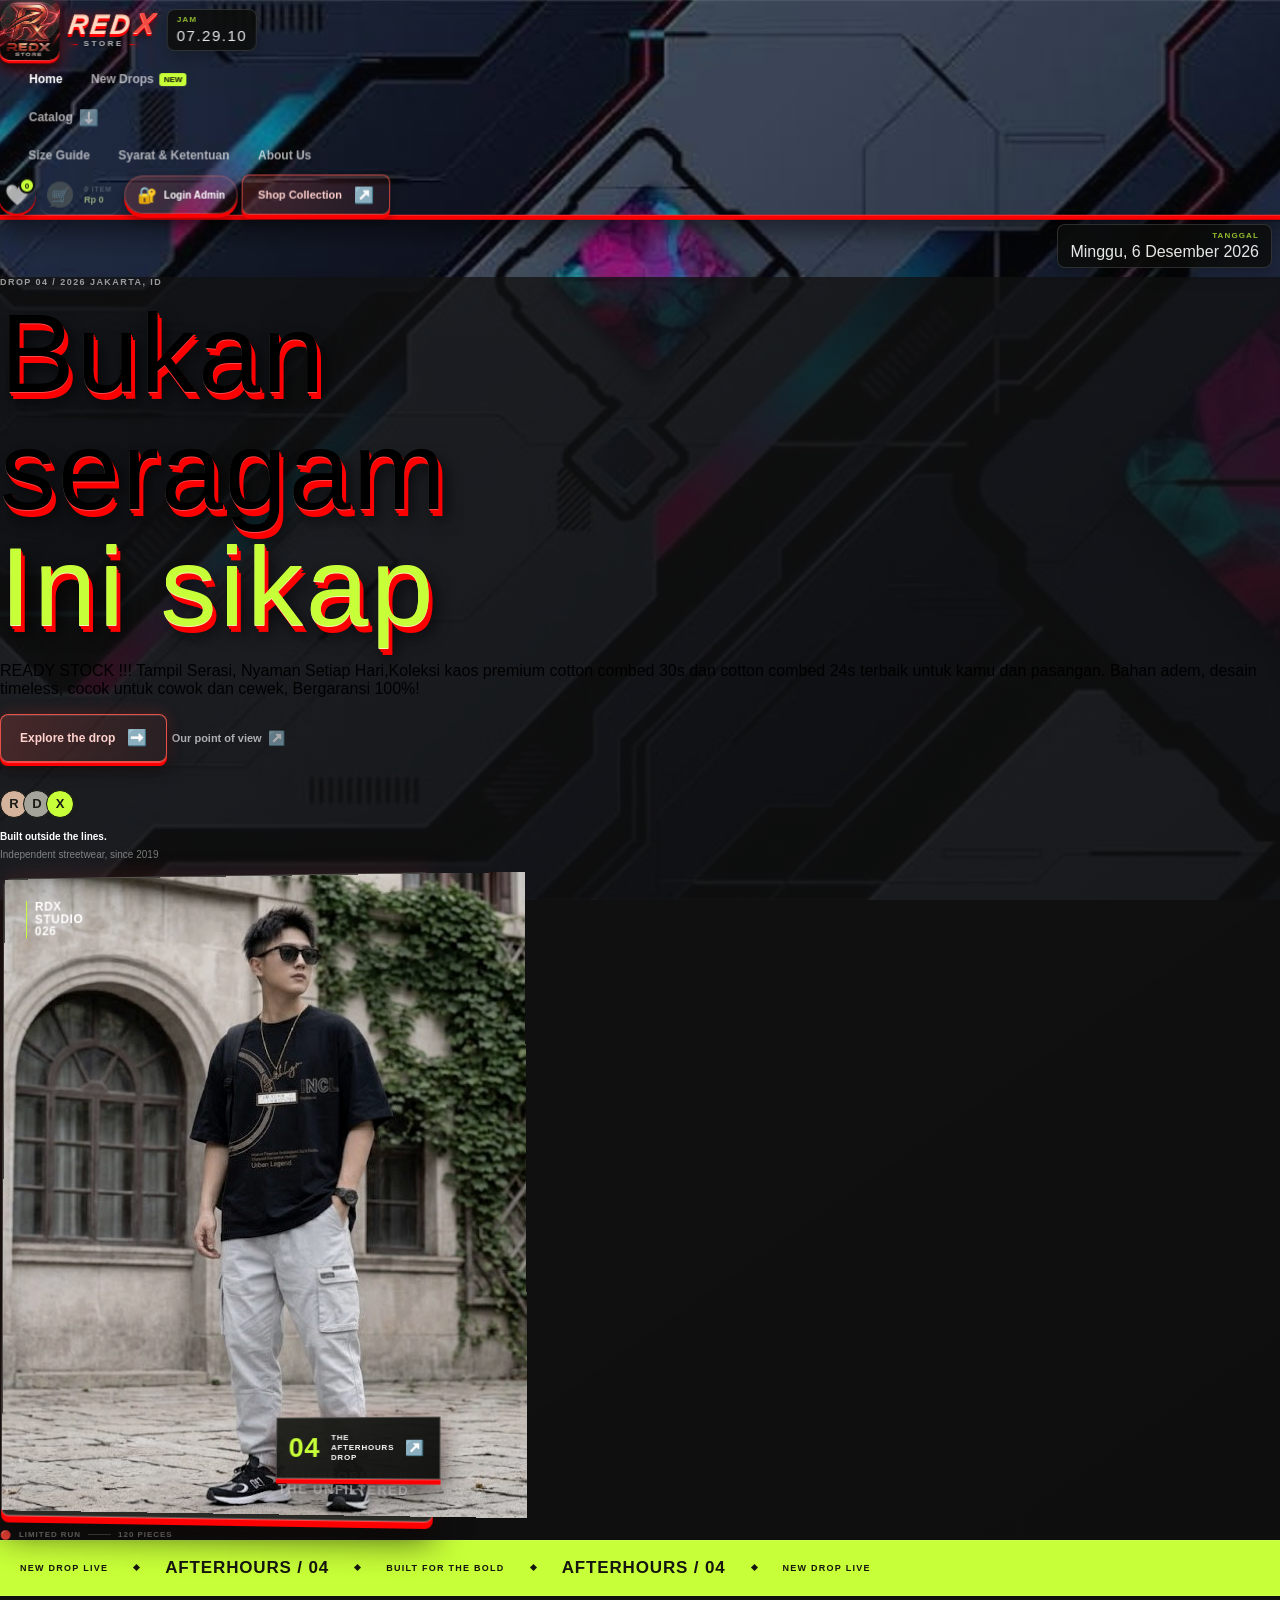
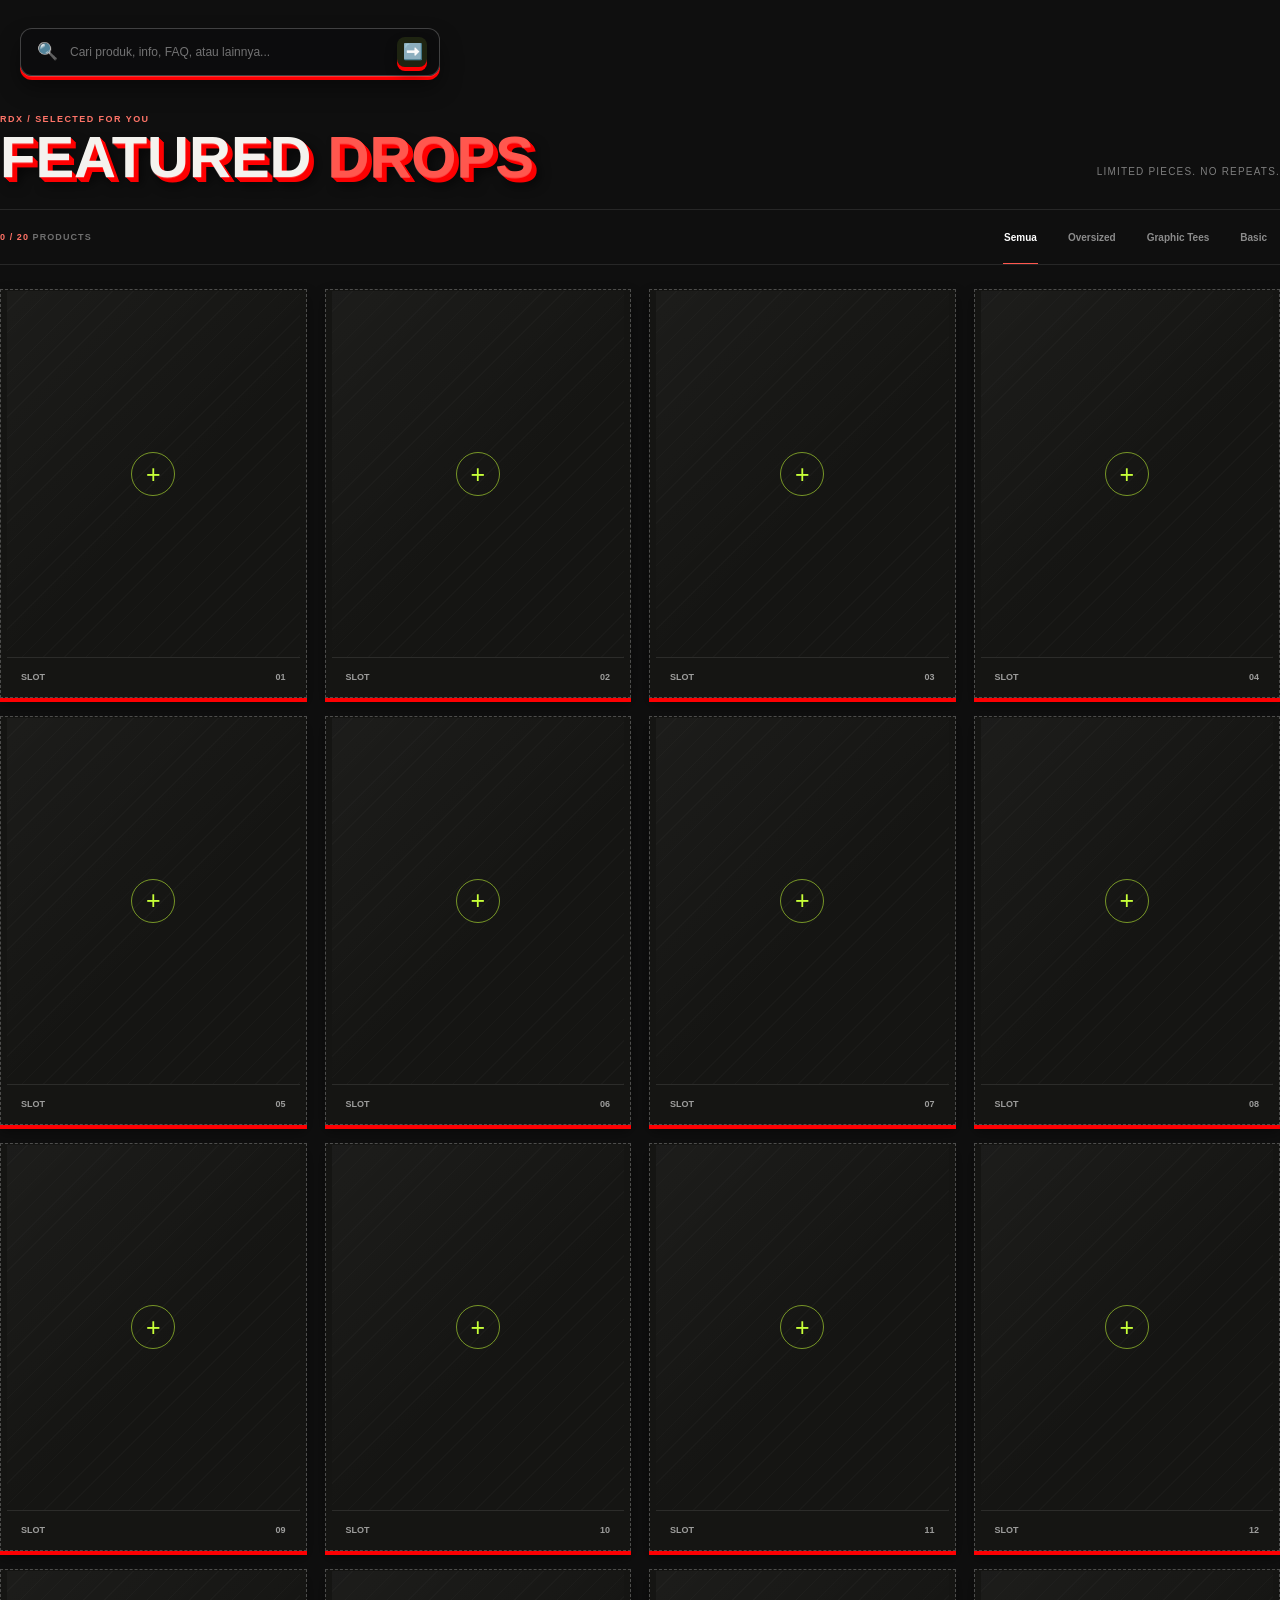
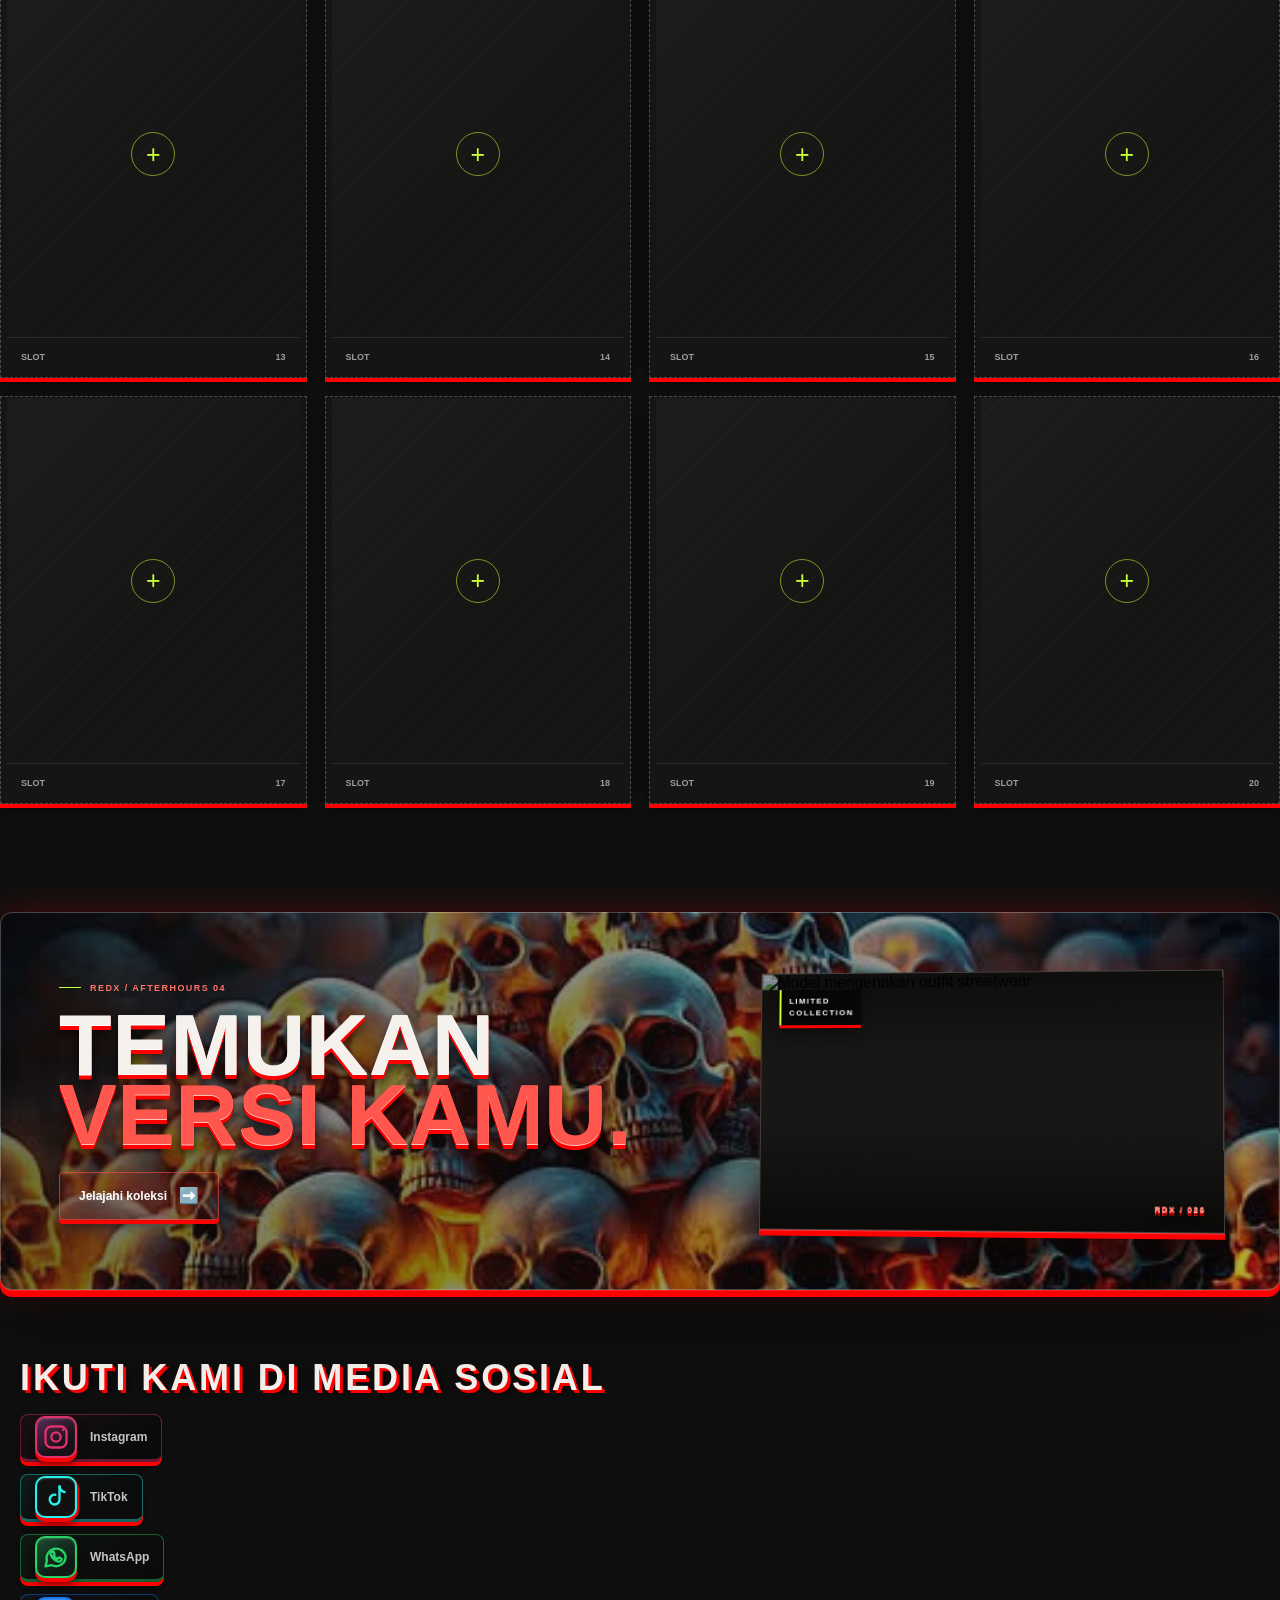
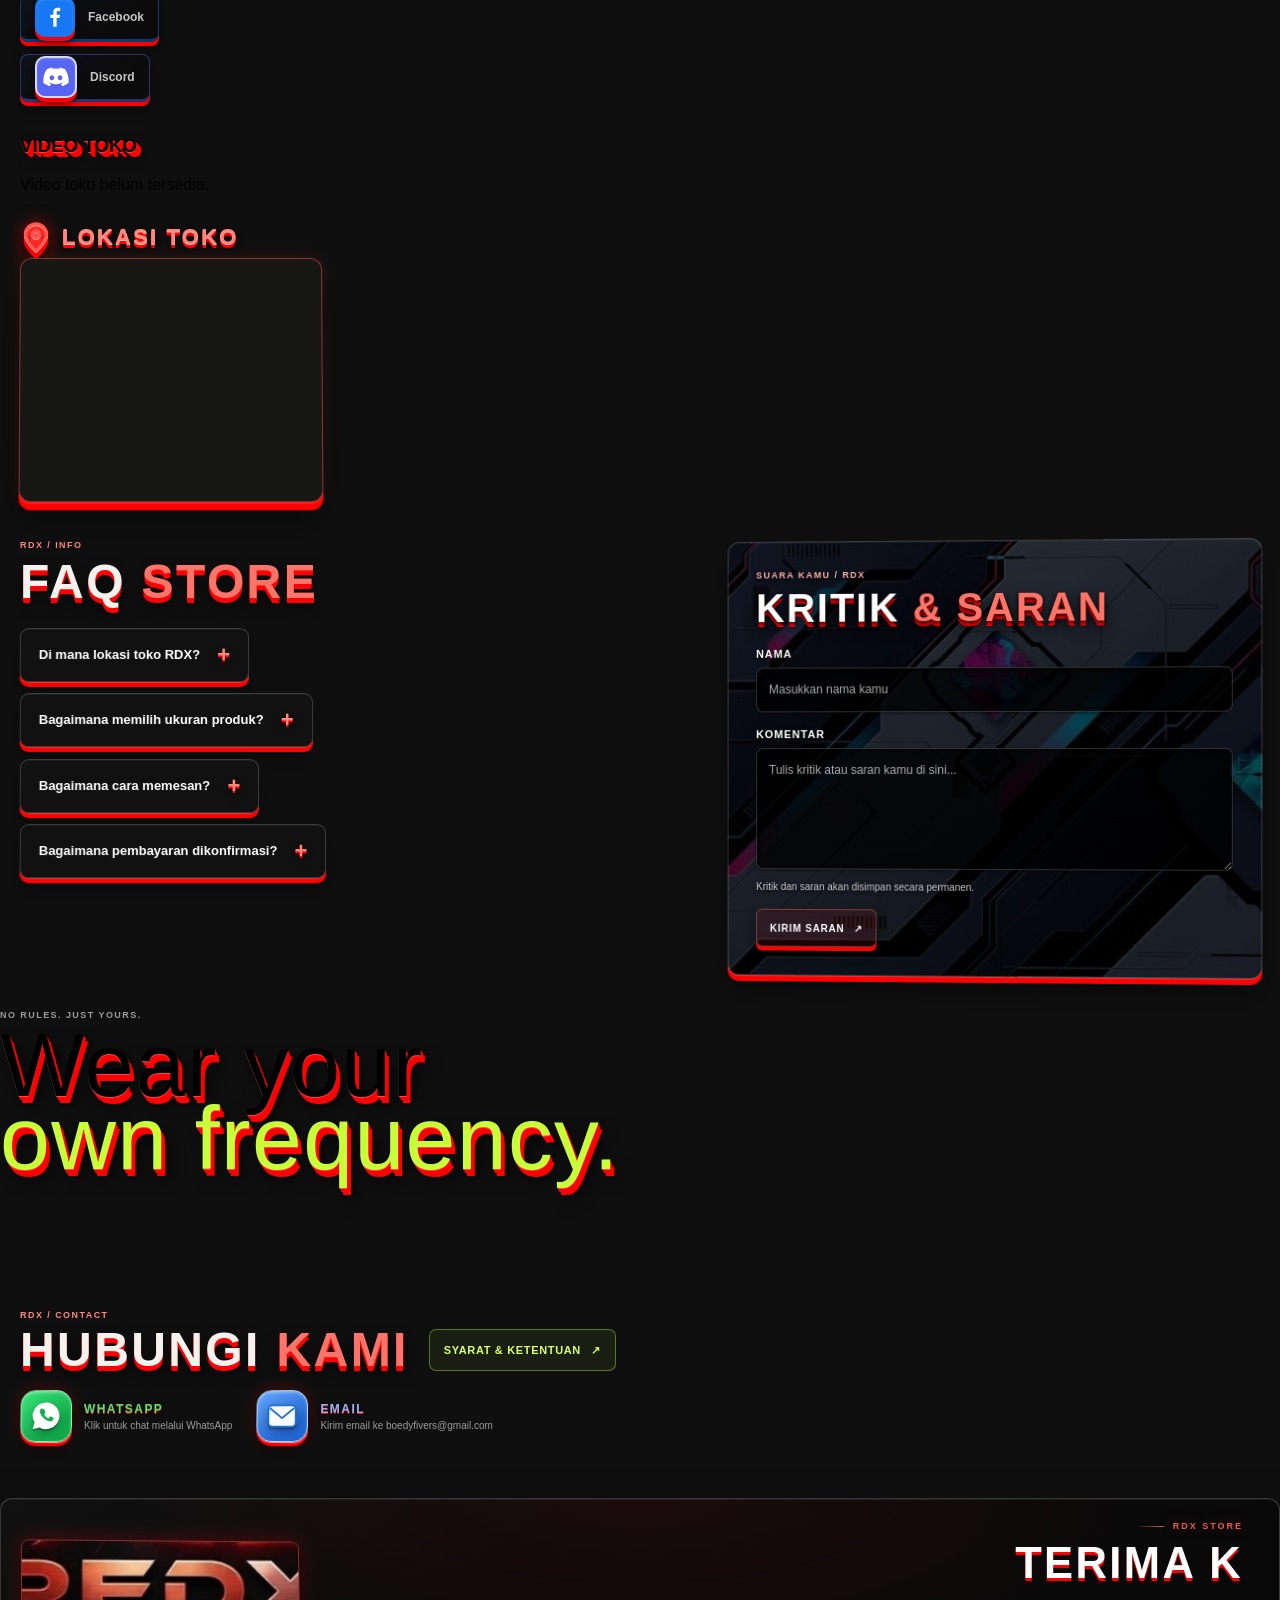
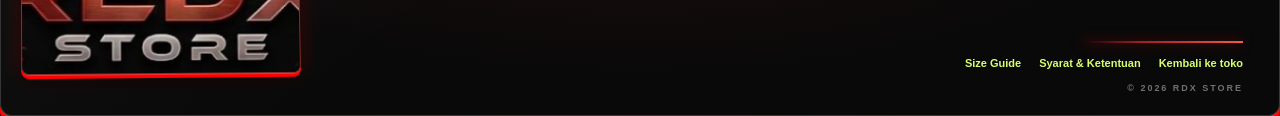
==== commit fd9ea332: "Sync local website pages" ====
--- a/index.html
+++ b/index.html
@@ -9,11 +9,89 @@
   <link rel="preconnect" href="https://fonts.googleapis.com">
   <link rel="preconnect" href="https://fonts.gstatic.com" crossorigin>
   <link href="https://fonts.googleapis.com/css2?family=Anton&family=Barlow+Condensed:wght@600;700;800;900&family=DM+Sans:wght@400;500;600;700&display=swap" rel="stylesheet">
-  <script src="https://cdn.tailwindcss.com"></script>   <script>     if (/Android/i.test(navigator.userAgent)) {       document.documentElement.classList.add('android-motion-enabled');     }   </script>
+  <script src="https://cdn.tailwindcss.com"></script>
+  <script>
+    if (/Android/i.test(navigator.userAgent)) {
+      document.documentElement.classList.add('android-motion-enabled');
+    }
+  </script>
   <link rel="stylesheet" href="assets/css/style.css">
+  <style>
+    body[data-maintenance="true"] {
+      min-height: 100vh;
+      overflow: hidden;
+      background: #0f0f0f;
+      background-image: none;
+    }
+
+    body[data-maintenance="true"] > :not(#maintenance-screen) {
+      display: none !important;
+    }
+
+    #maintenance-screen {
+      position: fixed;
+      z-index: 9999;
+      inset: 0;
+      display: none;
+      place-items: center;
+      padding: 24px;
+      color: #fff;
+      text-align: center;
+      background:
+        radial-gradient(ellipse at 50% 42%, rgb(240 68 56 / 14%), transparent 58%),
+        #0f0f0f;
+    }
+
+    body[data-maintenance="true"] #maintenance-screen {
+      display: grid !important;
+    }
+
+    .maintenance-card {
+      width: min(100%, 560px);
+      padding: clamp(28px, 7vw, 56px);
+      border: 1px solid rgb(255 255 255 / 12%);
+      border-radius: 24px;
+      background: rgb(255 255 255 / 4%);
+      box-shadow: 0 24px 80px rgb(0 0 0 / 45%);
+    }
+
+    .maintenance-brand {
+      margin: 0 0 24px;
+      color: #f04438;
+      font-size: 13px;
+      font-weight: 800;
+      letter-spacing: .24em;
+    }
+
+    .maintenance-title {
+      margin: 0;
+      font-size: clamp(34px, 9vw, 60px);
+      font-weight: 900;
+      line-height: .98;
+      text-transform: uppercase;
+    }
+
+    .maintenance-title span {
+      color: #f04438;
+    }
+
+    .maintenance-message {
+      margin: 20px 0 0;
+      color: rgb(255 255 255 / 72%);
+      font-size: clamp(14px, 3.5vw, 17px);
+      line-height: 1.7;
+    }
+  </style>
 
 </head>
-<body class="min-h-screen text-white antialiased">
+<body class="min-h-screen text-white antialiased" data-maintenance="false">
+  <main id="maintenance-screen" aria-labelledby="maintenance-title" hidden>
+    <section class="maintenance-card">
+      <p class="maintenance-brand">REDX STORE</p>
+      <h1 id="maintenance-title" class="maintenance-title">Website sedang <span>maintenance</span></h1>
+      <p class="maintenance-message">Kami sedang melakukan pembaruan agar pengalaman belanja Anda semakin baik. Silakan kembali beberapa saat lagi.</p>
+    </section>
+  </main>
   <header class="site-header fixed inset-x-0 top-4 z-50 px-4 sm:px-6">
     <div id="navbar" class="nav-shell relative mx-auto flex max-w-7xl items-center justify-between rounded-2xl border border-white/10 bg-black/40 px-4 py-3 shadow-2xl shadow-black/20 backdrop-blur-xl transition-all duration-300 sm:px-6">
       <div class="brand-clock-group">
@@ -39,7 +117,8 @@
             Catalog <span class="emoji-icon nav-chevron" aria-hidden="true">⬇️</span>
           </button>
         </div>
-        <a class="nav-link" href="#size-guide">Size Guide</a>
+        <a class="nav-link" href="size-guide.html">Size Guide</a>
+        <a class="nav-link" href="terms.html">Syarat &amp; Ketentuan</a>
         <a class="nav-link" href="#about">About Us</a>
       </nav>
 
@@ -90,7 +169,7 @@
   <aside id="mobile-menu" class="mobile-menu" aria-label="Menu mobile" aria-hidden="true" inert>
     <div class="mobile-menu-head">
       <span class="mobile-menu-label">RDX / NAVIGATION</span>
-      <span class="mobile-menu-label">01—05</span>
+      <span class="mobile-menu-label">01—07</span>
     </div>
     <nav class="mobile-links" aria-label="Navigasi mobile">
       <a href="#home"><span>01</span>Home</a>
@@ -101,8 +180,10 @@
           <a href="#tees">T-Shirts</a><a href="#oversized">Oversized Tees</a><a href="#graphics">Graphic Tees</a><a href="#hoodies">Hoodies</a>
         </div>
       </div>
-      <a href="#size-guide"><span>04</span>Size Guide</a>
-      <a href="#about"><span>05</span>About Us</a>
+      <a href="size-guide.html"><span>04</span>Size Guide</a>
+      <a href="#store-faq"><span>05</span>FAQ</a>
+      <a href="terms.html"><span>06</span>Syarat &amp; Ketentuan</a>
+      <a href="#about"><span>07</span>About Us</a>
     </nav>
     <a class="shop-button mobile-shop-button" href="#new-drops"><span>Shop Collection</span><span class="emoji-icon" aria-hidden="true">↗️</span></a>
     <p class="mobile-menu-foot">MADE FOR THE ONES WHO MOVE DIFFERENT.</p>
@@ -116,7 +197,7 @@
         <div class="hero-copy relative z-10 max-w-2xl">
           <p class="eyebrow mb-5 flex items-center gap-3"><span class="eyebrow-line"></span> DROP 04 / 2026 <span class="eyebrow-dot"></span> JAKARTA, ID</p>
           <h1 id="hero-title" class="hero-title font-black uppercase">Bukan<br>seragam<br><span>Ini sikap</span></h1>
-          <p class="mt-7 max-w-md text-sm leading-7 text-white/60 sm:text-base">READY STOCK Tampil Serasi, Nyaman Setiap Hari,Koleksi kaos premium unisex terbaik untuk kamu dan pasangan. Bahan adem, desain timeless, cocok untuk cowok dan cewek, Bergaransi 100%!</p>
+          <p class="mt-7 max-w-md text-sm leading-7 text-white/60 sm:text-base">READY STOCK !!! Tampil Serasi, Nyaman Setiap Hari,Koleksi kaos premium cotton combed 30s dan cotton combed 24s terbaik untuk kamu dan pasangan. Bahan adem, desain timeless, cocok untuk cowok dan cewek, Bergaransi 100%!</p>
           <div class="mt-8 flex flex-wrap items-center gap-5">
             <a class="hero-cta" href="#new-drops"><span>Explore the drop</span><span class="emoji-icon" aria-hidden="true">➡️</span></a>
             <a class="text-link" href="#about">Our point of view <span class="emoji-icon" aria-hidden="true">↗️</span></a>
@@ -178,7 +259,7 @@
     <section class="collection-hero mx-auto max-w-7xl px-5 sm:px-8" aria-labelledby="collection-hero-title">
       <div class="collection-hero-panel">
         <div class="collection-hero-copy">
-          <p class="eyebrow collection-hero-kicker"><span class="eyebrow-line"></span> RDX / AFTERHOURS 04</p>
+          <p class="eyebrow collection-hero-kicker"><span class="eyebrow-line"></span> REDX / AFTERHOURS 04</p>
           <h2 id="collection-hero-title" class="collection-hero-title">TEMUKAN<br><span>VERSI KAMU.</span></h2>
           <p class="collection-hero-description"> </p>
           <a class="hero-cta collection-hero-cta" href="#tees"><span>Jelajahi koleksi</span><span class="emoji-icon" aria-hidden="true">➡️</span></a>
@@ -216,24 +297,37 @@
             <span>Discord</span>
           </a>
         </div>
-        <a class="store-location" href="https://maps.app.goo.gl/jZLKvZemrjcC1UEq9" target="_blank" rel="noopener noreferrer" aria-label="Buka lokasi toko di Google Maps">
-          <svg viewBox="0 0 24 24" aria-hidden="true"><path d="M20 10c0 5-8 12-8 12S4 15 4 10a8 8 0 1 1 16 0Z"></path><circle cx="12" cy="10" r="2.5"></circle></svg>
-          <span>LOKASI TOKO</span>
-        </a>
-        <div class="store-map">
-          <iframe
-            src="https://maps.google.com/maps?q=-7.5922901%2C110.8054122&output=embed"
-            title="Peta lokasi toko Boedyfivers Home"
-            loading="lazy"
-            referrerpolicy="no-referrer-when-downgrade"
-            allowfullscreen>
-          </iframe>
+        <div class="store-media-layout">
+          <div class="store-video-column">
+            <h3 id="store-video-title" class="store-video-title">VIDEO TOKO</h3>
+            <div class="store-video">
+              <video id="store-video-player" controls playsinline preload="metadata" hidden aria-labelledby="store-video-title">
+                Browser Anda tidak mendukung pemutaran video HTML5.
+              </video>
+              <p id="store-video-empty" class="store-video-empty">Video toko belum tersedia.</p>
+            </div>
+          </div>
+          <div class="store-map-column">
+            <a class="store-location" href="https://maps.app.goo.gl/jZLKvZemrjcC1UEq9" target="_blank" rel="noopener noreferrer" aria-label="Buka lokasi toko di Google Maps">
+              <svg viewBox="0 0 24 24" aria-hidden="true"><path d="M20 10c0 5-8 12-8 12S4 15 4 10a8 8 0 1 1 16 0Z"></path><circle cx="12" cy="10" r="2.5"></circle></svg>
+              <span>LOKASI TOKO</span>
+            </a>
+            <div class="store-map">
+              <iframe
+                src="https://maps.google.com/maps?q=-7.5922901%2C110.8054122&output=embed"
+                title="Peta lokasi toko Boedyfivers Home"
+                loading="lazy"
+                referrerpolicy="no-referrer-when-downgrade"
+                allowfullscreen>
+              </iframe>
+            </div>
+          </div>
         </div>
       </div>
     </section>
 
     <div class="store-info-layout">
-      <section class="store-faq" aria-labelledby="store-faq-title">
+      <section id="store-faq" class="store-faq terms-section" aria-labelledby="store-faq-title">
       <div class="store-faq-inner">
         <p class="eyebrow store-faq-kicker">RDX / INFO</p>
         <h2 id="store-faq-title" class="store-faq-title">FAQ <span>STORE</span></h2>
@@ -279,7 +373,6 @@
 
     <section id="about" class="below-fold mx-auto grid max-w-7xl gap-6 px-5 py-20 sm:px-8 md:grid-cols-[1fr_auto] md:items-end">
       <div><p class="eyebrow mb-4">NO RULES. JUST YOURS.</p><h2 class="section-title">Wear your<br><span>own frequency.</span></h2></div>
-      <p class="max-w-sm text-sm leading-7 text-white/55">Siluet longgar dan detail yang dirancang untuk pemakaian harian. Dibuat terbatas, dipakai sesukamu.</p>
     </section>
 
     <section class="store-contact" aria-labelledby="store-contact-title">
@@ -323,6 +416,7 @@
           </span>
         </h2>
         <nav class="footer-links" aria-label="Informasi toko">
+          <a href="size-guide.html">Size Guide</a>
           <a href="terms.html">Syarat &amp; Ketentuan</a>
           <a href="index.html">Kembali ke toko</a>
         </nav>
@@ -338,10 +432,11 @@
         <div>
           <p class="eyebrow admin-kicker">RDX / OPERATIONS</p>
           <h2 id="admin-title" class="admin-title">Panel Admin</h2>
-          <p class="admin-local-note"><span class="admin-status-dot"></span>SUPABASE · PRODUK TERSIMPAN PERMANEN</p>
+          <p class="admin-local-note"><span class="admin-status-dot"></span>KATALOG TERSINKRON</p>
         </div>
         <div class="admin-header-actions">
           <button id="admin-qris-open" class="admin-logout-button admin-qris-open-button" type="button">QRIS</button>
+          <button id="admin-store-video-open" class="admin-logout-button admin-qris-open-button" type="button">Video toko</button>
           <button id="admin-logout" class="admin-logout-button" type="button">Keluar Admin</button>
           <button class="icon-button" type="button" data-admin-close aria-label="Tutup panel admin"><span class="emoji-icon" aria-hidden="true">✖️</span></button>
         </div>
@@ -357,14 +452,14 @@
       </div>
 
       <div id="admin-orders-view" class="admin-view" role="tabpanel" hidden>
-        <div class="admin-view-heading"><div><p class="admin-eyebrow">WEBSITE CHECKOUT</p><h3>Pesanan masuk</h3></div><span class="admin-draft-badge">SUPABASE</span></div>
-        <p class="admin-orders-note">Pesanan disimpan permanen di Supabase saat tautan WhatsApp diklik. Website tidak dapat memastikan pesan benar-benar terkirim.</p>
+        <div class="admin-view-heading"><div><p class="admin-eyebrow">WEBSITE CHECKOUT</p><h3>Pesanan masuk</h3></div><span class="admin-draft-badge">ONLINE</span></div>
+        <p class="admin-orders-note">Pesanan disimpan permanen saat tautan WhatsApp diklik. Website tidak dapat memastikan pesan benar-benar terkirim.</p>
         <div id="admin-order-list" class="admin-order-list"></div>
         <div id="admin-orders-empty" class="admin-empty-state"><span class="emoji-icon" aria-hidden="true">📦</span><strong>Belum ada pesanan</strong><p>Pesanan checkout akan muncul di sini setelah tersimpan.</p></div>
       </div>
 
       <div id="admin-products-view" class="admin-view" role="tabpanel">
-        <div class="admin-view-heading"><div><p class="admin-eyebrow">CATALOG MANAGEMENT</p><h3>Tambah &amp; edit produk</h3></div><span class="admin-draft-badge">SUPABASE</span></div>
+        <div class="admin-view-heading"><div><p class="admin-eyebrow">CATALOG MANAGEMENT</p><h3>Tambah &amp; edit produk</h3></div><span class="admin-draft-badge">ONLINE</span></div>
         <form class="admin-form" data-admin-form="product">
           <label>Nama produk<input name="name" type="text" required placeholder="Contoh: Afterhours Oversized Tee"></label>
           <div class="admin-form-row"><label>Kategori<select name="category" id="admin-product-category" required><option value="">Pilih kategori</option></select></label><label>Harga (Rp)<input name="price" type="number" min="0" step="1" required placeholder="0"></label></div>
@@ -379,7 +474,7 @@
           </fieldset>
           <label>Upload beberapa gambar dari perangkat<input id="admin-product-images" name="images" type="file" accept="image/*" multiple required><small>Pilih beberapa sekaligus atau pilih lagi untuk menambahkan gambar. Maksimal 10 gambar per produk, masing-masing 5 MB.</small></label>
           <div id="admin-product-image-previews" class="admin-image-previews" aria-live="polite"></div>
-          <p id="admin-product-image-status" class="admin-form-note" role="status">Gambar diupload ke Supabase Storage saat produk disimpan.</p>
+          <p id="admin-product-image-status" class="admin-form-note" role="status">Gambar diunggah saat produk disimpan.</p>
           <label for="admin-product-size-chart">Size chart untuk produk ini (opsional)<input id="admin-product-size-chart" name="sizeChart" type="file" accept="image/jpeg,image/png,image/webp"><small>Pilih gambar size chart yang cocok untuk produk ini. Maksimal 5 MB.</small></label>
           <div class="admin-product-size-chart-preview" hidden>
             <img id="admin-product-size-chart-preview" alt="Pratinjau size chart produk">
@@ -405,9 +500,9 @@
           <button class="admin-submit" type="submit">Simpan Permanen</button>
           <button id="admin-product-preview" class="admin-catalog-action" type="button" hidden>Lihat pratinjau produk</button>
           <button id="admin-product-cancel-edit" class="admin-catalog-action" type="button" hidden>Batal edit</button>
-          <p id="admin-product-save-note" class="admin-form-note">Produk dan gambar disimpan di Supabase.</p>
+          <p id="admin-product-save-note" class="admin-form-note">Produk dan gambar disimpan online.</p>
         </form>
-        <div class="admin-catalog-list-heading"><h3>Produk saat ini</h3><span class="admin-draft-badge">SUPABASE</span></div>
+        <div class="admin-catalog-list-heading"><h3>Produk saat ini</h3><span class="admin-draft-badge">ONLINE</span></div>
         <div id="admin-product-list" class="admin-catalog-list"></div>
       </div>
 
@@ -464,20 +559,46 @@
     <div class="admin-shell admin-qris-shell" role="dialog" aria-modal="true" aria-labelledby="admin-qris-title">
       <header class="admin-header">
         <div>
-          <p class="eyebrow admin-kicker">RDX / PAYMENT</p>
+          <p class="eyebrow admin-kicker">REDX / PAYMENT</p>
           <h2 id="admin-qris-title" class="admin-title">Pengaturan QRIS</h2>
           <p class="admin-local-note"><span class="admin-status-dot"></span>QRIS STATIS · KONFIRMASI MANUAL</p>
         </div>
         <button class="icon-button" type="button" data-admin-qris-close aria-label="Tutup panel QRIS"><span class="emoji-icon" aria-hidden="true">✖️</span></button>
       </header>
       <form id="admin-qris-form" class="admin-form" data-admin-form="qris">
-        <p>Ganti gambar QRIS pembayaran. Gambar disimpan permanen di Supabase Storage; checkout menampilkan bagian kode QR saja.</p>
+        <p>Ganti gambar QRIS pembayaran; checkout menampilkan bagian kode QR saja.</p>
         <div class="qris-image-frame admin-qris-preview">
           <img id="admin-qris-preview-image" src="assets/images/qris-code.png" alt="Pratinjau kode QRIS">
         </div>
         <label for="admin-qris-image">Pilih gambar QRIS<input id="admin-qris-image" name="qrisImage" type="file" accept="image/jpeg,image/png,image/webp" required><small>Unggah gambar yang sudah berisi kode QR saja agar tidak terpotong. Maksimal 5 MB.</small></label>
         <button id="admin-qris-save" class="admin-submit" type="submit">Simpan QRIS</button>
         <p id="admin-qris-status" class="admin-form-note" role="status">QRIS bawaan sedang digunakan.</p>
+      </form>
+    </div>
+  </section>
+
+  <section id="admin-store-video-panel" class="admin-panel admin-qris-panel" aria-hidden="true" inert>
+    <button class="admin-scrim" type="button" data-admin-store-video-close aria-label="Tutup panel video toko"></button>
+    <div class="admin-shell admin-qris-shell" role="dialog" aria-modal="true" aria-labelledby="admin-store-video-title">
+      <header class="admin-header">
+        <div>
+          <p class="eyebrow admin-kicker">REDX / STORE MEDIA</p>
+          <h2 id="admin-store-video-title" class="admin-title">Pengaturan video toko</h2>
+          <p class="admin-local-note"><span class="admin-status-dot"></span>VIDEO TOKO · TERLIHAT PUBLIK</p>
+        </div>
+        <button class="icon-button" type="button" data-admin-store-video-close aria-label="Tutup panel video toko"><span class="emoji-icon" aria-hidden="true">✖️</span></button>
+      </header>
+      <form id="admin-store-video-form" class="admin-form" data-admin-form="store-video">
+        <p>Unggah video yang akan tampil di samping peta lokasi toko.</p>
+        <div class="store-video admin-store-video-preview">
+          <video id="admin-store-video-preview" controls playsinline preload="metadata" hidden aria-label="Pratinjau video toko">
+            Browser Anda tidak mendukung pemutaran video HTML5.
+          </video>
+          <p id="admin-store-video-empty" class="store-video-empty">Belum ada video toko.</p>
+        </div>
+        <label for="admin-store-video-file">Pilih video<input id="admin-store-video-file" name="video" type="file" accept="video/mp4,video/webm" required><small>Format MP4 atau WebM, maksimal 50 MB. Video baru menggantikan video yang sedang ditampilkan.</small></label>
+        <button id="admin-store-video-save" class="admin-submit" type="submit">Simpan video</button>
+        <p id="admin-store-video-status" class="admin-form-note" role="status">Belum ada video toko.</p>
       </form>
     </div>
   </section>
@@ -503,7 +624,7 @@
       </div>
       <p id="admin-login-error" class="admin-login-error" role="alert" hidden></p>
       <button id="admin-login-submit" class="admin-submit admin-login-submit" type="submit">Masuk</button>
-      <p class="admin-login-note"><span class="emoji-icon" aria-hidden="true">🔒</span><span>Masuk dengan email akun admin Supabase.</span></p>
+      <p class="admin-login-note"><span class="emoji-icon" aria-hidden="true">🔒</span><span>eit gak bisa masuk kecuali admin.</span></p>
     </form>
   </dialog>
 
--- a/assets/css/style.css
+++ b/assets/css/style.css
@@ -5640,9 +5640,7 @@
 }
 
 @media (prefers-reduced-motion: reduce) {
-  *,
-  *::before,
-  *::after {
+  html:not(.android-motion-enabled),   html:not(.android-motion-enabled) *,   html:not(.android-motion-enabled)::before,   html:not(.android-motion-enabled)::after,   html:not(.android-motion-enabled) *::before,   html:not(.android-motion-enabled) *::after {
     scroll-behavior: auto !important;
     animation-duration: .01ms !important;
     animation-iteration-count: 1 !important;
